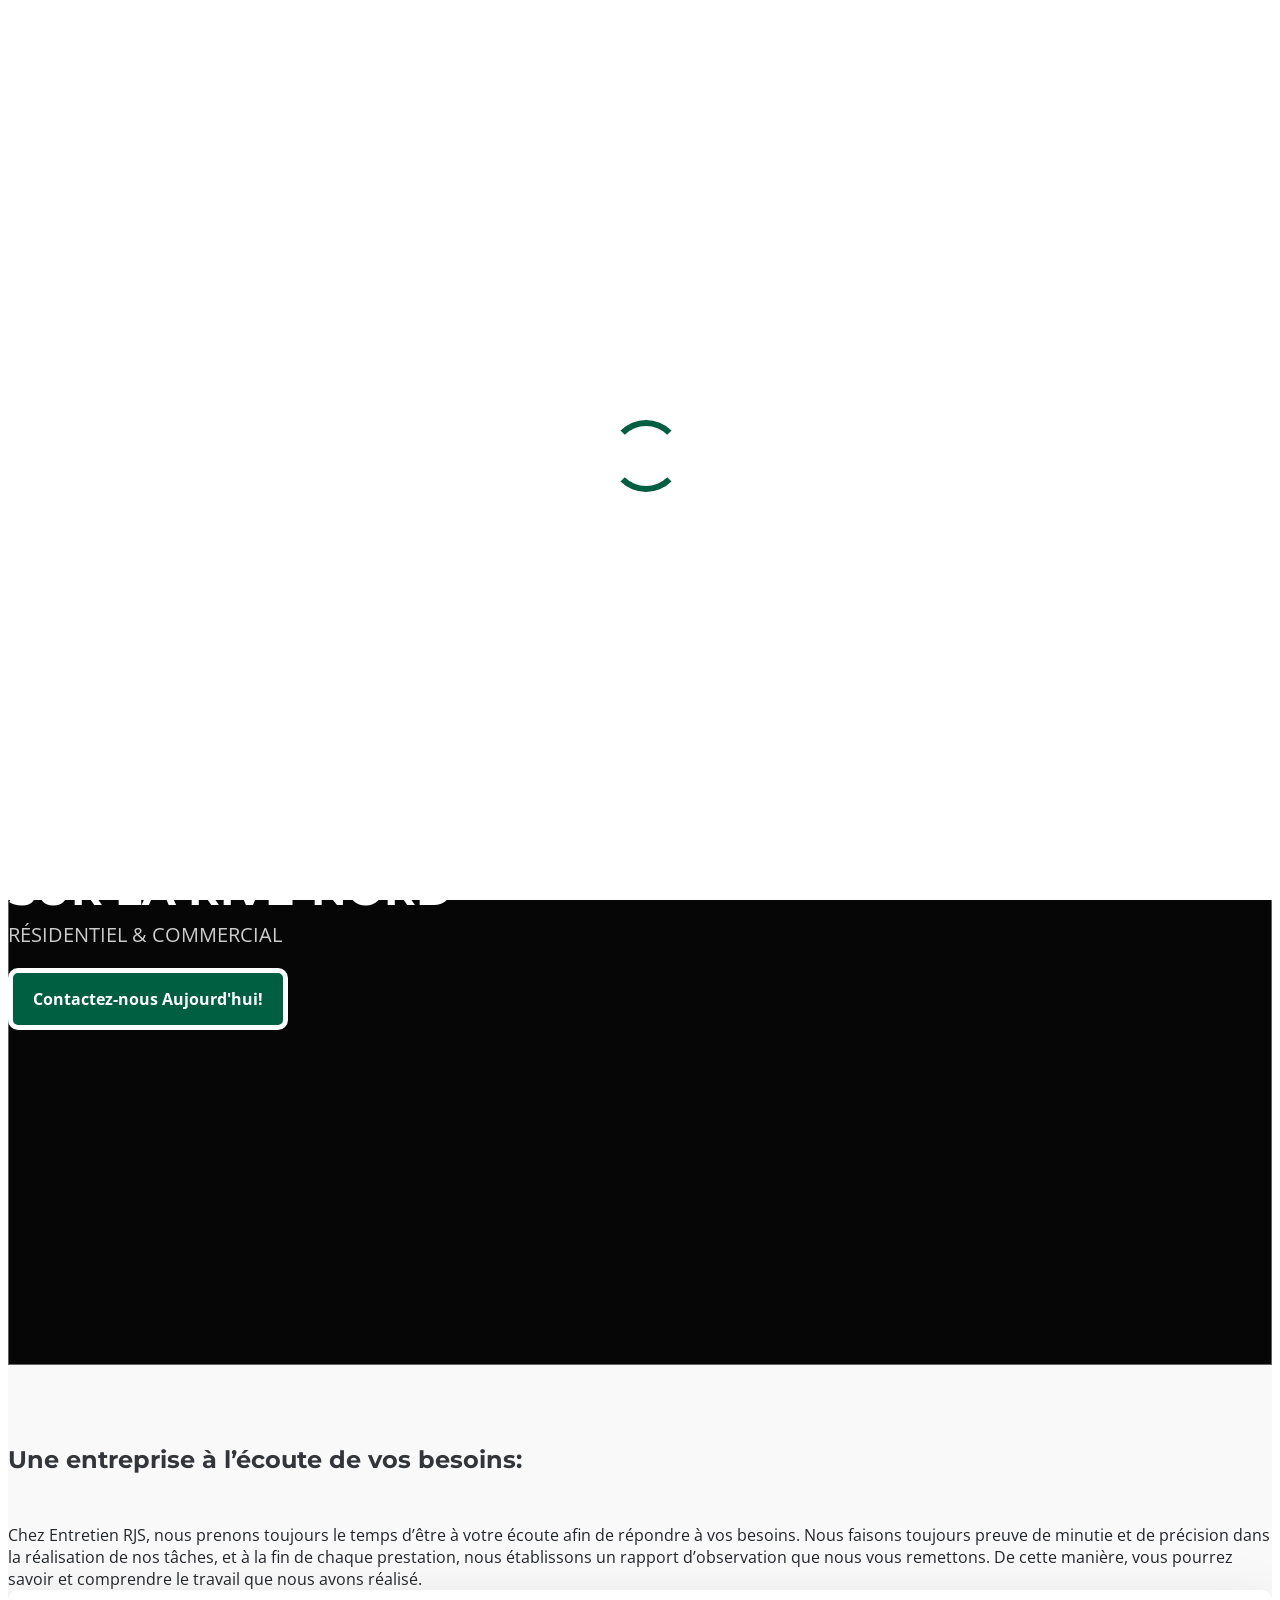
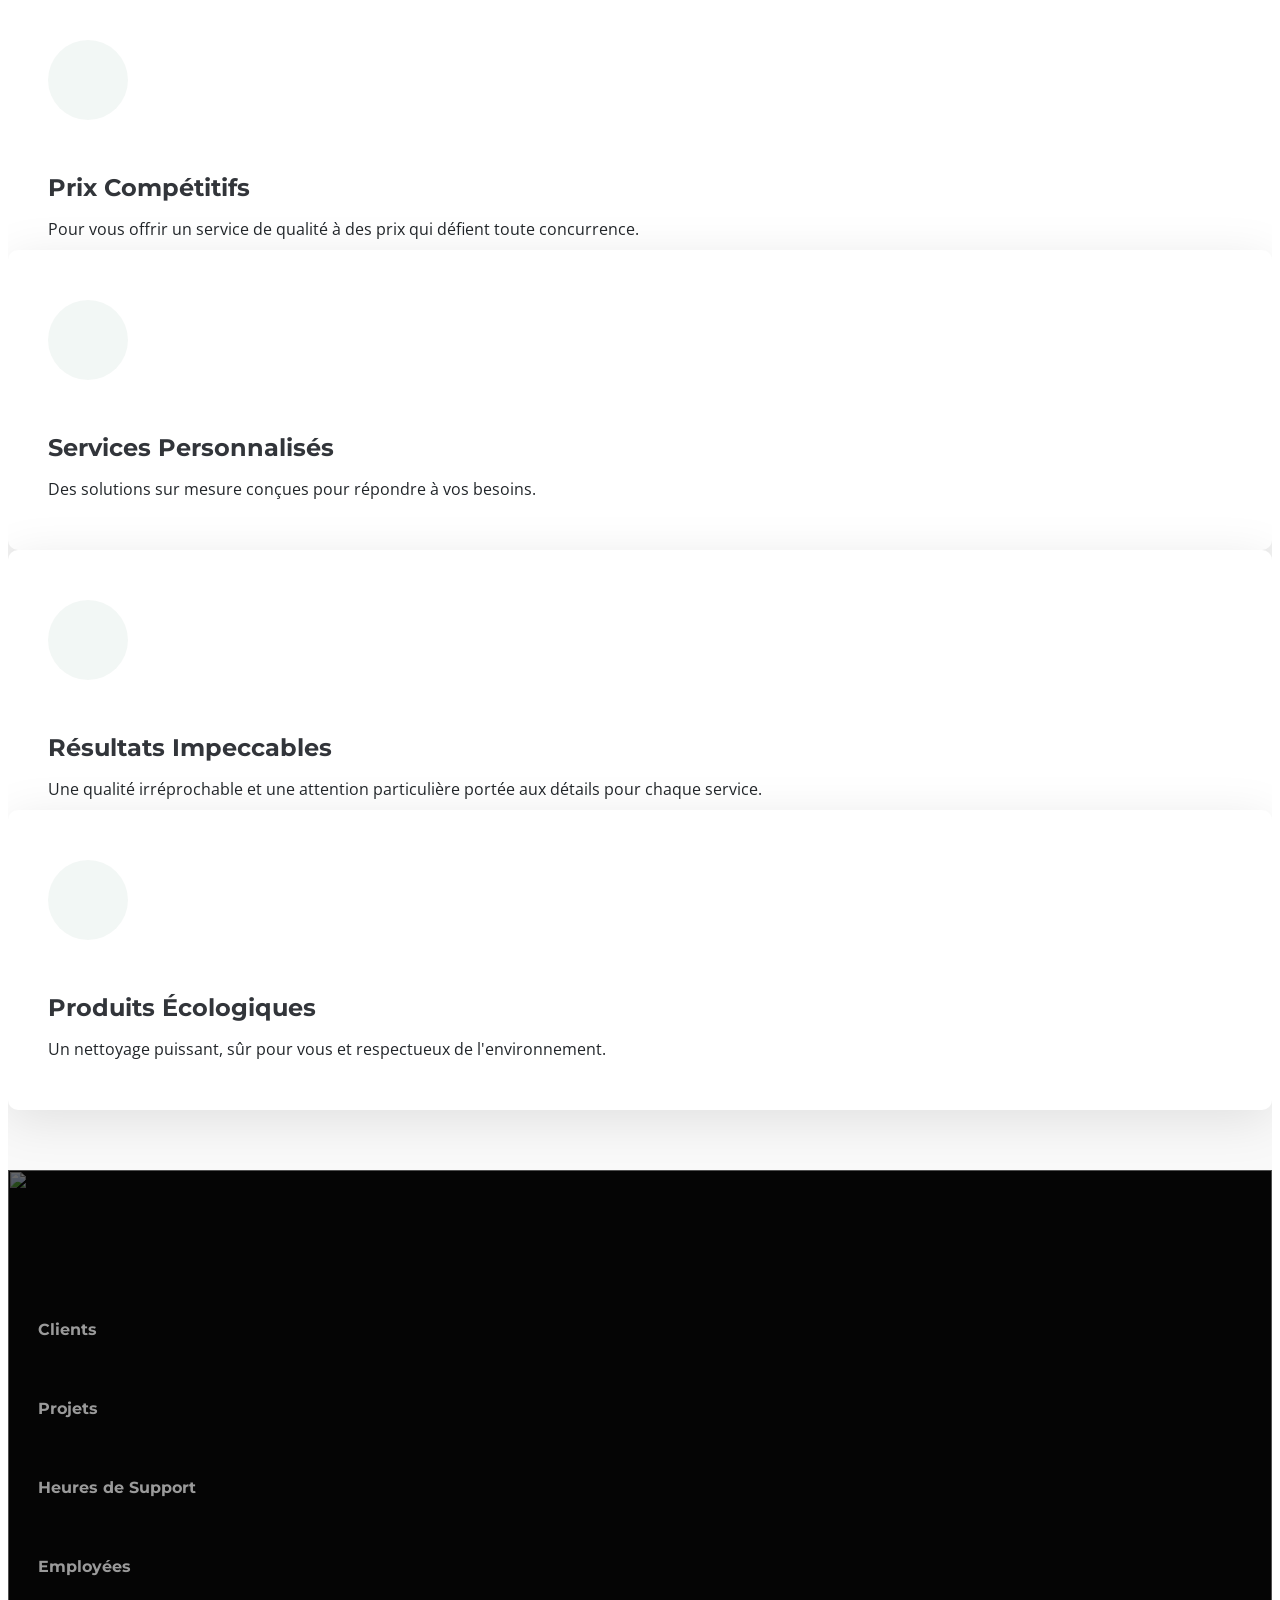
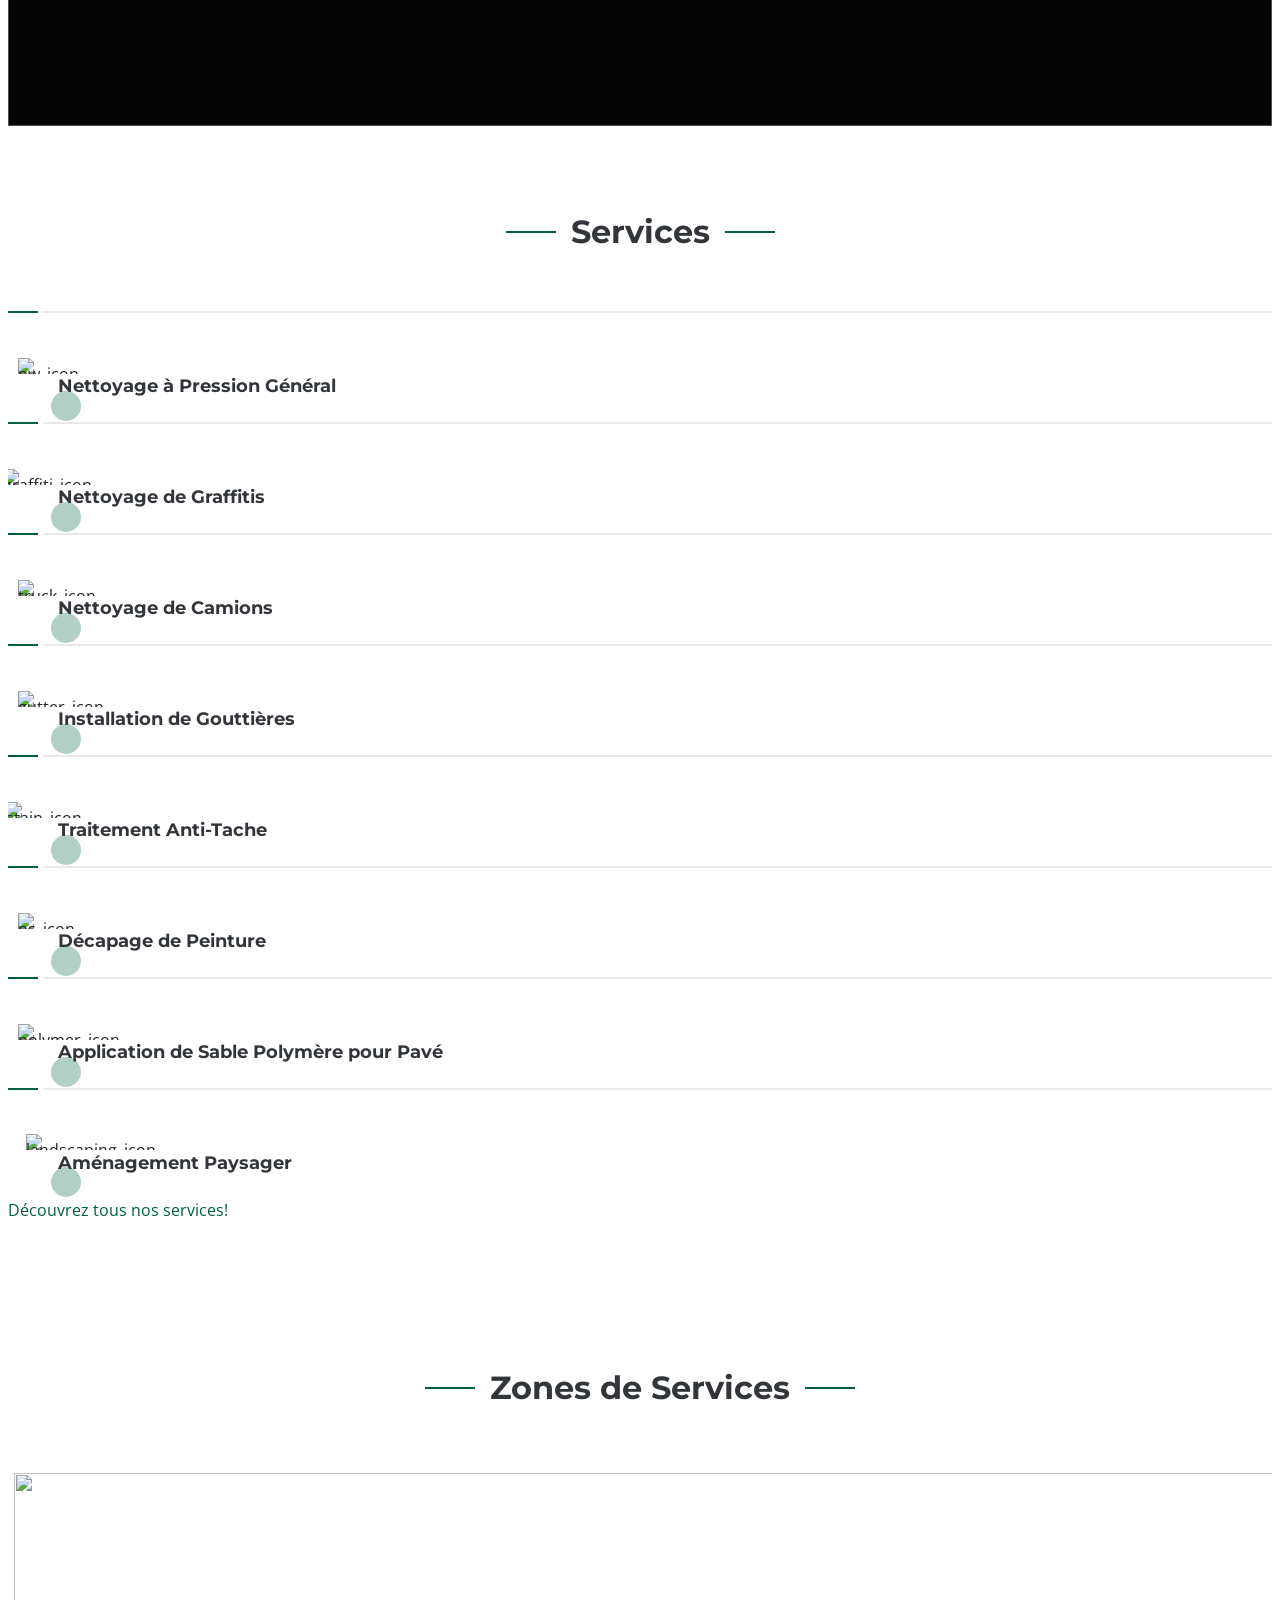
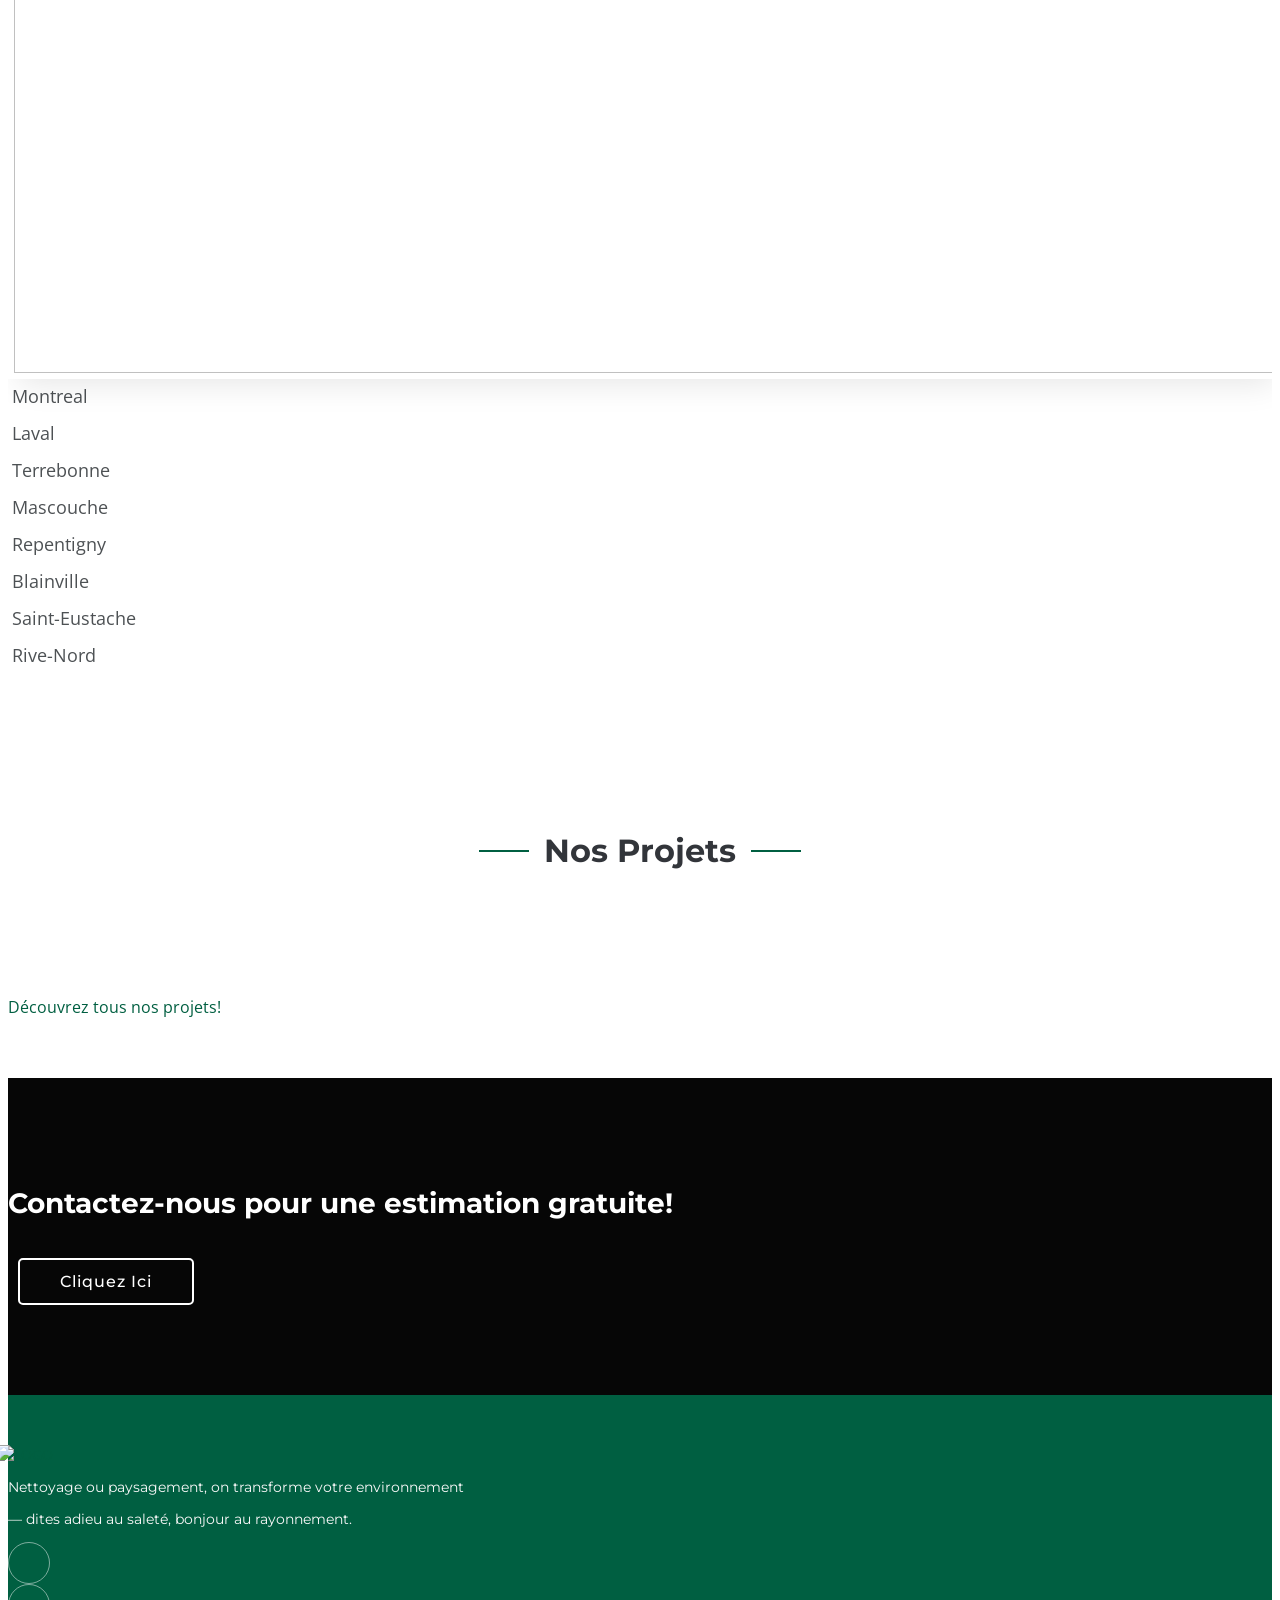
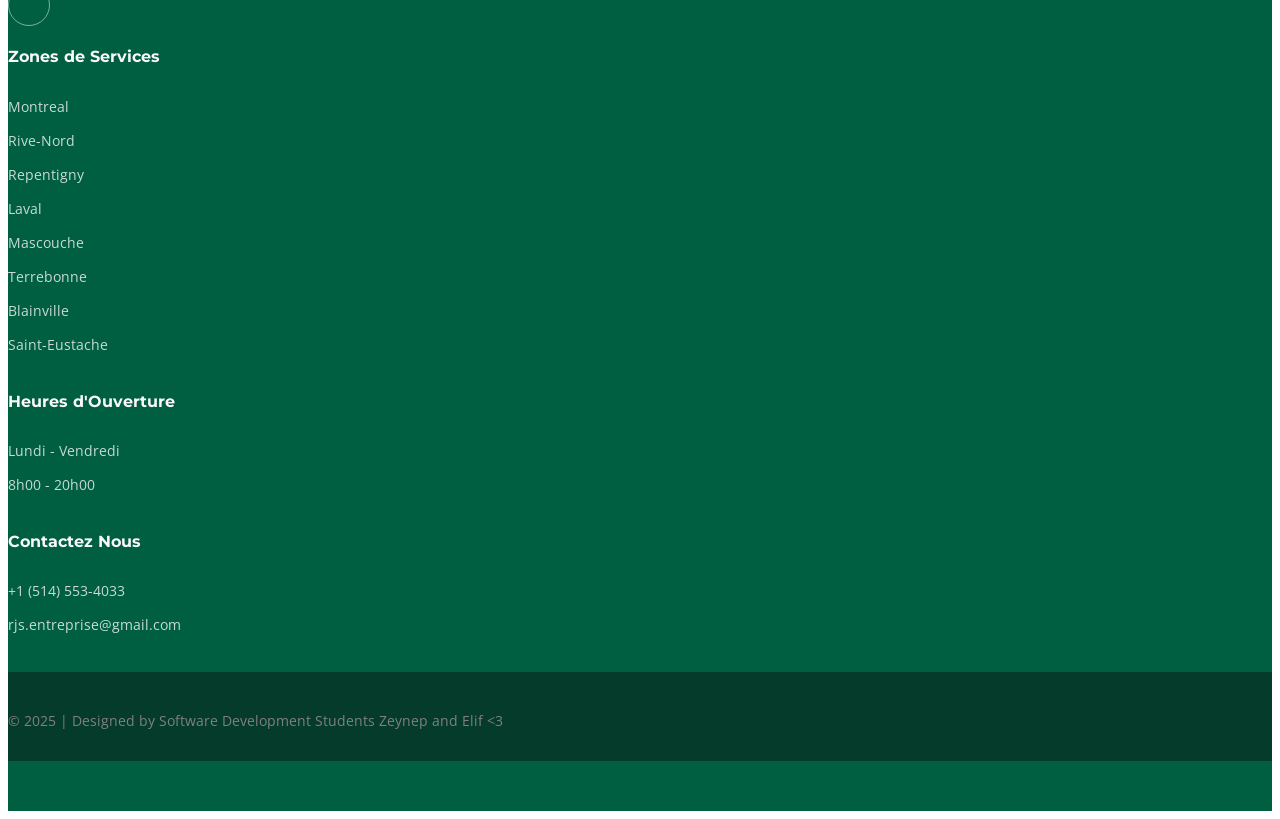
==== Append/Append/index.html @ b492559d "updated the structured data for google search" ====
<!DOCTYPE html>
<html lang="en">

<head>
  <meta charset="utf-8">
  <meta content="width=device-width, initial-scale=1.0" name="viewport">
  <title>Entretien RJS</title>

  <!-- TAB LOGOS -->
  <link rel="icon" href="assets/img/Black on Transparent Shape Only.png" media="(prefers-color-scheme: light)">
  <link rel="icon" href="assets/img/White on Transparent Shape Only.png" media="(prefers-color-scheme: dark)">
  
<!-- ✅ Structured data for business logo -->
  <script type="application/ld+json">
{
  "@context": "https://schema.org",
  "@type": "LocalBusiness",
  "name": "Entretien RJS",
  "url": "https://entretienrjs.ca",
  "logo": "https://entretienrjs.ca/assets/img/White_on_Green.png",
  "image": "https://entretienrjs.ca/assets/img/White_on_Green.png",
  "telephone": "+1-514-553-4033",
  "address": {
    "@type": "PostalAddress",
    "addressLocality": "Laval",
    "addressRegion": "QC",
    "addressCountry": "CA"
  },
  "areaServed": ["Montreal", "Laval", "North-Shore"],
  "description": "Pressure washing, truck fleet cleaning, and landscaping services in Montreal, Laval, and the North Shore.",
  "openingHours": ["Monday-Friday 08:00-18:00"]
}
</script>

  <!-- FONTS -->
  <link href="https://fonts.googleapis.com" rel="preconnect">
  <link href="https://fonts.gstatic.com" rel="preconnect" crossorigin>
  <link href="https://fonts.googleapis.com/css2?family=Open+Sans:ital,wght@0,300;0,400;0,500;0,600;0,700;0,800;1,300;1,400;1,500;1,600;1,700;1,800&family=Montserrat:ital,wght@0,100;0,200;0,300;0,400;0,500;0,600;0,700;0,800;0,900;1,100;1,200;1,300;1,400;1,500;1,600;1,700;1,800;1,900&family=Poppins:ital,wght@0,100;0,200;0,300;0,400;0,500;0,600;0,700;0,800;0,900;1,100;1,200;1,300;1,400;1,500;1,600;1,700;1,800;1,900&display=swap" rel="stylesheet">

  <!-- VENDOR CSS FILES -->
  <link href="assets/vendor/bootstrap/css/bootstrap.min.css" rel="stylesheet">
  <link href="assets/vendor/bootstrap-icons/bootstrap-icons.css" rel="stylesheet">
  <link href="assets/vendor/aos/aos.css" rel="stylesheet">
  <link href="assets/vendor/glightbox/css/glightbox.min.css" rel="stylesheet">
  <link href="assets/vendor/swiper/swiper-bundle.min.css" rel="stylesheet">

  <!-- MAIN CSS FILE -->
  <link href="assets/css/main.css" rel="stylesheet">

</head>

<body class="index-page">

<header id="header" class="header d-flex align-items-center fixed-top">
  <div class="container-fluid d-flex align-items-center justify-content-between">

    <!-- LEFT: CONTACT INFO -->
    <div class="contact-info d-flex flex-column align-items-start">
      <div class="address d-flex align-items-center mb-2">
        <svg xmlns="http://www.w3.org/2000/svg" width="16" height="16" fill="white" class="bi bi-geo-alt-fill" viewBox="0 0 16 16">
          <path d="M8 16s6-5.686 6-10A6 6 0 0 0 2 6c0 4.314 6 10 6 10m0-7a3 3 0 1 1 0-6 3 3 0 0 1 0 6"/>
        </svg>
        <p id="location" class="mb-0 ms-2">Montreal | Laval | North-Shore</p>
      </div>
      <div class="phone d-flex align-items-center">
        <svg xmlns="http://www.w3.org/2000/svg" width="16" height="16" fill="white" class="bi bi-telephone-fill" viewBox="0 0 16 16">
          <path fill-rule="evenodd" d="M1.885.511a1.745 1.745 0 0 1 2.61.163L6.29 2.98c.329.423.445.974.315 1.494l-.547 2.19a.68.68 0 0 0 .178.643l2.457 2.457a.68.68 0 0 0 .644.178l2.189-.547a1.75 1.75 0 0 1 1.494.315l2.306 1.794c.829.645.905 1.87.163 2.611l-1.034 1.034c-.74.74-1.846 1.065-2.877.702a18.6 18.6 0 0 1-7.01-4.42 18.6 18.6 0 0 1-4.42-7.009c-.362-1.03-.037-2.137.703-2.877z"/>
        </svg>
        <p class="mb-0 ms-2">+1 (514) 553-4033</p>
      </div>
    </div>

    <!-- CENTER: LOGO -->
    <div class="logo-wrapper d-flex justify-content-center flex-grow-1">
      <a href="index.html" class="logo d-flex align-items-center">
        <img src="assets/img/White on Transparent without text.png" alt="LOGO" style="max-height: 80px;">
      </a>
    </div>

    <!-- RIGHT: NAV + BUTTONS -->
    <div class="right-header d-flex flex-column align-items-end">

      <!-- TOP ROW: NAV + LANG + ADMIN -->
      <div style="display: flex; align-items: center;">
        <!-- NAV MENU -->
        <nav id="navmenu" class="navmenu">
          <ul>
            <li><a id="home" href="index.html#hero" class="active">Home</a></li>
            <li class="dropdown"><a id="services" href="services-details.html"><span>Our Services</span> <i class="bi bi-chevron-down toggle-dropdown"></i></a>
              <ul>
                <li><a id="all_services" href="#">All Services</a></li>
                <li class="dropdown"><a id="general_washing" href="#"><span>General Pressure Washing</span> <i class="bi bi-chevron-down toggle-dropdown"></i></a>
                  <ul>
                    <li><a id="driveway" href="#">Driveway Cleaning</a></li>
                    <li><a id="pavement" href="#">Pavement Cleaning</a></li>
                    <li><a id="roof" href="#">Roof Cleaning</a></li>
                    <li><a id="walls" href="#">Exterior Wall Cleaning</a></li>
                    <li><a id="stairs" href="#">Exterior Stairs Cleaning</a></li>
                    <li><a id="deck" href="#">Deck Cleaning</a></li>
                    <li><a id="balcony" href="#">Balcony Cleaning</a></li>
                    <li><a id="graffiti" href="#">Graffiti Cleaning</a></li>
                    <li><a id="gutters" href="#">Gutter Cleaning</a></li>
                  </ul>
                </li>
                <li><a id="trucks" href="#">Truck Cleaning</a></li>
                <li><a id="gutter_installation" href="#">Gutter Installation</a></li>
                <li><a id="polymer" href="#">Polymer Sand Installation</a></li>
                <li><a id="sealant" href="#">Sealant Installation</a></li>
                <li><a id="stain" href="#">Anti-stain Treatment</a></li>
                <li><a id="paint" href="#">Paint stripping</a></li>
                <li class="dropdown"><a id="landscape" href="#"><span>Landscaping</span> <i class="bi bi-chevron-down toggle-dropdown"></i></a>
                  <ul>
                    <li><a id="lawn" href="#">Lawn Mowing</a></li>
                    <li><a id="hedge" href="#">Hedge Trimming</a></li>
                    <li><a id="branch" href="#">Branch Cutting</a></li>
                  </ul>
                </li>
              </ul>
            </li>
            <li><a id="our_work" href="portfolio-details.html">Our Work</a></li>
          </ul>

          <!-- Hamburger toggle icon (mobile only) -->
          <i class="mobile-nav-toggle d-xl-none bi bi-list"></i>
        </nav>

        <!-- LANG BUTTONS -->
        <div class="lang-buttons ms-3">
          <button onclick="loadLanguage('en')">EN</button>
          <button onclick="loadLanguage('fr')">FR</button>
        </div>

        <!-- ADMIN LOGIN -->
        <a class="admin-login ms-3" href="#">
          <svg xmlns="http://www.w3.org/2000/svg" width="16" height="16" fill="white" class="bi bi-person-circle" viewBox="0 0 16 16">
            <path d="M11 6a3 3 0 1 1-6 0 3 3 0 0 1 6 0z"/>
            <path fill-rule="evenodd" d="M0 8a8 8 0 1 1 16 0A8 8 0 0 1 0 8m8-7a7 7 0 0 0-5.468 11.37C3.242 11.226 4.805 10 8 10s4.757 1.225 5.468 2.37A7 7 0 0 0 8 1z"/>
          </svg>
        </a>
      </div>

      <!-- ESTIMATION BUTTON -->
      <div class="d-flex align-items-center mt-2">
        <a id="estimation" class="btn-getstarted mb-2" href="starter-page.html">Get A Free Estimation</a>
      </div>

    </div>

  </div>
</header>

  <main class="main">

    <!-- Hero Section -->
    <section id="hero" class="hero section dark-background">

      <img src="assets/img/home_page.jpg" alt="" data-aos="fade-in">

      <div class="container">
        <div class="row">
          <div class="col-lg-10">
            <p data-aos="fade-up" data-aos-delay="200">ENTRETIEN RJS</p>
            <h2 id="description" data-aos="fade-up" data-aos-delay="100">YOUR PRESSURE WASHING & LANDSCAPING PROFESSIONAL ON THE NORTH SHORE</h2>
            <p id="residential_commercial" data-aos="fade-up" data-aos-delay="200">RESIDENTIAL & COMMERCIAL</p>
            <a id="contact_us" href="starter-page.html" class="hero-contact-button">Contact Us Today!</a>
          </div>


          
        </div>
      </div>

    </section><!-- /Hero Section -->


    <!-- About Section -->
    <section id="about" class="about section light-background">

      <div class="container" data-aos="fade-up" data-aos-delay="100">
        <div class="row align-items-xl-center gy-5">

          <div class="col-xl-5 content">
            <h2 id="why_us">Why Choose Us?</h2>
            <p id="explanation">At Entretien RJS, we always take the time to listen to you in order to meet your needs. We consistently demonstrate attention to detail and precision in our work, and at the end of each service, we provide you with an observation report. This way, you can see and understand the work we have done.</p>
          </div>

          <div class="col-xl-7">
            <div class="row gy-4 icon-boxes">

              <div class="col-md-6" data-aos="fade-up" data-aos-delay="200">
                <div class="icon-box">
                  <i class="bi bi-cash-coin"></i>
                  <h3 id="mission1">Competitive Prices</h3>
                  <p id="mission_explanation1">To offer you quality service at prices that beat the competition.</p>
                </div>
              </div> <!-- End Icon Box -->

              <div class="col-md-6" data-aos="fade-up" data-aos-delay="300">
                <div class="icon-box">
                  <i class="bi bi-person-vcard"></i>
                  <h3 id="mission2">Personalized Services</h3>
                  <p id="mission_explanation2">Custom solutions designed to match your specific needs and expectations.</p>
                </div>
              </div> <!-- End Icon Box -->

              <div class="col-md-6" data-aos="fade-up" data-aos-delay="400">
                <div class="icon-box">
                  <i class="bi bi-command"></i>
                  <h3 id="mission3">Impeccable Results</h3>
                  <p id="mission_explanation3">Delivering flawless quality and attention to detail in every service.</p>
                </div>
              </div> <!-- End Icon Box -->

              <div class="col-md-6" data-aos="fade-up" data-aos-delay="500">
                <div class="icon-box">
                  <i class="bi bi-tree"></i>
                  <h3 id="mission4">Eco-friendly Products</h3>
                  <p id="mission_explanation4">Powerful cleaning that's safe for you, and gentle on the planet.</p>
                </div>
              </div> <!-- End Icon Box -->

            </div>
          </div>

        </div>
      </div>

    </section><!-- /About Section -->

    <!-- Stats Section -->
    <section id="stats" class="stats section dark-background">

      <img src="assets/img/stats-bg.jpg" alt="" data-aos="fade-in">

      <div class="container position-relative" data-aos="fade-up" data-aos-delay="100">

        <div class="row gy-4">

          <div class="col-lg-3 col-md-6">
            <div class="stats-item text-center w-100 h-100">
              <span data-purecounter-start="0" data-purecounter-end="32" data-purecounter-duration="1" class="purecounter"></span>
              <p>Clients</p>
            </div>
          </div><!-- End Stats Item -->

          <div class="col-lg-3 col-md-6">
            <div class="stats-item text-center w-100 h-100">
              <span data-purecounter-start="0" data-purecounter-end="141" data-purecounter-duration="1" class="purecounter"></span>
              <p id="project_count">Projects</p>
            </div>
          </div><!-- End Stats Item -->

          <div class="col-lg-3 col-md-6">
            <div class="stats-item text-center w-100 h-100">
              <span data-purecounter-start="0" data-purecounter-end="1183" data-purecounter-duration="1" class="purecounter"></span>
              <p id="hour_count">Hours Of Support</p>
            </div>
          </div><!-- End Stats Item -->

          <div class="col-lg-3 col-md-6">
            <div class="stats-item text-center w-100 h-100">
              <span data-purecounter-start="0" data-purecounter-end="16" data-purecounter-duration="1" class="purecounter"></span>
              <p id="employee_count">Workers</p>
            </div>
          </div><!-- End Stats Item -->

        </div>

      </div>

    </section><!-- /Stats Section -->

    <!-- Services Section -->
    <section id="services" class="services section">

      <!-- Section Title -->
      <div class="container section-title" data-aos="fade-up">
        <h2>Services</h2>
      </div><!-- End Section Title -->

      <div class="container">

        <div class="row gy-4">

          <div class="col-lg-6 " data-aos="fade-up" data-aos-delay="100">
            <div class="service-item d-flex">
              <div class="icon flex-shrink-0 pw_icon"><img src="assets/img/general_pw.svg" alt="pw_icon"></div>
              <div>
                <h4 class="title"><a class="translate" data-key="general_washing" href="services-details.html" class="stretched-link">General Pressure Washing</a></h4>
              </div>
            </div>
          </div>
          <!-- End Service Item -->

          <div class="col-lg-6 " data-aos="fade-up" data-aos-delay="200">
            <div class="service-item d-flex">
              <div class="icon flex-shrink-0 graffiti_icon"><img src="assets/img/graffiti.svg" alt="graffiti_icon"></div>
              <div>
                <h4 class="title"><a class="translate" data-key="graffiti" href="services-details.html" class="stretched-link">Graffiti Removal</a></h4>
              </div>
            </div>
          </div><!-- End Service Item -->

          <div class="col-lg-6 " data-aos="fade-up" data-aos-delay="300">
            <div class="service-item d-flex">
              <div class="icon flex-shrink-0 truck_icon"><img src="assets/img/truck.svg" alt="truck_icon"></div>
              <div>
                <h4 class="title"><a class="translate" data-key="trucks" href="services-details.html" class="stretched-link">Truck Fleet Cleaning</a></h4>
              </div>
            </div>
          </div><!-- End Service Item -->

          <div class="col-lg-6 " data-aos="fade-up" data-aos-delay="400">
            <div class="service-item d-flex">
              <div class="icon flex-shrink-0 gutter_icon"><img src="assets/img/gutter.svg" alt="gutter_icon"></div>
              <div>
                <h4 class="title"><a class="translate" data-key="gutter_installation" href="services-details.html" class="stretched-link">Gutter Cleaning & Installation</a></h4>
              </div>
            </div>
          </div><!-- End Service Item -->

          <div class="col-lg-6 " data-aos="fade-up" data-aos-delay="500">
            <div class="service-item d-flex">
              <div class="icon flex-shrink-0 stain_icon"><img src="assets/img/stain.svg" alt="stain_icon"></div>
              <div>
                <h4 class="title"><a class="translate" data-key="stain" href="services-details.html" class="stretched-link">Stain Removal</a></h4>
              </div>
            </div>
          </div><!-- End Service Item -->

          <div class="col-lg-6 " data-aos="fade-up" data-aos-delay="600">
            <div class="service-item d-flex">
              <div class="icon flex-shrink-0 ps_icon"><img src="assets/img/paint_stripping.svg" alt="ps_icon"></div>
              <div>
                <h4 class="title"><a class="translate" data-key="paint" href="services-details.html" class="stretched-link">Paint Stripping</a></h4>
              </div>
            </div>
          </div><!-- End Service Item -->

          
          <div class="col-lg-6 " data-aos="fade-up" data-aos-delay="500">
            <div class="service-item d-flex">
              <div class="icon flex-shrink-0 polymer_icon"><img src="assets/img/polymer.svg" alt="polymer_icon"></div>
              <div>
                <h4 class="title"><a class="translate" data-key="polymer" href="services-details.html" class="stretched-link">Polymer Sand Installation</a></h4>
              </div>
            </div>
          </div><!-- End Service Item -->

          <div class="col-lg-6 " data-aos="fade-up" data-aos-delay="600">
            <div class="service-item d-flex">
              <div class="icon flex-shrink-0 landscaping_icon"><img src="assets/img/landscaping.svg" alt="landscaping_icon"></div>
              <div>
                <h4 class="title"><a class="translate" data-key="landscape" href="services-details.html" class="stretched-link">Landscaping</a></h4>
              </div>
            </div>
          </div><!-- End Service Item -->
          <a id="check_services" href="services-details.html" class="btn btn-success">Check out all of our services!</a>
        </div>

      </div>

    </section><!-- /Services Section -->

    <!-- Features Section -->
    <section id="features" class="features section">

      <!-- Section Title -->
      <div class="container section-title" data-aos="fade-up">
        <h2 id="services_areas">Service Areas</h2>
      </div><!-- End Section Title -->

      <div class="container">

        <!-- Features Item -->

        <div class="row gy-4 align-items-stretch justify-content-between features-item ">
          <div class="col-lg-6 d-flex align-items-center features-img-bg" data-aos="zoom-out">
            <img src="assets/img/service_areas.png" class="img-fluid" alt="">
          </div>
          <div class="col-lg-5 d-flex justify-content-center flex-column" data-aos="fade-up">
          <ul>
              <li><i class="bi bi-check"></i> <span>  Montreal</span></li>
              <li><i class="bi bi-check"></i><span>  Laval</span></li>
              <li><i class="bi bi-check"></i> <span>  Terrebonne</span></li>
              <li><i class="bi bi-check"></i> <span>  Mascouche</span></li>
              <li><i class="bi bi-check"></i><span>  Repentigny</span></li>
              <li><i class="bi bi-check"></i> <span>  Blainville</span></li>
              <li><i class="bi bi-check"></i> <span>  Saint-Eustache</span></li>
              <li><i class="bi bi-check"></i> <span>  Rive-Nord</span></li>
          </ul>
          </div>
        </div><!-- Features Item -->

      </div>

    </section><!-- /Features Section -->

    <!-- Portfolio Section -->
    <section id="portfolio" class="portfolio section">

      <!-- Section Title -->
      <div class="container section-title" data-aos="fade-up">
        <h2 id="our_workk">Our Work</h2>
      </div><!-- End Section Title -->

      <div class="container">

        <div class="isotope-layout" data-default-filter="*" data-layout="masonry" data-sort="original-order">

          <div class="row gy-4 isotope-container" data-aos="fade-up" data-aos-delay="200">

            <div class="col-lg-4 col-md-6 portfolio-item isotope-item filter-app">
              <img src="assets/img/1b-a.jpg" class="img-fluid" alt="">
              <div class="portfolio-info">
                <h4 class="translate" data-key="graffiti">Graffiti Removal</h4>
                <a href="assets/img/1b-a.jpg" title="Graffiti Removal" data-gallery="portfolio-gallery-app" class="glightbox preview-link"><i class="bi bi-zoom-in"></i></a>
                <a href="" title="More Details" class="details-link"><i class="bi bi-link-45deg"></i></a>
              </div>
            </div><!-- End Portfolio Item -->
            
            <div class="col-lg-4 col-md-6 portfolio-item isotope-item filter-product">
              <img src="assets/img/4b-a.jpg" class="img-fluid" alt="">
              <div class="portfolio-info">
                <h4 class="translate" data-key="gutter_installation">Gutter Cleaning</h4>
                <a href="assets/img/4b-a.jpg" title="Gutter Cleaning" data-gallery="portfolio-gallery-product" class="glightbox preview-link"><i class="bi bi-zoom-in"></i></a>
                <a href="" title="More Details" class="details-link"><i class="bi bi-link-45deg"></i></a>
              </div>
            </div><!-- End Portfolio Item -->

            <div class="col-lg-4 col-md-6 portfolio-item isotope-item filter-app">
              <img src="assets/img/2b-a.jpg" class="img-fluid" alt="">
              <div class="portfolio-info">
                <h4 class="translate" data-key="general_washing">General Pressure Washing</h4>
                <a href="assets/img/2b-a.jpg" title="General Pressure Washing" data-gallery="portfolio-gallery-app" class="glightbox preview-link"><i class="bi bi-zoom-in"></i></a>
                <a href="" title="More Details" class="details-link"><i class="bi bi-link-45deg"></i></a>
              </div>

          </div><!-- End Portfolio Container -->

        </div>

      </div>
      <a id="check_work" href="portfolio-details.html" class="btn btn-success">Check out all of our work!</a>

    </section><!-- /Portfolio Section -->

    <!-- Call To Action Section -->
    <section id="call-to-action" class="call-to-action section dark-background">

      <img src="assets/img/cta-bg.jpg" alt="">

      <div class="container">
        <div class="row justify-content-center" data-aos="zoom-in" data-aos-delay="100">
          <div class="col-xl-10">
            <div class="text-center">
              <h3 id="contact_for_estimation">Contact Us to Get a Free Estimation!</h3>
              <a id="click_here" class="cta-btn" href="#">Click Here</a>
            </div>
          </div>
        </div>
      </div>

    </section><!-- /Call To Action Section -->



  </main>

  <footer id="footer" class="footer position-relative light-background">

    <div class="container footer-top">
        <div class="row gy-4">
        <div class="col-lg-5 col-md-12 footer-about">
            <a href="index.html" class="logo d-flex">
                <img src="assets/img/White on Transparent without text.png" alt="LOGO" style="max-height: 100px; margin-left: -210px;">
            </a>
            <p id="slogan">Dirt's worst nightmare.</p><p id="slogan2">We bring the pressure, you enjoy the shine.</p>
            <div class="social-links d-flex mt-4">
            <a href=""><i class="bi bi-facebook"></i></a>
            <a href=""><i class="bi bi-instagram"></i></a>
            </div>
        </div>
    
        <div class="col-lg-2 col-6 footer-links">
            <h4 class="translate" data-key="services_areas">Service Zones</h4>
            <ul>
            <li><a href="#">Montreal</a></li>
            <li><a href="#">Rive-Nord</a></li>
            <li><a href="#">Repentigny</a></li>
            <li><a href="#">Laval</a></li>
            <li><a href="#">Mascouche</a></li>
            <li><a href="#">Terrebonne</a></li>
            <li><a href="#">Blainville</a></li>
            <li><a href="#">Saint-Eustache</a></li>
            </ul>
        </div>
    
        <div class="col-lg-2 col-6 footer-links">
            <h4 id="opening_hours">Opening Hours</h4>
            <ul>
            <li><a id="days" href="#">Monday - Friday</a></li>
            <li><a href="#">8h00 - 20h00</a></li>
            </ul>
        </div>
    
        <div class="col-lg-2 col-6 footer-links">
            <h4 id="contact">Contact Us</h4>
            <ul>
            <li><a href="#">+1 (514) 553-4033</a></li>
            <li><a href="#">rjs.entreprise@gmail.com</a></li>
            </ul>
        </div>
    
    
        </div>
    </div>
    
    <div class="container-fluid copyright text-center mt-4">
        <p>© <span>2025 | Designed by Software Development Students Zeynep and Elif <3</span><div class="credits">
        </div>
    </div>
    
    </footer>

  <!-- Scroll Top -->
  <a href="#" id="scroll-top" class="scroll-top d-flex align-items-center justify-content-center"><i class="bi bi-arrow-up-short"></i></a>

  <!-- Preloader -->
  <div id="preloader"></div>

  <!-- Vendor JS Files -->
  <script src="assets/vendor/bootstrap/js/bootstrap.bundle.min.js"></script>
  <script src="assets/vendor/php-email-form/validate.js"></script>
  <script src="assets/vendor/aos/aos.js"></script>
  <script src="assets/vendor/glightbox/js/glightbox.min.js"></script>
  <script src="assets/vendor/purecounter/purecounter_vanilla.js"></script>
  <script src="assets/vendor/imagesloaded/imagesloaded.pkgd.min.js"></script>
  <script src="assets/vendor/isotope-layout/isotope.pkgd.min.js"></script>
  <script src="assets/vendor/swiper/swiper-bundle.min.js"></script>

  <!-- Main JS File -->
  <script src="assets/js/main.js"></script>
  <script src="assets/js/language.js"></script>

</body>

</html>
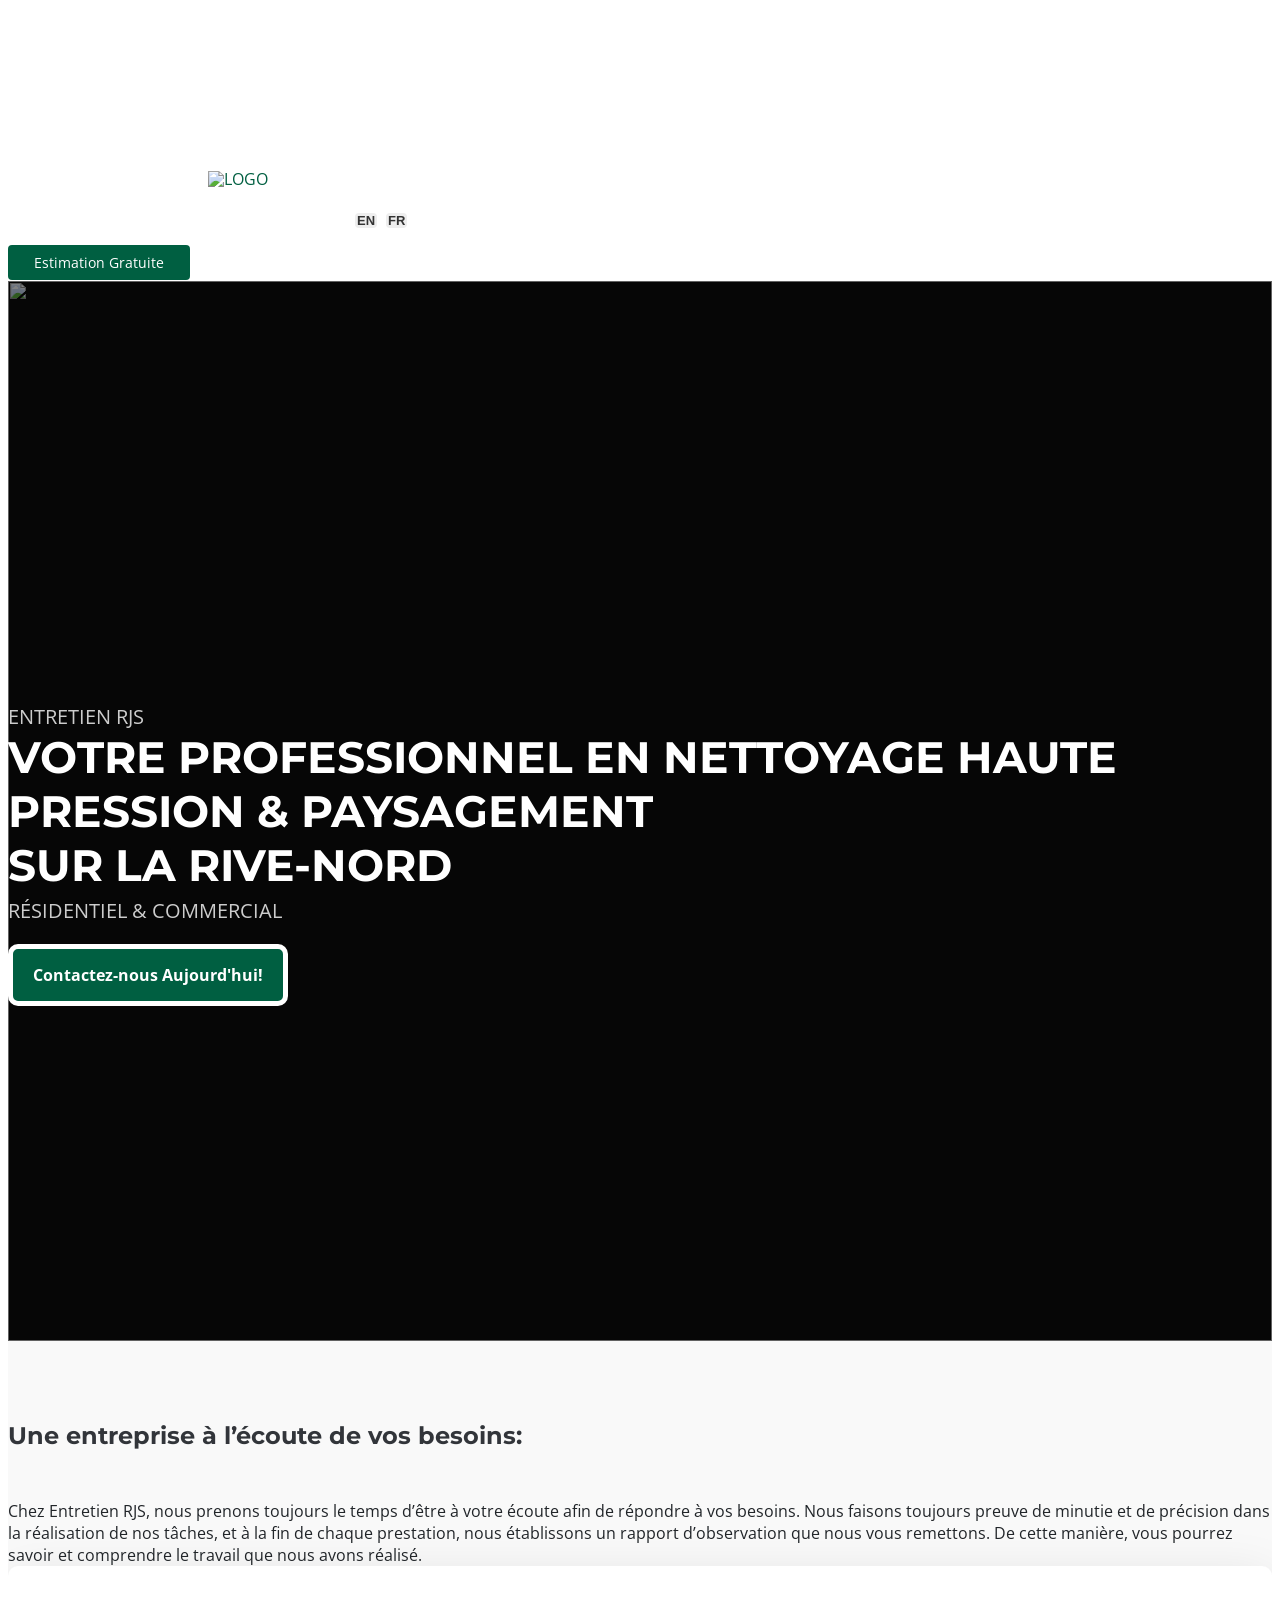
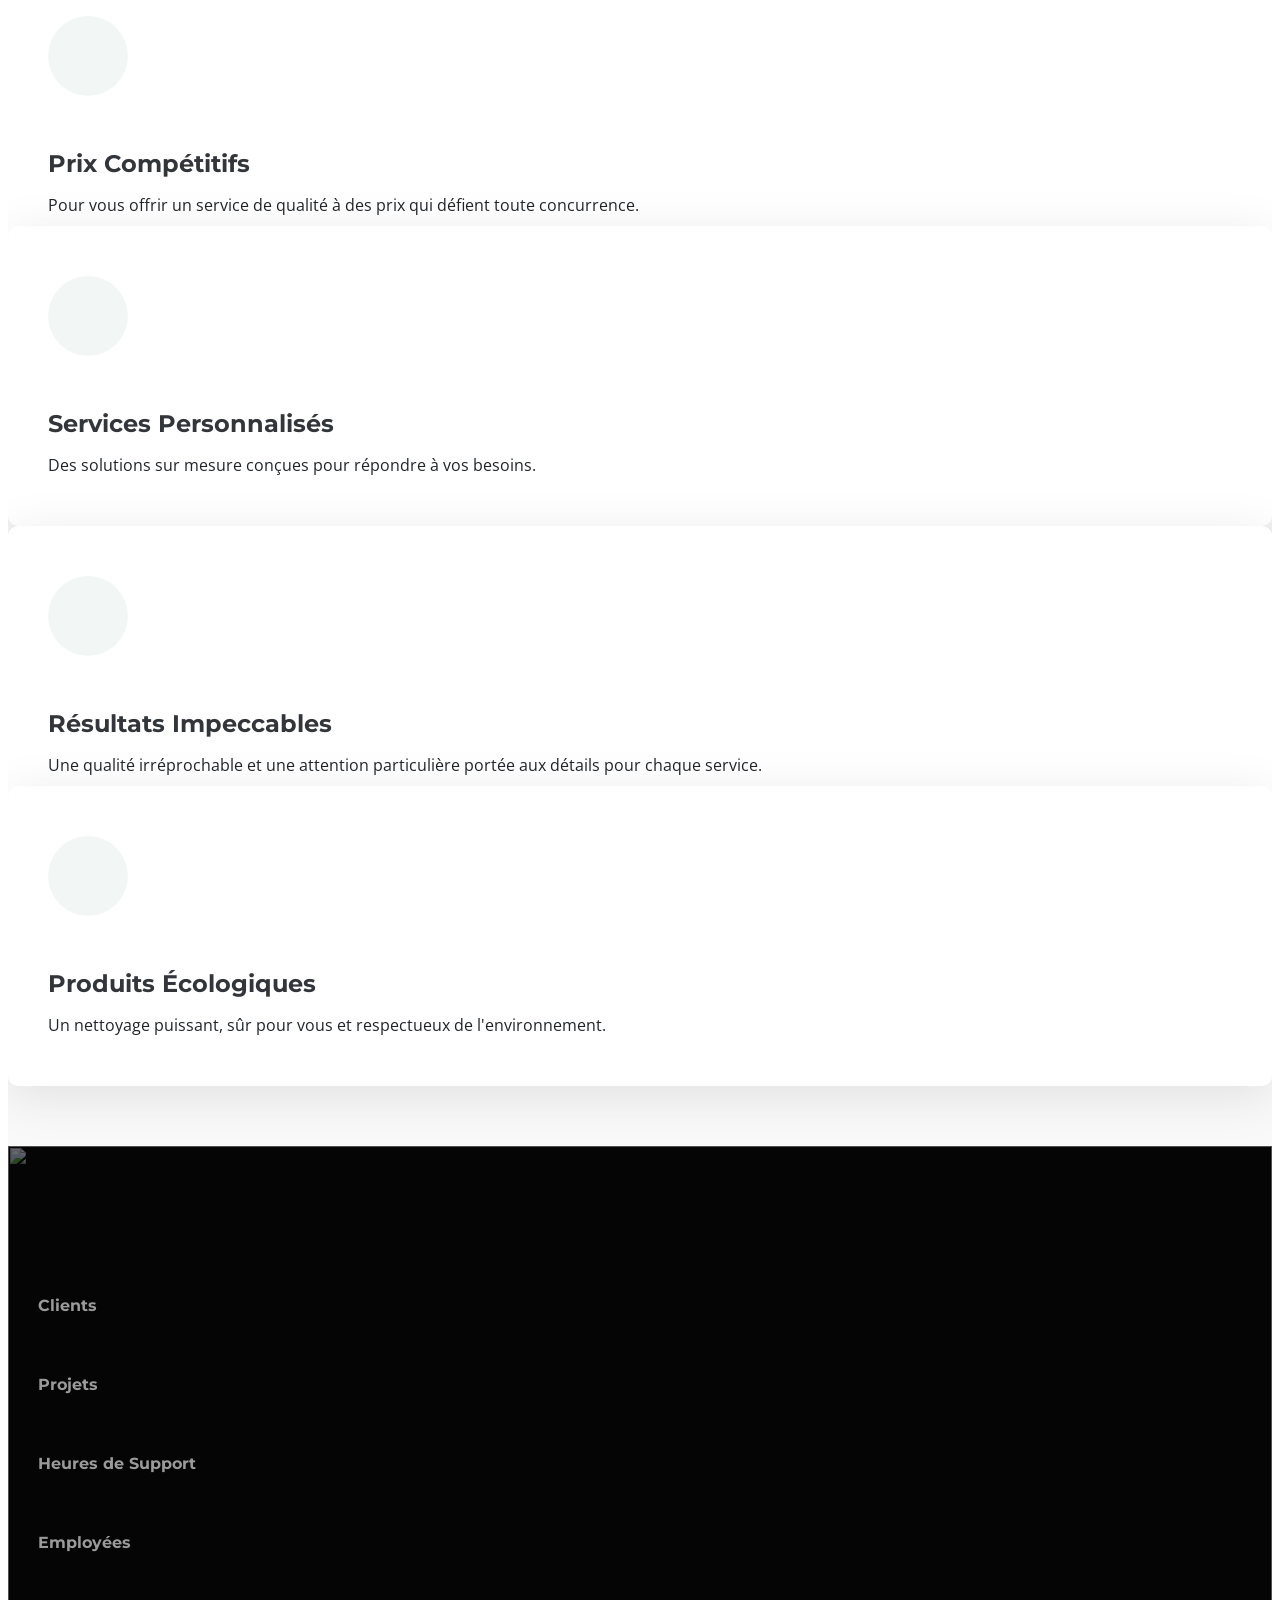
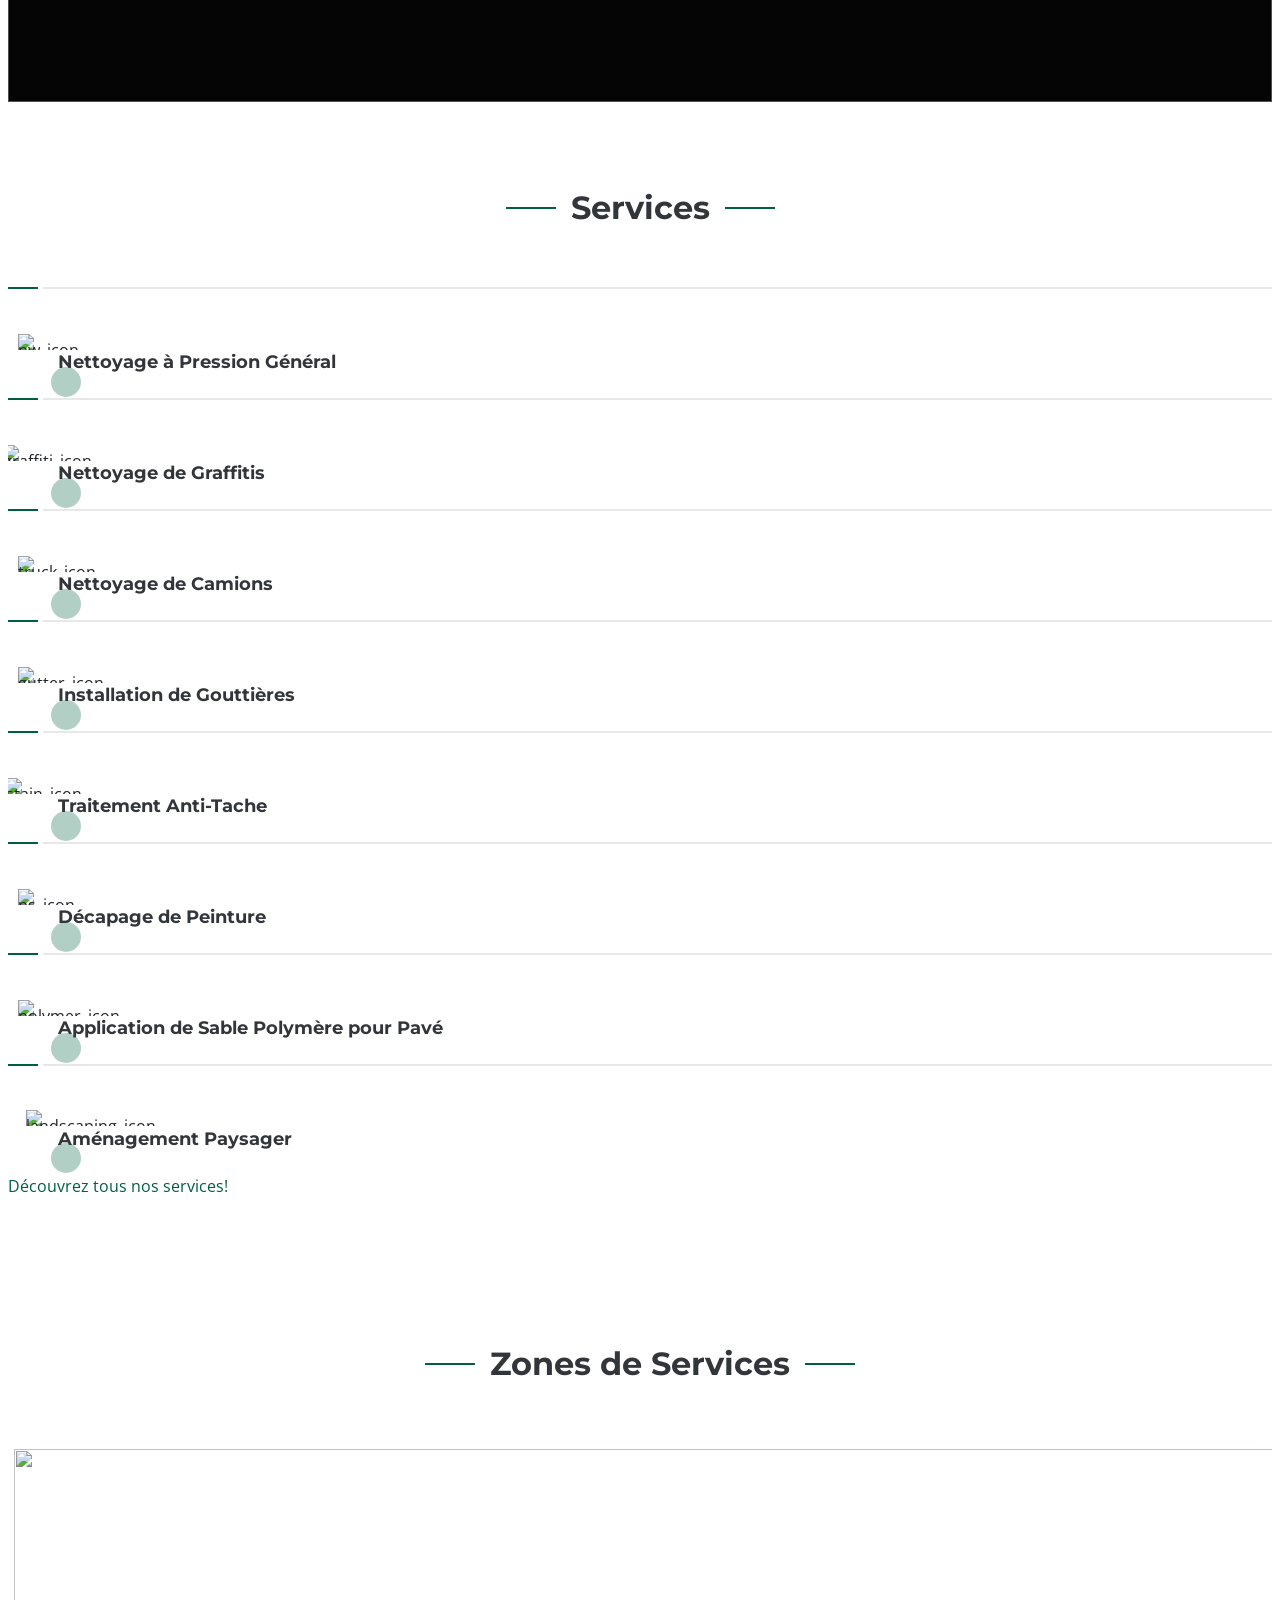
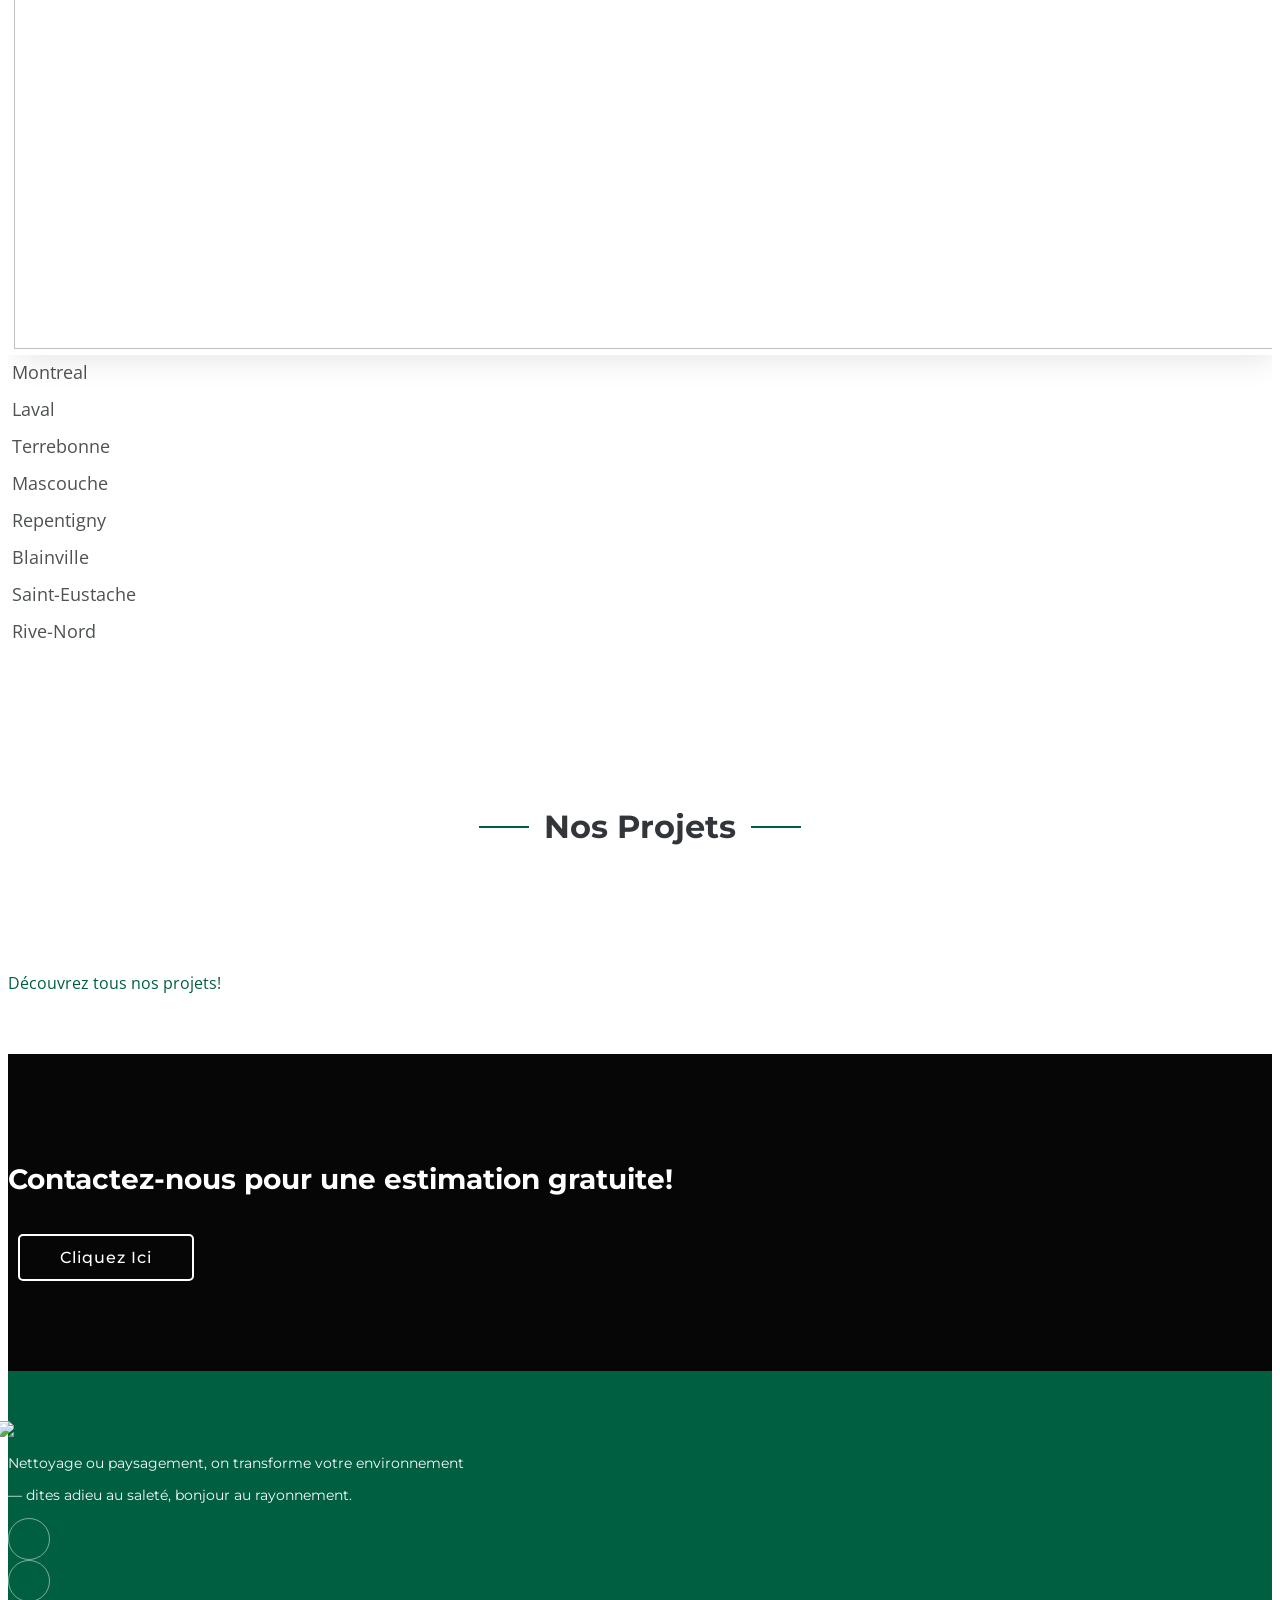
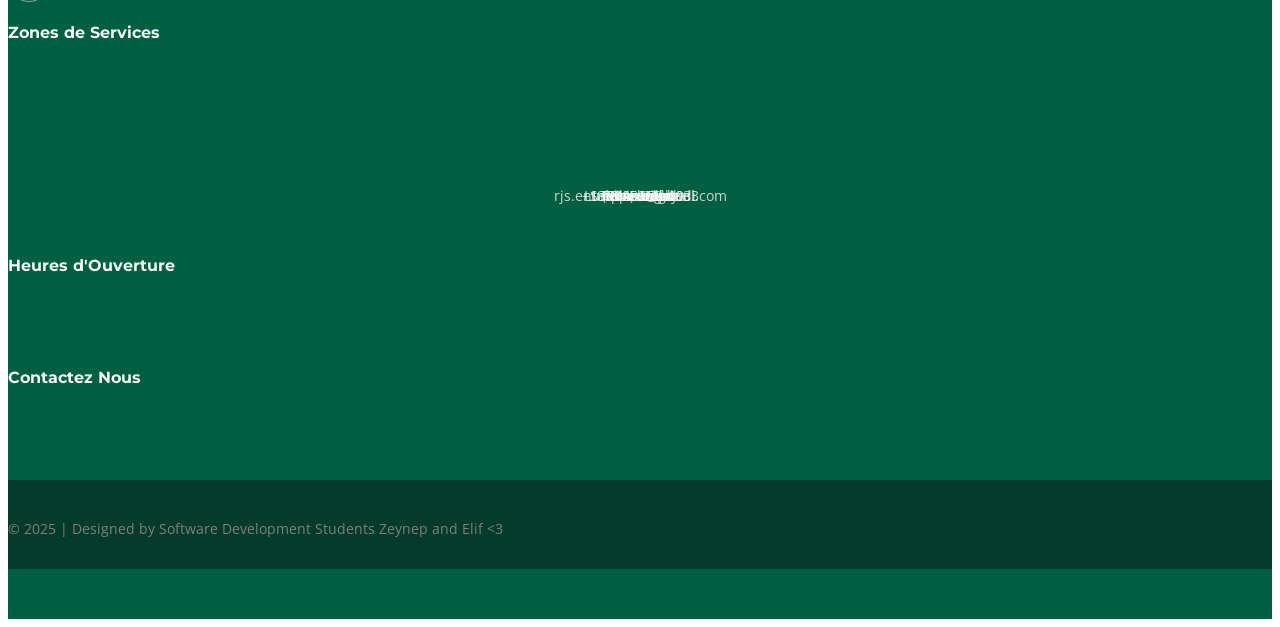
==== commit 6ef01225: "FINALLY fixed the header for mobile and desktopgit status" ====
--- a/Append/Append/index.html
+++ b/Append/Append/index.html
@@ -51,102 +51,73 @@
 
 <body class="index-page">
 
-<header id="header" class="header d-flex align-items-center fixed-top">
+<header id="header" class="header d-flex align-items-center fixed-top"> 
   <div class="container-fluid d-flex align-items-center justify-content-between">
+    <!-- Hamburger toggle icon (mobile only, left-most) -->
+    <i class="mobile-nav-toggle d-xl-none bi bi-list"></i>
 
     <!-- LEFT: CONTACT INFO -->
     <div class="contact-info d-flex flex-column align-items-start">
       <div class="address d-flex align-items-center mb-2">
         <svg xmlns="http://www.w3.org/2000/svg" width="16" height="16" fill="white" class="bi bi-geo-alt-fill" viewBox="0 0 16 16">
-          <path d="M8 16s6-5.686 6-10A6 6 0 0 0 2 6c0 4.314 6 10 6 10m0-7a3 3 0 1 1 0-6 3 3 0 0 1 0 6"/>
-        </svg>
-        <p id="location" class="mb-0 ms-2">Montreal | Laval | North-Shore</p>
-      </div>
-      <div class="phone d-flex align-items-center">
-        <svg xmlns="http://www.w3.org/2000/svg" width="16" height="16" fill="white" class="bi bi-telephone-fill" viewBox="0 0 16 16">
-          <path fill-rule="evenodd" d="M1.885.511a1.745 1.745 0 0 1 2.61.163L6.29 2.98c.329.423.445.974.315 1.494l-.547 2.19a.68.68 0 0 0 .178.643l2.457 2.457a.68.68 0 0 0 .644.178l2.189-.547a1.75 1.75 0 0 1 1.494.315l2.306 1.794c.829.645.905 1.87.163 2.611l-1.034 1.034c-.74.74-1.846 1.065-2.877.702a18.6 18.6 0 0 1-7.01-4.42 18.6 18.6 0 0 1-4.42-7.009c-.362-1.03-.037-2.137.703-2.877z"/>
-        </svg>
-        <p class="mb-0 ms-2">+1 (514) 553-4033</p>
-      </div>
-    </div>
-
-    <!-- CENTER: LOGO -->
-    <div class="logo-wrapper d-flex justify-content-center flex-grow-1">
-      <a href="index.html" class="logo d-flex align-items-center">
-        <img src="assets/img/White on Transparent without text.png" alt="LOGO" style="max-height: 80px;">
-      </a>
-    </div>
+          <path d="M8 16s6-5.686 6-10A6 6 0 0 0 2 6c0 4.314 6 10 6 10m0-7a3 3 0 1 1 0-6 3 3 0 0 1 0 6"/></svg>
+          <p id="location" class="mb-0 ms-2">Montreal | Laval | North-Shore</p></div><div class="phone d-flex align-items-center">
+            <svg xmlns="http://www.w3.org/2000/svg" width="16" height="16" fill="white" class="bi bi-telephone-fill" viewBox="0 0 16 16">
+              <path fill-rule="evenodd" d="M1.885.511a1.745 1.745 0 0 1 2.61.163L6.29 2.98c.329.423.445.974.315 1.494l-.547 2.19a.68.68 0 0 0 .178.643l2.457 2.457a.68.68 0 0 0 .644.178l2.189-.547a1.75 1.75 0 0 1 1.494.315l2.306 1.794c.829.645.905 1.87.163 2.611l-1.034 1.034c-.74.74-1.846 1.065-2.877.702a18.6 18.6 0 0 1-7.01-4.42 18.6 18.6 0 0 1-4.42-7.009c-.362-1.03-.037-2.137.703-2.877z"/></svg>
+              <p class="mb-0 ms-2">+1 (514) 553-4033</p></div></div>
+
+    <!-- CENTER: LOGO --> <div class="logo-wrapper d-flex justify-content-center flex-grow-1">
+    <a href="index.html" class="logo d-flex align-items-center">
+      <img src="assets/img/White on Transparent without text.png" alt="LOGO" style="max-height: 80px;"></a></div>
 
     <!-- RIGHT: NAV + BUTTONS -->
     <div class="right-header d-flex flex-column align-items-end">
-
-      <!-- TOP ROW: NAV + LANG + ADMIN -->
-      <div style="display: flex; align-items: center;">
-        <!-- NAV MENU -->
-        <nav id="navmenu" class="navmenu">
-          <ul>
-            <li><a id="home" href="index.html#hero" class="active">Home</a></li>
-            <li class="dropdown"><a id="services" href="services-details.html"><span>Our Services</span> <i class="bi bi-chevron-down toggle-dropdown"></i></a>
-              <ul>
-                <li><a id="all_services" href="#">All Services</a></li>
-                <li class="dropdown"><a id="general_washing" href="#"><span>General Pressure Washing</span> <i class="bi bi-chevron-down toggle-dropdown"></i></a>
-                  <ul>
-                    <li><a id="driveway" href="#">Driveway Cleaning</a></li>
-                    <li><a id="pavement" href="#">Pavement Cleaning</a></li>
-                    <li><a id="roof" href="#">Roof Cleaning</a></li>
-                    <li><a id="walls" href="#">Exterior Wall Cleaning</a></li>
-                    <li><a id="stairs" href="#">Exterior Stairs Cleaning</a></li>
-                    <li><a id="deck" href="#">Deck Cleaning</a></li>
-                    <li><a id="balcony" href="#">Balcony Cleaning</a></li>
-                    <li><a id="graffiti" href="#">Graffiti Cleaning</a></li>
-                    <li><a id="gutters" href="#">Gutter Cleaning</a></li>
-                  </ul>
-                </li>
-                <li><a id="trucks" href="#">Truck Cleaning</a></li>
-                <li><a id="gutter_installation" href="#">Gutter Installation</a></li>
-                <li><a id="polymer" href="#">Polymer Sand Installation</a></li>
-                <li><a id="sealant" href="#">Sealant Installation</a></li>
-                <li><a id="stain" href="#">Anti-stain Treatment</a></li>
-                <li><a id="paint" href="#">Paint stripping</a></li>
-                <li class="dropdown"><a id="landscape" href="#"><span>Landscaping</span> <i class="bi bi-chevron-down toggle-dropdown"></i></a>
-                  <ul>
-                    <li><a id="lawn" href="#">Lawn Mowing</a></li>
-                    <li><a id="hedge" href="#">Hedge Trimming</a></li>
-                    <li><a id="branch" href="#">Branch Cutting</a></li>
-                  </ul>
-                </li>
-              </ul>
-            </li>
-            <li><a id="our_work" href="portfolio-details.html">Our Work</a></li>
-          </ul>
-
-          <!-- Hamburger toggle icon (mobile only) -->
-          <i class="mobile-nav-toggle d-xl-none bi bi-list"></i>
-        </nav>
-
-        <!-- LANG BUTTONS -->
-        <div class="lang-buttons ms-3">
-          <button onclick="loadLanguage('en')">EN</button>
-          <button onclick="loadLanguage('fr')">FR</button>
-        </div>
-
-        <!-- ADMIN LOGIN -->
-        <a class="admin-login ms-3" href="#">
-          <svg xmlns="http://www.w3.org/2000/svg" width="16" height="16" fill="white" class="bi bi-person-circle" viewBox="0 0 16 16">
-            <path d="M11 6a3 3 0 1 1-6 0 3 3 0 0 1 6 0z"/>
-            <path fill-rule="evenodd" d="M0 8a8 8 0 1 1 16 0A8 8 0 0 1 0 8m8-7a7 7 0 0 0-5.468 11.37C3.242 11.226 4.805 10 8 10s4.757 1.225 5.468 2.37A7 7 0 0 0 8 1z"/>
-          </svg>
-        </a>
-      </div>
-
-      <!-- ESTIMATION BUTTON -->
-      <div class="d-flex align-items-center mt-2">
-        <a id="estimation" class="btn-getstarted mb-2" href="starter-page.html">Get A Free Estimation</a>
-      </div>
-
-    </div>
-
-  </div>
+    <!-- TOP ROW: NAV + LANG + ADMIN -->
+    <div style="display: flex; align-items: center;">
+    <!-- NAV MENU -->
+    <nav id="navmenu" class="navmenu"> <ul>
+      <li><a id="home" href="index.html#hero" class="active">Home</a></li>
+      <li class="dropdown"><a id="services" href="services-details.html">
+        <span>Our Services</span> <i class="bi bi-chevron-down toggle-dropdown"></i></a> <ul> 
+          <li><a id="all_services" href="#">All Services</a></li> 
+          <li class="dropdown"><a id="general_washing" href="#"><span>General Pressure Washing</span> 
+            <i class="bi bi-chevron-down toggle-dropdown"></i></a> <ul> 
+              <li><a id="driveway" href="#">Driveway Cleaning</a></li> 
+              <li><a id="pavement" href="#">Pavement Cleaning</a></li> 
+              <li><a id="roof" href="#">Roof Cleaning</a></li> 
+              <li><a id="walls" href="#">Exterior Wall Cleaning</a></li> 
+              <li><a id="stairs" href="#">Exterior Stairs Cleaning</a></li> 
+              <li><a id="deck" href="#">Deck Cleaning</a></li> 
+              <li><a id="balcony" href="#">Balcony Cleaning</a></li> 
+              <li><a id="graffiti" href="#">Graffiti Cleaning</a></li> 
+              <li><a id="gutters" href="#">Gutter Cleaning</a></li> </ul> </li> 
+              <li><a id="trucks" href="#">Truck Cleaning</a></li> 
+              <li><a id="gutter_installation" href="#">Gutter Installation</a></li> 
+              <li><a id="polymer" href="#">Polymer Sand Installation</a></li> 
+              <li><a id="sealant" href="#">Sealant Installation</a></li> 
+              <li><a id="stain" href="#">Anti-stain Treatment</a></li> 
+              <li><a id="paint" href="#">Paint stripping</a></li> 
+              <li class="dropdown"><a id="landscape" href="#"><span>Landscaping</span> <i class="bi bi-chevron-down toggle-dropdown"></i></a> <ul> 
+                <li><a id="lawn" href="#">Lawn Mowing</a></li> 
+                <li><a id="hedge" href="#">Hedge Trimming</a></li> 
+                <li><a id="branch" href="#">Branch Cutting</a></li> </ul> </li> </ul> </li> 
+                <li><a id="our_work" href="portfolio-details.html">Our Work</a></li> </ul> 
+              </nav> 
+    
+    <!-- LANG BUTTONS --> 
+    <div class="lang-buttons ms-3"> 
+      <button onclick="loadLanguage('en')">EN</button> 
+      <button onclick="loadLanguage('fr')">FR</button> </div> 
+      
+    <!-- ADMIN LOGIN --> 
+    <a class="admin-login ms-3" href="#"> <svg xmlns="http://www.w3.org/2000/svg" width="16" height="16" fill="white" class="bi bi-person-circle" viewBox="0 0 16 16"> <path d="M11 6a3 3 0 1 1-6 0 3 3 0 0 1 6 0z"/> <path fill-rule="evenodd" d="M0 8a8 8 0 1 1 16 0A8 8 0 0 1 0 8m8-7a7 7 0 0 0-5.468 11.37C3.242 11.226 4.805 10 8 10s4.757 1.225 5.468 2.37A7 7 0 0 0 8 1z"/> </svg> </a> </div> 
+    
+    <!-- ESTIMATION BUTTON --> 
+    <div class="d-flex align-items-center mt-2"> 
+      <a id="estimation" class="btn-getstarted mb-2" href="starter-page.html">Get A Free Estimation</a> 
+    </div> 
+  </div> 
+</div> 
 </header>
 
   <main class="main">
@@ -531,12 +502,10 @@
 
   <!-- Vendor JS Files -->
   <script src="assets/vendor/bootstrap/js/bootstrap.bundle.min.js"></script>
-  <script src="assets/vendor/php-email-form/validate.js"></script>
   <script src="assets/vendor/aos/aos.js"></script>
   <script src="assets/vendor/glightbox/js/glightbox.min.js"></script>
   <script src="assets/vendor/purecounter/purecounter_vanilla.js"></script>
   <script src="assets/vendor/imagesloaded/imagesloaded.pkgd.min.js"></script>
-  <script src="assets/vendor/isotope-layout/isotope.pkgd.min.js"></script>
   <script src="assets/vendor/swiper/swiper-bundle.min.js"></script>
 
   <!-- Main JS File -->
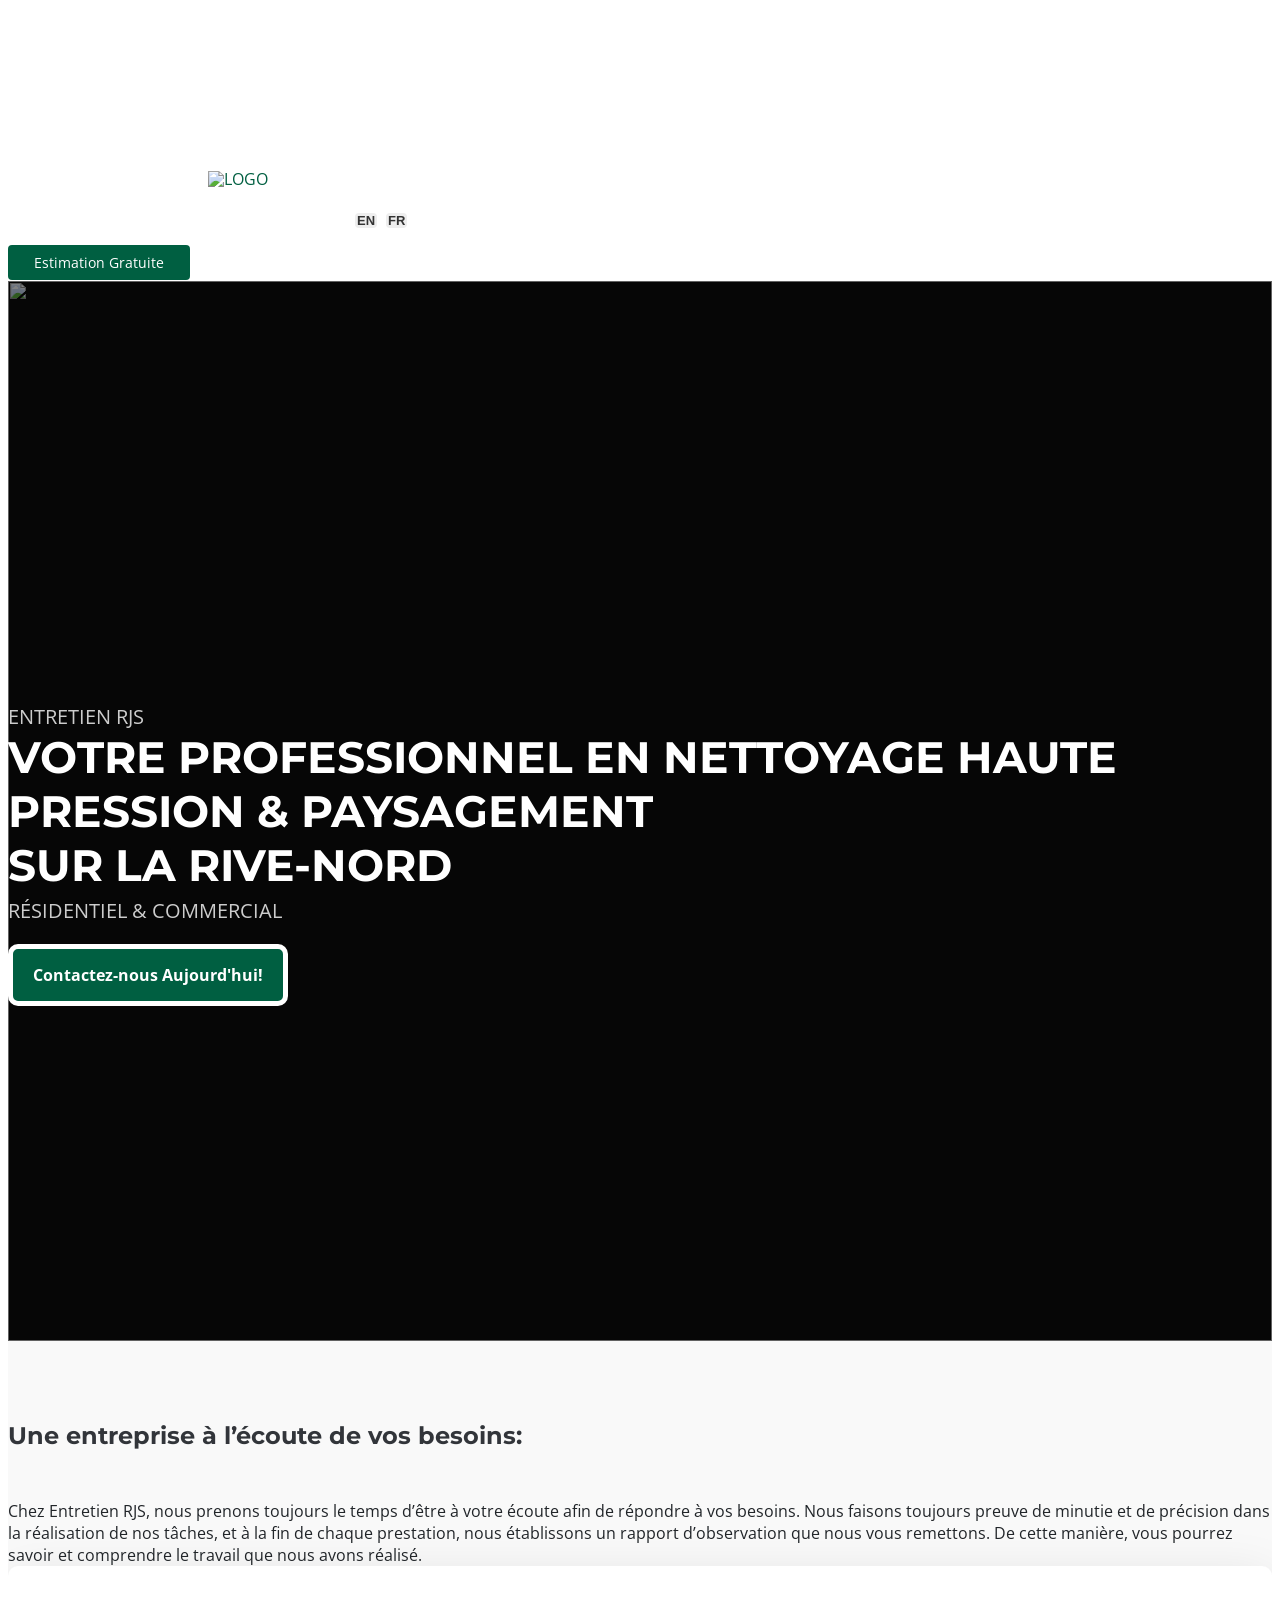
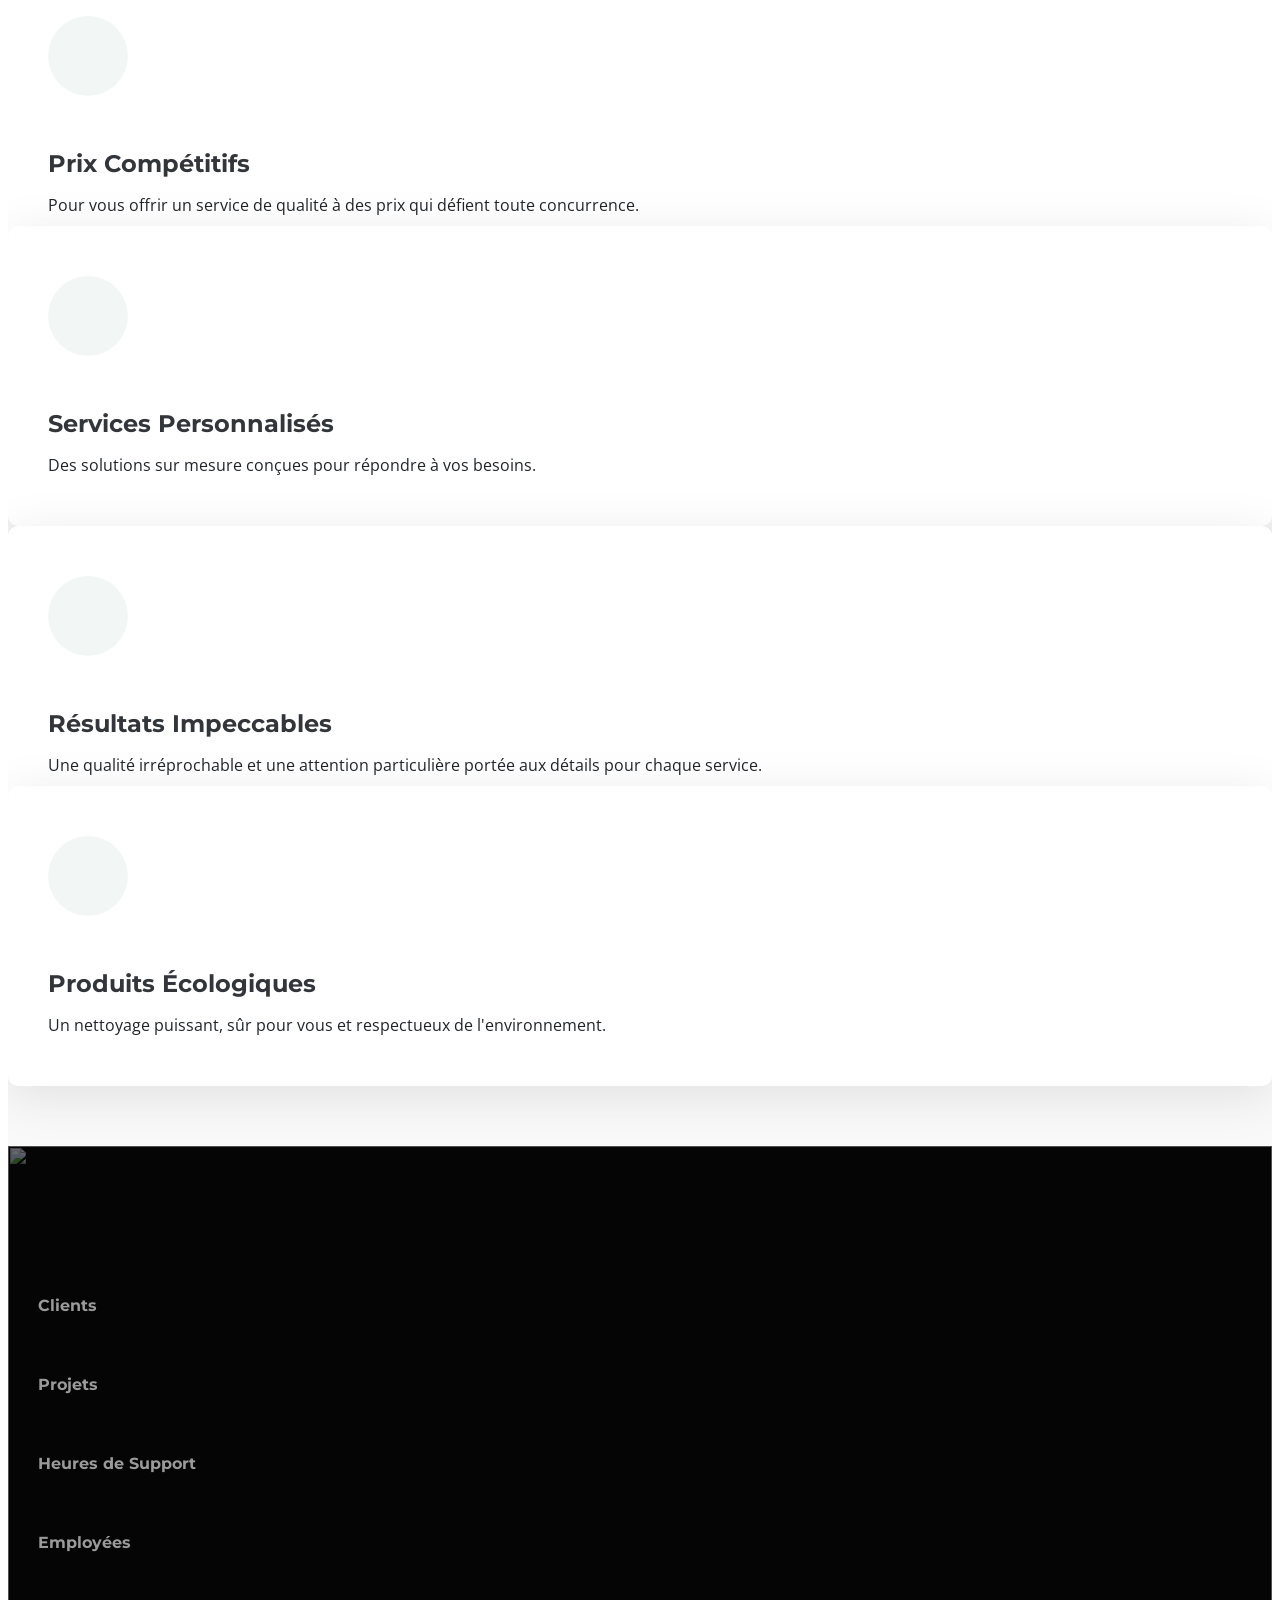
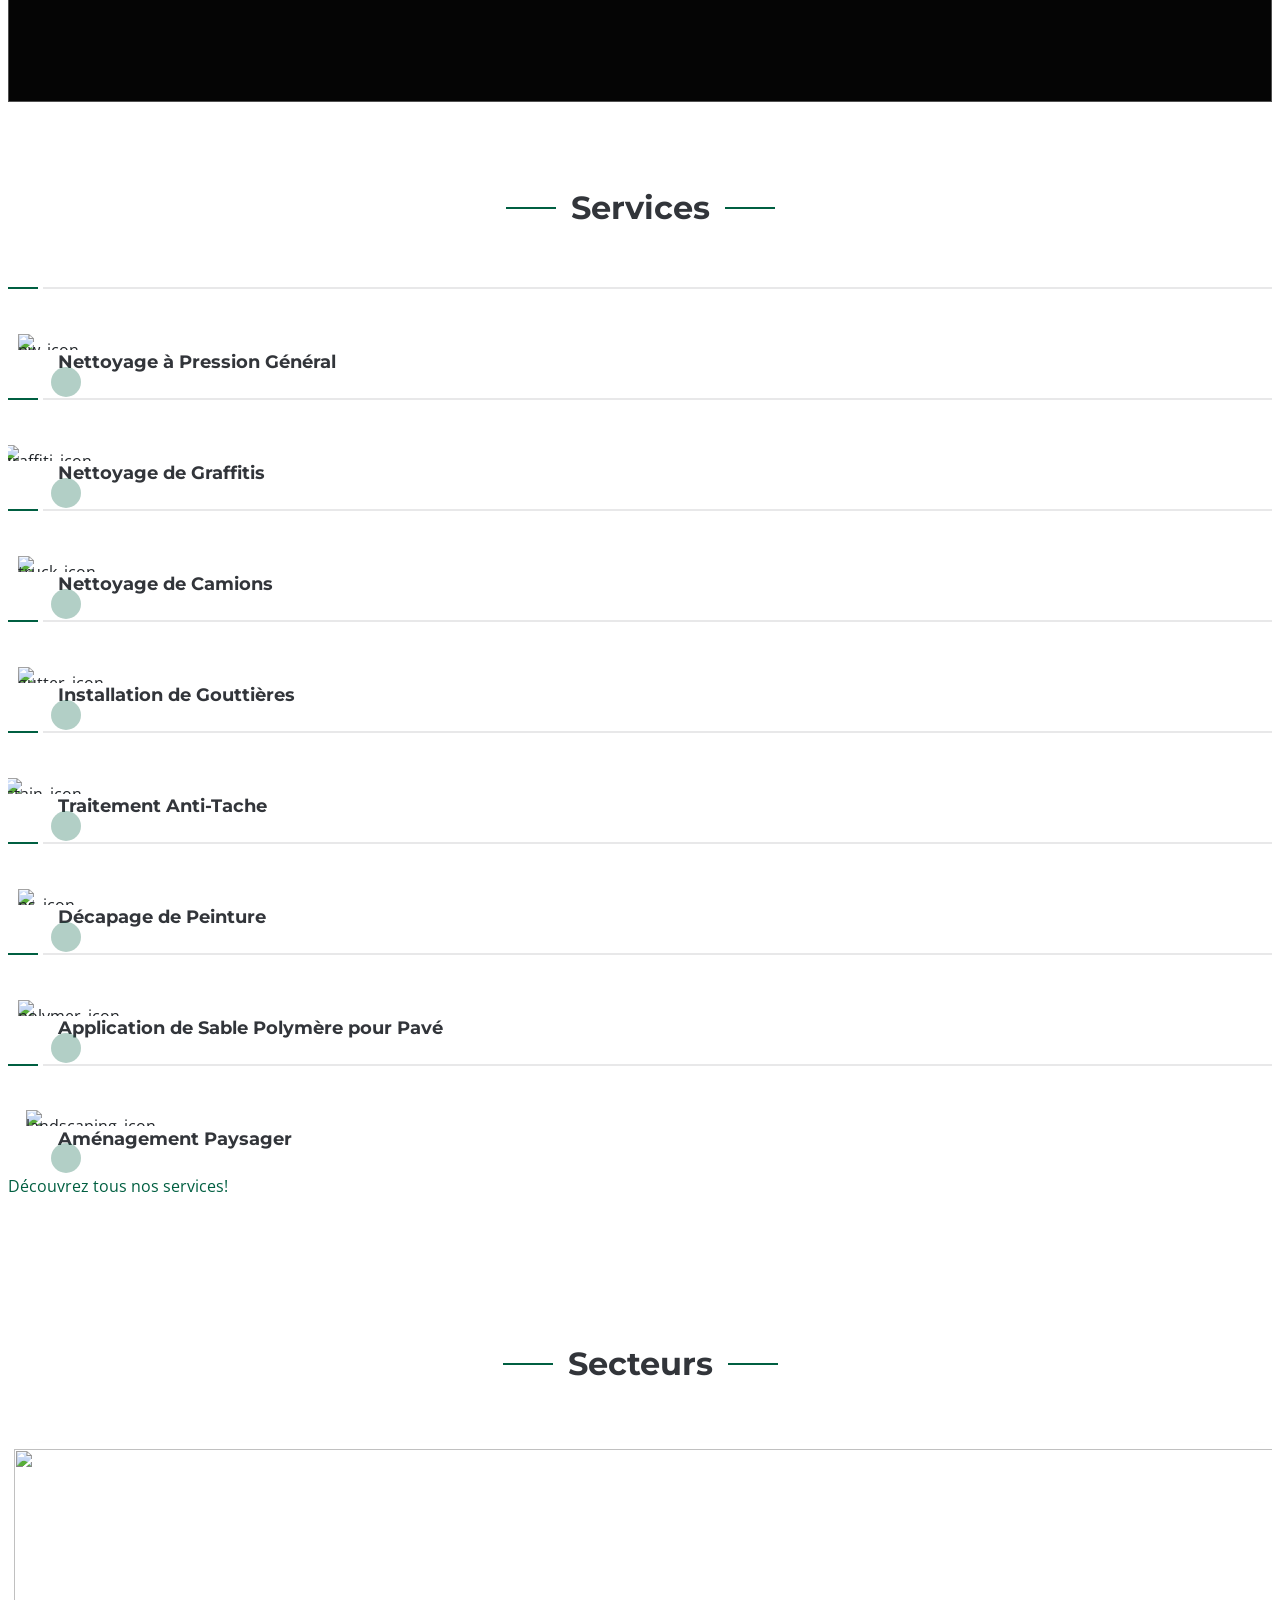
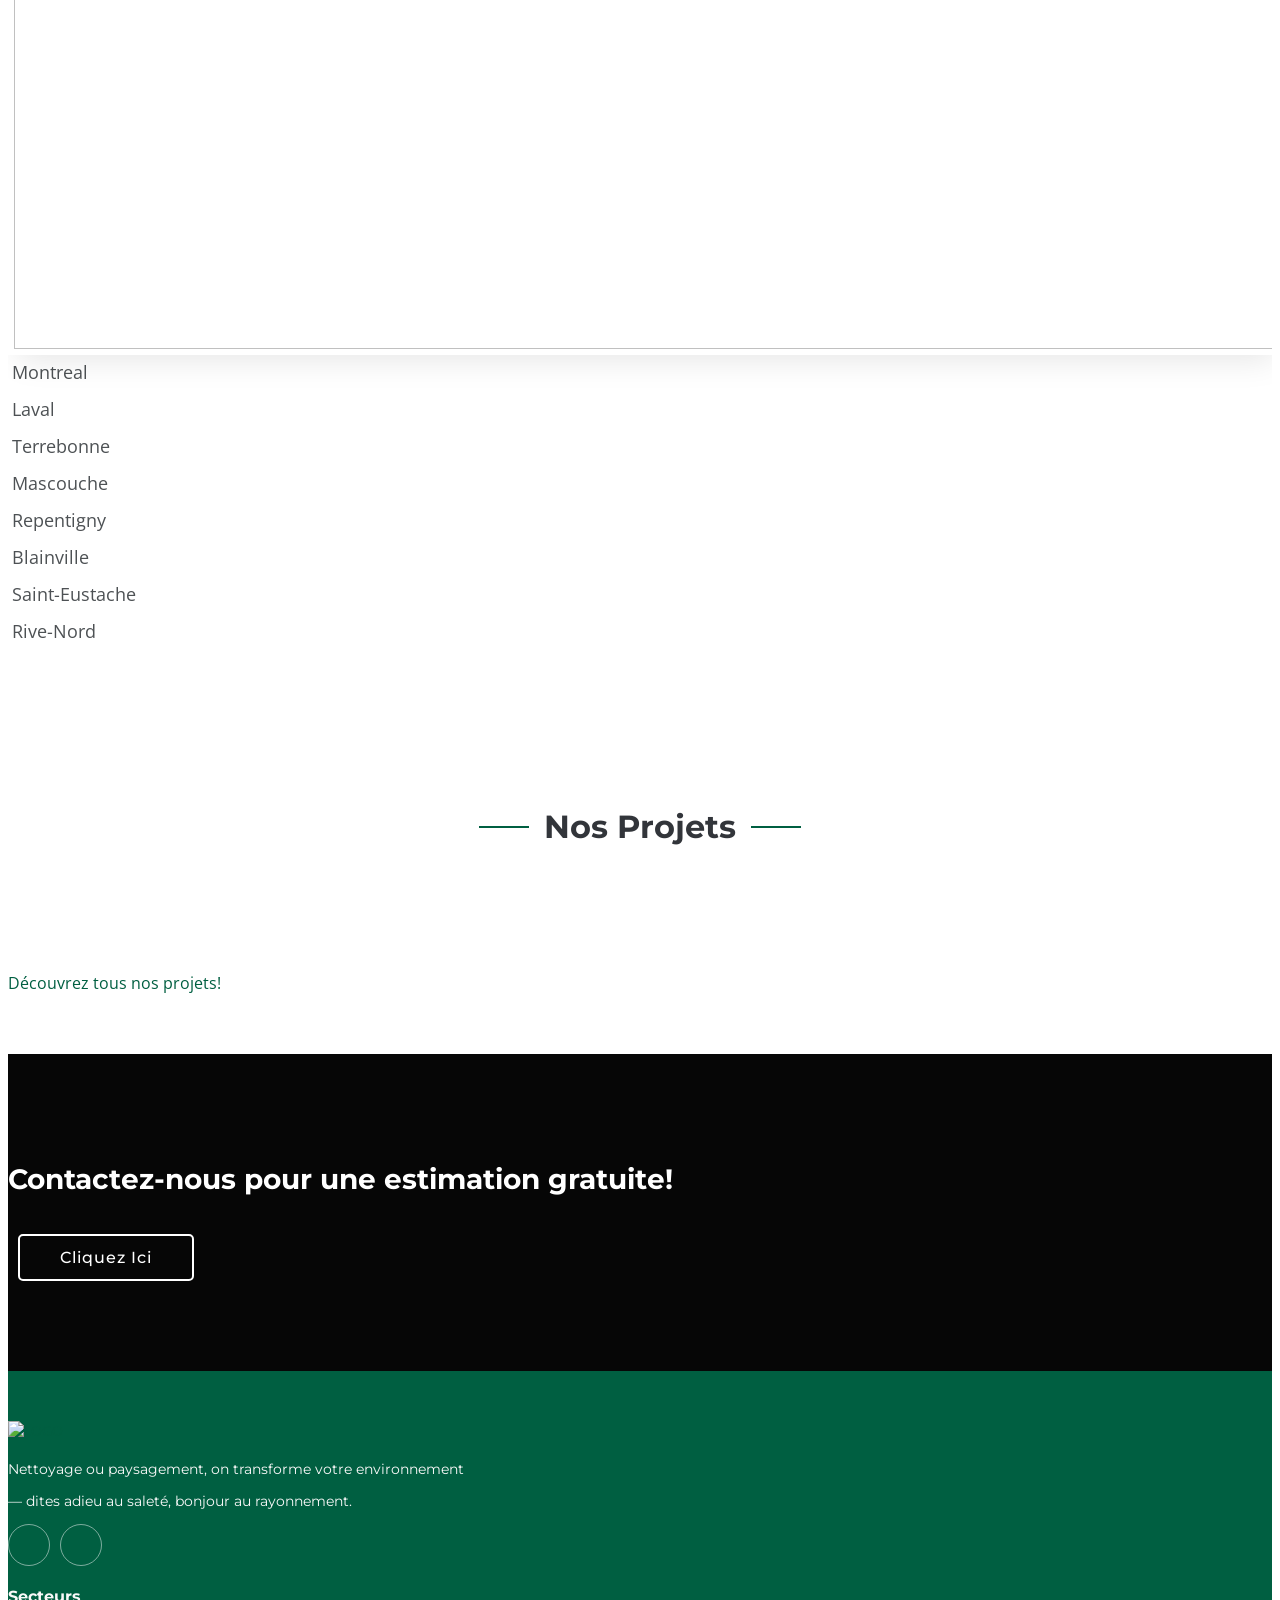
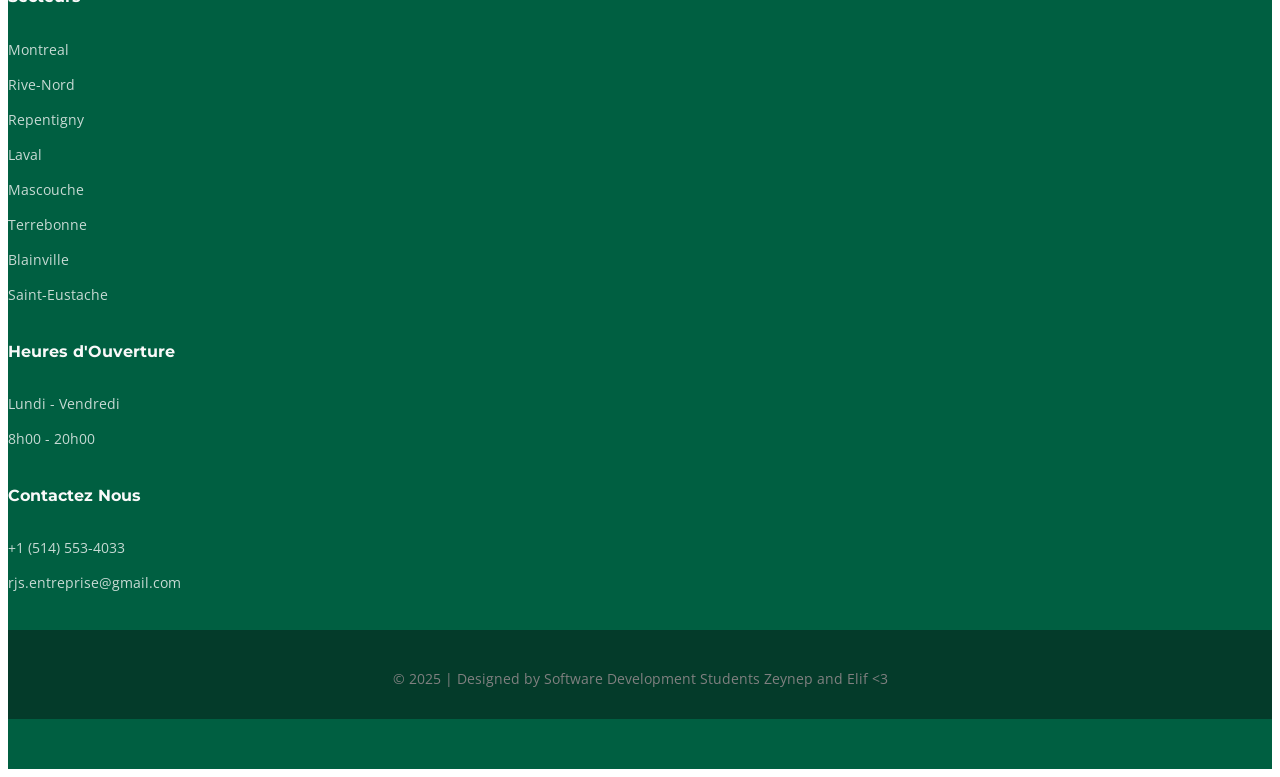
==== commit 58cbe4e8: "Fixed the footer & Estimation page layout!" ====
--- a/Append/Append/index.html
+++ b/Append/Append/index.html
@@ -426,7 +426,7 @@
           <div class="col-xl-10">
             <div class="text-center">
               <h3 id="contact_for_estimation">Contact Us to Get a Free Estimation!</h3>
-              <a id="click_here" class="cta-btn" href="#">Click Here</a>
+              <a id="click_here" class="cta-btn" href="truck-cleaning-estimation.html">Click Here</a>
             </div>
           </div>
         </div>
@@ -438,61 +438,71 @@
 
   </main>
 
-  <footer id="footer" class="footer position-relative light-background">
-
-    <div class="container footer-top">
-        <div class="row gy-4">
-        <div class="col-lg-5 col-md-12 footer-about">
-            <a href="index.html" class="logo d-flex">
-                <img src="assets/img/White on Transparent without text.png" alt="LOGO" style="max-height: 100px; margin-left: -210px;">
-            </a>
-            <p id="slogan">Dirt's worst nightmare.</p><p id="slogan2">We bring the pressure, you enjoy the shine.</p>
-            <div class="social-links d-flex mt-4">
-            <a href=""><i class="bi bi-facebook"></i></a>
-            <a href=""><i class="bi bi-instagram"></i></a>
-            </div>
-        </div>
-    
-        <div class="col-lg-2 col-6 footer-links">
-            <h4 class="translate" data-key="services_areas">Service Zones</h4>
-            <ul>
-            <li><a href="#">Montreal</a></li>
-            <li><a href="#">Rive-Nord</a></li>
-            <li><a href="#">Repentigny</a></li>
-            <li><a href="#">Laval</a></li>
-            <li><a href="#">Mascouche</a></li>
-            <li><a href="#">Terrebonne</a></li>
-            <li><a href="#">Blainville</a></li>
-            <li><a href="#">Saint-Eustache</a></li>
-            </ul>
-        </div>
-    
-        <div class="col-lg-2 col-6 footer-links">
+<footer id="footer" class="footer position-relative light-background">
+
+  <div class="container footer-top">
+    <div class="row gy-4">
+
+      <!-- Logo + Slogan (Full Width) -->
+      <div class="col-12 footer-about">
+        <a href="index.html" class="logo d-flex">
+          <img src="assets/img/White on Transparent without text.png" alt="LOGO" style="max-height: 100px; margin-left: -210px;">
+        </a>
+        <p id="slogan">Dirt's worst nightmare.</p>
+        <p id="slogan2">We bring the pressure, you enjoy the shine.</p>
+        <div class="social-links d-flex mt-4">
+          <a href=""><i class="bi bi-facebook"></i></a>
+          <a href=""><i class="bi bi-instagram"></i></a>
+        </div>
+      </div>
+
+      <!-- Service Zones (Left Column in Mobile) -->
+      <div class="col-6 col-md-4 footer-links">
+        <h4 class="translate" data-key="services_areas">Service Zones</h4>
+        <ul>
+          <li><a href="#">Montreal</a></li>
+          <li><a href="#">Rive-Nord</a></li>
+          <li><a href="#">Repentigny</a></li>
+          <li><a href="#">Laval</a></li>
+          <li><a href="#">Mascouche</a></li>
+          <li><a href="#">Terrebonne</a></li>
+          <li><a href="#">Blainville</a></li>
+          <li><a href="#">Saint-Eustache</a></li>
+        </ul>
+      </div>
+
+      <!-- Group: Opening Hours + Contact Us (Right Column in Mobile) -->
+      <div class="col-6 col-md-4">
+        <div class="row">
+          <!-- Opening Hours -->
+          <div class="col-12 footer-links">
             <h4 id="opening_hours">Opening Hours</h4>
             <ul>
-            <li><a id="days" href="#">Monday - Friday</a></li>
-            <li><a href="#">8h00 - 20h00</a></li>
+              <li><a id="days" href="#">Monday - Friday</a></li>
+              <li><a href="#">8h00 - 20h00</a></li>
             </ul>
-        </div>
-    
-        <div class="col-lg-2 col-6 footer-links">
+          </div>
+
+          <!-- Contact Us -->
+          <div class="col-12 footer-links">
             <h4 id="contact">Contact Us</h4>
             <ul>
-            <li><a href="#">+1 (514) 553-4033</a></li>
-            <li><a href="#">rjs.entreprise@gmail.com</a></li>
+              <li><a href="#">+1 (514) 553-4033</a></li>
+              <li><a href="#">rjs.entreprise@gmail.com</a></li>
             </ul>
-        </div>
-    
-    
-        </div>
+          </div>
+        </div>
+      </div>
+
     </div>
-    
-    <div class="container-fluid copyright text-center mt-4">
-        <p>© <span>2025 | Designed by Software Development Students Zeynep and Elif <3</span><div class="credits">
-        </div>
-    </div>
-    
-    </footer>
+  </div>
+
+  <div class="container-fluid copyright text-center mt-4">
+    <p>© <span>2025 | Designed by Software Development Students Zeynep and Elif <3</span></p>
+    <div class="credits"></div>
+  </div>
+
+</footer>
 
   <!-- Scroll Top -->
   <a href="#" id="scroll-top" class="scroll-top d-flex align-items-center justify-content-center"><i class="bi bi-arrow-up-short"></i></a>
--- a/Append/Append/assets/css/main.css
+++ b/Append/Append/assets/css/main.css
@@ -0,0 +1,3326 @@
+/* Make vehicle quantity select dropdowns smaller */
+.vehicle-qty-select {
+  width: 120px;
+  min-width: 100px;
+  max-width: 140px;
+  padding: 6px 16px;
+  font-size: 16px;
+  height: 40px;
+  margin-left: 6px;
+  box-sizing: border-box;
+}
+
+/*--------------------------------------------------------------
+# Font & Color Variables
+# Help: https://bootstrapmade.com/color-system/
+--------------------------------------------------------------*/
+
+/* UPDATED CSS ELEMENTS */
+
+.lang-buttons {
+  display: flex;
+  gap: 5px;
+  margin: 0 16px;
+}
+
+.lang-buttons button {
+  background-color: #eee;
+  border: none;
+  padding: 0px 2px;
+  margin-right: 4px;
+  cursor: pointer;
+  border-radius: 4px;
+  font-weight: 600;
+  color: #333;
+  font-size: 13px;
+  transition: background-color 0.3s;
+}
+
+.lang-buttons button:hover {
+  background-color: var(--accent-color);
+  color: var(--contrast-color);
+}
+
+.services-pricing-list .service-images img[alt="graffiti_icon"],
+.services-pricing-list .service-images img[alt="stain_icon"] {
+    width: 75px;
+    height: auto;
+    top: -10px; /* Adjust the value to move up */
+    left: -15px; 
+    position: relative;
+
+}
+
+.services-pricing-list .service-images img {
+  width: 50px;
+  height: auto;
+}
+
+.portfolio-details-page .header {
+  --background-color: #005f41;
+  --heading-color: #ffffff;
+  --nav-color: rgba(255, 255, 255, 0.5);
+  --nav-hover-color: #ffffff;
+}
+
+.starter-page-page .header {
+  --background-color: #005f41;
+  --heading-color: #ffffff;
+  --nav-color: rgba(255, 255, 255, 0.5);
+  --nav-hover-color: #ffffff;
+}
+
+.features .features-item ul {
+  list-style: none;
+  padding: 0;
+}
+
+.features .features-item ul li {
+  padding-bottom: 10px;
+  display: flex;
+  align-items: flex-start;
+  font-size: 18px; /* Add font size */
+    line-height: 1.5; /* Add line height */
+}
+
+.features .features-item ul li:last-child {
+  padding-bottom: 0;
+}
+
+.features .features-item ul i {
+  font-size: 20px;
+  padding-right: 4px;
+  color: var(--accent-color);
+}
+
+
+.hero-contact-button {
+  margin-top: 20px;
+  position: absolute;
+  padding: 15px 20px;
+  background-color: #005f41;
+  color: white;
+  font-size: 16px;
+  text-decoration: none;
+  border: 5px solid white;
+  border-radius: 10px; /* Rounded corners */
+  font-weight: bold;
+  transition: background-color 0.3s ease;}
+
+.hero-contact-button:hover {
+  color: var(--contrast-color);
+  background: color-mix(in srgb, var(--accent-color), transparent 15%)
+}
+
+#portfolio .btn-success{
+  margin-bottom: 50px;
+  margin-top: 50px;
+  width: 100%;
+}
+
+h2{
+  margin-bottom: 50px;
+}
+
+#services .btn-success{
+  margin-top: 100px;
+}
+
+#services .landscaping_icon img{
+  width: 48px;
+  height: auto;
+  margin-left: 8px;
+}
+
+#services .graffiti_icon img{
+  width: 75px;
+  height: auto;
+  margin-left: -15px;
+}
+
+#services .stain_icon img {
+  width: 75px;
+  height: auto;
+  margin-left: -12px;
+
+}
+
+.services .service-item .icon {
+  width: 48px;
+  height: 48px;
+  position: relative;
+  margin-right: 50px;
+  line-height: 0;
+}
+
+.services .service-item .icon i {
+  color: color-mix(in srgb, var(--default-color), transparent 30%);
+  font-size: 56px;
+  transition: ease-in-out 0.3s;
+  z-index: 2;
+  position: relative;
+}
+
+.services .service-item .icon:before {
+  position: absolute;
+  content: "";
+  height: 30px;
+  width: 30px;
+  background: color-mix(in srgb, var(--accent-color), transparent 70%);
+  border-radius: 50px;
+  z-index: 1;
+  bottom: -15px;
+  right: -15px;
+  transition: 0.3s;
+}
+
+.contact-info svg,
+.contact-info p {
+    color: #fff;
+    
+}
+
+.btn-lang {
+  color: #fff;
+  padding-left: 40px;
+  padding-right: 40px;
+  border-radius: 4px;
+  text-decoration: none;
+}
+
+.logo {
+  margin-left: 200px; /* Adjust this value as needed */
+}
+
+.services-details-page .header {
+  --background-color: #005f41;
+  --heading-color: #ffffff;
+  --nav-color: rgba(255, 255, 255, 0.5);
+  --nav-hover-color: #ffffff;
+}
+
+.services {
+  padding: 20px;
+}
+
+.service {
+  display: flex;
+  flex-direction: row; /* Default: content on left, image on right */
+  margin-bottom: 20px;
+  border: 1px solid #ddd;
+  padding: 15px;
+}
+
+.service .reverse { /* The .reverse class should be inside .service */
+  flex-direction: row-reverse; /* Flips the order */
+}
+
+.service-content {
+  flex: 1;
+  padding: 10px;
+}
+
+.service-image {
+  flex: 1;
+  display: flex;
+  justify-content: center;
+  align-items: center;
+  background-color: #f0f0f0; /* Placeholder background */
+}
+
+.service-image img {
+  max-width: 100%;
+  max-height: 100%;
+  object-fit: contain; /* Adjust as needed */
+}
+
+.description {
+  margin-bottom: 15px;
+}
+
+.choose-service {
+  background-color: #005f41;
+  color: white;
+  padding: 10px 20px;
+  border: none;
+  cursor: pointer;
+  border-radius: 5px;
+}
+
+.copyright {
+  width: 100%;
+  max-width: 100%;
+  color: gray; /* Set text color to gray */
+  background-color: #043b2a;
+}
+
+.services-pricing {
+  padding: 20px;
+  font-family: sans-serif;
+}
+
+.services-pricing-container {
+  max-width: 800px;
+  margin: 0 auto;
+}
+
+.services-pricing-header {
+  display: flex;
+  justify-content: space-between;
+  margin-bottom: 20px;
+}
+
+.services-pricing-header h4 {
+font-weight: bold;
+}
+
+.services-pricing-list {
+  border: 1px solid #ccc;
+  padding: 10px;
+}
+
+.service-item {
+  display: grid;
+  grid-template-columns: 30px 1fr 550px 100px;
+  align-items: center;
+  gap: 10px;
+  padding: 10px;
+  border-bottom: 1px solid #eee;
+}
+
+.service-item:last-child {
+  border-bottom: none;
+}
+
+.service-item input[type="checkbox"] {
+  margin: 0;
+}
+
+.service-item label {
+  margin: 0;
+}
+
+.service-images {
+  width: 80px;
+  height: 50px;
+  background-color: transparent;
+}
+
+.service-price {
+  text-align: right;
+  font-weight: bold;
+  font-size: larger;
+}
+
+.show-more-button {
+  display: block;
+  margin: 20px auto;
+  padding: 10px 20px;
+  background-color: #005f41;
+  color: white;
+  border: none;
+  cursor: pointer;
+  width: 100%;
+  border-radius: 5px;
+  margin-bottom: 90px;
+}
+
+/* Fonts */
+:root {
+  --default-font: "Open Sans",  system-ui, -apple-system, "Segoe UI", Roboto, "Helvetica Neue", Arial, "Noto Sans", "Liberation Sans", sans-serif, "Apple Color Emoji", "Segoe UI Emoji", "Segoe UI Symbol", "Noto Color Emoji";
+  --heading-font: "Montserrat",  sans-serif;
+  --nav-font: "Poppins",  sans-serif;
+}
+
+/* Global Colors - The following color variables are used throughout the website. Updating them here will change the color scheme of the entire website */
+:root { 
+  --background-color: #ffffff; /* Background color for the entire website, including individual sections */
+  --default-color: #212529; /* Default color used for the majority of the text content across the entire website */
+  --heading-color: #32353a; /* Color for headings, subheadings and title throughout the website */
+  --accent-color: #005f41; /* Accent color that represents your brand on the website. It's used for buttons, links, and other elements that need to stand out */
+  --surface-color: #ffffff; /* The surface color is used as a background of boxed elements within sections, such as cards, icon boxes, or other elements that require a visual separation from the global background. */
+  --contrast-color: #ffffff; /* Contrast color for text, ensuring readability against backgrounds of accent, heading, or default colors. */
+}
+
+/* Nav Menu Colors - The following color variables are used specifically for the navigation menu. They are separate from the global colors to allow for more customization options */
+:root {
+  --nav-color: #3a3939;  /* The default color of the main navmenu links */
+  --nav-hover-color: #ffffff; /* Applied to main navmenu links when they are hovered over or active */
+  --nav-mobile-background-color: #ffffff; /* Used as the background color for mobile navigation menu */
+  --nav-dropdown-background-color: #ffffff; /* Used as the background color for dropdown items that appear when hovering over primary navigation items */
+  --nav-dropdown-color: #3a3939; /* Used for navigation links of the dropdown items in the navigation menu. */
+  --nav-dropdown-hover-color: #005f41; /* Similar to --nav-hover-color, this color is applied to dropdown navigation links when they are hovered over. */
+}
+
+/* Color Presets - These classes override global colors when applied to any section or element, providing reuse of the sam color scheme. */
+
+.light-background {
+  --background-color: #f9f9f9;
+  --surface-color: #ffffff;
+}
+
+.dark-background {
+  --background-color: #060606;
+  --default-color: #ffffff;
+  --heading-color: #ffffff;
+  --surface-color: #252525;
+  --contrast-color: #ffffff;
+}
+
+/* Smooth scroll */
+:root {
+  scroll-behavior: smooth;
+}
+
+/* VEHICLE ESTIMATOR FORM CSS */
+.truck-cleaning h1,
+.truck-cleaning h2 {
+  font-family: var(--heading-font);
+  color: var(--heading-color);
+  margin-bottom: 24px;
+  text-align: center;
+}
+
+.truck-cleaning form {
+  background: var(--surface-color);
+  border-radius: 8px;
+  padding: 30px;
+  max-width: 700px;
+  margin: 0 auto 40px;
+  box-shadow: 0 2px 10px rgba(0, 0, 0, 0.04);
+}
+
+.truck-cleaning fieldset {
+  border: none;
+  padding: 0;
+  margin-bottom: 20px;
+}
+
+.truck-cleaning legend {
+  font-weight: 600;
+  font-size: 18px;
+  margin-bottom: 12px;
+  color: var(--heading-color);
+  font-family: var(--heading-font);
+}
+
+.truck-cleaning label {
+  display: block;
+  margin-bottom: 16px;
+  font-weight: 500;
+  font-family: var(--default-font);
+  color: var(--default-color);
+}
+
+.truck-cleaning input[type="text"],
+.truck-cleaning input[type="email"],
+.truck-cleaning input[type="number"],
+.truck-cleaning select,
+.truck-cleaning textarea {
+  width: 100%;
+  padding: 10px 14px;
+  font-size: 16px;
+  font-family: var(--default-font);
+  border: 1px solid #ccc;
+  border-radius: 6px;
+  margin-top: 5px;
+  background-color: var(--background-color);
+  color: var(--default-color);
+  transition: border-color 0.3s ease;
+}
+
+.truck-cleaning input:focus,
+.truck-cleaning select:focus,
+.truck-cleaning textarea:focus {
+  border-color: var(--accent-color);
+  outline: none;
+}
+
+.truck-cleaning textarea {
+  resize: vertical;
+}
+
+.truck-cleaning input[type="checkbox"] {
+  transform: scale(1.2);
+  margin-right: 8px;
+  accent-color: var(--accent-color);
+}
+
+.truck-cleaning fieldset label {
+  display: inline-block;
+  width: 48%;
+  margin-bottom: 10px;
+  vertical-align: top;
+}
+
+.truck-cleaning #price-result {
+  font-size: 22px;
+  font-weight: bold;
+  color: var(--accent-color);
+  text-align: center;
+  margin-top: 20px;
+  margin-bottom: 30px;
+  font-family: var(--heading-font);
+}
+
+.truck-cleaning button {
+  background-color: var(--accent-color);
+  color: var(--contrast-color);
+  border: none;
+  padding: 14px 24px;
+  font-size: 16px;
+  border-radius: 6px;
+  cursor: pointer;
+  transition: background-color 0.3s ease;
+  font-family: var(--heading-font);
+}
+
+.truck-cleaning button:hover {
+  background-color: #004c35;
+}
+
+.truck-cleaning button:disabled {
+  background-color: #ccc;
+  cursor: not-allowed;
+}
+
+@media screen and (max-width: 600px) {
+  .truck-cleaning form {
+    padding: 20px;
+  }
+
+  .truck-cleaning fieldset label {
+    width: 100%;
+  }
+
+  .truck-cleaning button {
+    width: 100%;
+  }
+}
+
+/*--------------------------------------------------------------
+# General Styling & Shared Classes
+--------------------------------------------------------------*/
+body {
+  color: var(--default-color);
+  background-color: var(--background-color);
+  font-family: var(--default-font);
+}
+
+a {
+  color: var(--accent-color);
+  text-decoration: none;
+  transition: 0.3s;
+}
+
+a:hover {
+  color: color-mix(in srgb, var(--accent-color), transparent 25%);
+  text-decoration: none;
+}
+
+h1,
+h2,
+h3,
+h4,
+h5,
+h6 {
+  color: var(--heading-color);
+  font-family: var(--heading-font);
+}
+
+/*--------------------------------------------------------------
+# Global Header
+--------------------------------------------------------------*/
+.header {
+  color: var(--default-color);
+  background-color: var(--background-color);
+  padding: 8px 0;
+  transition: all 0.5s;
+  z-index: 997;
+}
+
+.header .logo {
+  line-height: 1;
+}
+
+.header .logo img {
+  max-height: 28px;
+  margin-right: 8px;
+}
+
+.header .logo h1 {
+  font-size: 24px;
+  margin: 0;
+  font-weight: 600;
+  color: var(--heading-color);
+}
+
+.header .logo span {
+  color: var(--accent-color);
+  font-size: 24px;
+  font-weight: 600;
+  padding-left: 3px;
+}
+
+.header .btn-getstarted,
+.header .btn-getstarted:focus {
+  color: var(--contrast-color);
+  background: var(--accent-color);
+  font-size: 14px;
+  padding: 8px 26px;
+  margin: 0;
+  border-radius: 4px;
+  transition: 0.3s;
+}
+
+.header .btn-getstarted:hover,
+.header .btn-getstarted:focus:hover {
+  color: var(--contrast-color);
+  background: color-mix(in srgb, var(--accent-color), transparent 15%);
+}
+
+
+/* ==== DESKTOP HEADER LAYOUT (DEFAULT) ==== */
+.header .contact-info {
+  order: 0;
+}
+
+.header .logo {
+  order: 1;
+}
+
+.header .navmenu {
+  order: 2;
+}
+
+.header .lang-buttons {
+  order: 3;
+}
+
+.header .admin-login {
+  order: 4;
+}
+
+.header .btn-getstarted {
+  order: 5;
+}
+
+/* DESKTOP vs MOBILE visibility */
+.header-desktop-only {
+  display: flex;
+}
+
+.mobile-nav-extras {
+  display: none;
+}
+
+@media (max-width: 767px) {
+  .service {
+    flex-direction: column !important;
+  }
+  .header .lang-buttons,
+  .header .lang-buttons button {
+    pointer-events: auto !important;
+    z-index: 1002;
+    position: relative;
+  }
+  .logo-wrapper {
+    pointer-events: none;
+  }
+  .logo-wrapper .logo {
+    pointer-events: auto;
+  }
+  .header .lang-buttons {
+    margin-right: 0px;
+    margin-top: 10px;
+    justify-content: flex-end !important;
+  }
+  .header {
+    min-height: 70px;
+    padding-top: 10px;
+    padding-bottom: 10px;
+  }
+  .logo {
+    display: flex;
+    justify-content: center;
+    align-items: center;
+    width: 100%;
+    margin: 0 auto !important;
+  }
+  .logo img {
+    max-height: 52px !important;
+    height: auto;
+  }
+  .logo-wrapper {
+    position: absolute;
+    left: 0;
+    right: 0;
+    top: 0;
+    bottom: 0;
+    display: flex;
+    justify-content: center;
+    align-items: center;
+    height: 100%;
+    pointer-events: none;
+  }
+  .logo-wrapper .logo {
+    pointer-events: auto;
+  }
+  .header .container-fluid {
+    position: relative;
+  }
+  .mobile-nav-toggle {
+    order: -1;
+    margin-right: 10px;
+    margin-left: 0;
+    position: static;
+    left: 0;
+    top: 0;
+    z-index: 1001;
+    font-size: 2rem;
+    color: var(--accent-color);
+    background: none;
+    border: none;
+    box-shadow: none;
+    display: flex !important;
+    align-items: center;
+  }
+
+  /* Hide contact info, admin icon, and estimation button on mobile; keep only language buttons */
+  .header .contact-info,
+  .header .admin-login,
+  .header .btn-getstarted {
+    display: none !important;
+  }
+  .header .lang-buttons {
+    display: flex !important;
+  }
+}
+
+/* ORIGINAL @MEDIA
+@media (max-width: 1200px) {
+  .header .logo {
+    order: 1;
+  }
+
+
+
+  .header .btn-getstarted {
+    order: 2;
+    margin: 0 15px 0 0;
+    padding: 6px 20px;
+  }
+
+  .header .navmenu {
+    order: 3;
+  }
+} */
+
+.scrolled .header {
+  box-shadow: 0 0 30px 10px rgba(0, 0, 0, 0.1);
+}
+
+/* Index Page Header
+------------------------------*/
+.index-page .header {
+  --background-color: rgba(255, 255, 255, 0);
+  --heading-color: #ffffff;
+  --nav-color: rgba(255, 255, 255, 0.5);
+  --nav-hover-color: #ffffff;
+}
+
+/* Index Page Header on Scroll
+------------------------------*/
+.index-page.scrolled .header {
+  --background-color: #005f41;
+  --heading-color: #32353a;
+  --nav-color: #ffffff;
+  --nav-hover-color: rgba(255, 255, 255, 0.5);;
+}
+
+/*--------------------------------------------------------------
+# Navigation Menu
+--------------------------------------------------------------*/
+/* Navmenu - Desktop */
+@media (min-width: 1200px) {
+  .navmenu {
+    padding: 0;
+  }
+
+  .navmenu ul {
+    margin: 0;
+    padding: 0;
+    display: flex;
+    list-style: none;
+    align-items: center;
+  }
+
+  .navmenu li {
+    position: relative;
+  }
+
+  .navmenu a,
+  .navmenu a:focus {
+    color: var(--nav-color);
+    padding: 18px 15px;
+    font-size: 16px;
+    font-family: var(--nav-font);
+    font-weight: 400;
+    display: flex;
+    align-items: center;
+    justify-content: space-between;
+    white-space: nowrap;
+    transition: 0.3s;
+  }
+
+  .navmenu a i,
+  .navmenu a:focus i {
+    font-size: 12px;
+    line-height: 0;
+    margin-left: 5px;
+    transition: 0.3s;
+  }
+
+  .navmenu li:last-child a {
+    padding-right: 0;
+  }
+
+  .navmenu li:hover>a,
+  .navmenu .active,
+  .navmenu .active:focus {
+    color: var(--nav-hover-color);
+  }
+
+  .navmenu .dropdown ul {
+    margin: 0;
+    padding: 10px 0;
+    background: var(--nav-dropdown-background-color);
+    display: block;
+    position: absolute;
+    visibility: hidden;
+    left: 14px;
+    top: 130%;
+    opacity: 0;
+    transition: 0.3s;
+    border-radius: 4px;
+    z-index: 99;
+    box-shadow: 0px 0px 30px rgba(0, 0, 0, 0.1);
+  }
+
+  .navmenu .dropdown ul li {
+    min-width: 200px;
+  }
+
+  .navmenu .dropdown ul a {
+    padding: 10px 20px;
+    font-size: 15px;
+    text-transform: none;
+    color: var(--nav-dropdown-color);
+  }
+
+  .navmenu .dropdown ul a i {
+    font-size: 12px;
+  }
+
+  .navmenu .dropdown ul a:hover,
+  .navmenu .dropdown ul .active:hover,
+  .navmenu .dropdown ul li:hover>a {
+    color: var(--nav-dropdown-hover-color);
+  }
+
+  .navmenu .dropdown:hover>ul {
+    opacity: 1;
+    top: 100%;
+    visibility: visible;
+  }
+
+  .navmenu .dropdown .dropdown ul {
+    top: 0;
+    left: -90%;
+    visibility: hidden;
+  }
+
+  .navmenu .dropdown .dropdown:hover>ul {
+    opacity: 1;
+    top: 0;
+    left: -100%;
+    visibility: visible;
+  }
+}
+
+/* Navmenu - Mobile */
+@media (max-width: 1199px) {
+  .mobile-nav-toggle {
+    color: var(--nav-color);
+    font-size: 28px;
+    line-height: 0;
+    margin-right: 10px;
+    cursor: pointer;
+    transition: color 0.3s;
+  }
+
+  .navmenu {
+    padding: 0;
+    z-index: 9997;
+  }
+
+  .navmenu ul {
+    display: none;
+    list-style: none;
+    position: absolute;
+    inset: 60px 20px 20px 20px;
+    padding: 10px 0;
+    margin: 0;
+    border-radius: 6px;
+    background-color: var(--nav-mobile-background-color);
+    overflow-y: auto;
+    transition: 0.3s;
+    z-index: 9998;
+    box-shadow: 0px 0px 30px rgba(0, 0, 0, 0.1);
+  }
+
+  .navmenu a,
+  .navmenu a:focus {
+    color: var(--nav-dropdown-color);
+    padding: 10px 20px;
+    font-family: var(--nav-font);
+    font-size: 17px;
+    font-weight: 500;
+    display: flex;
+    align-items: center;
+    justify-content: space-between;
+    white-space: nowrap;
+    transition: 0.3s;
+  }
+
+  .navmenu a i,
+  .navmenu a:focus i {
+    font-size: 12px;
+    line-height: 0;
+    margin-left: 5px;
+    width: 30px;
+    height: 30px;
+    display: flex;
+    align-items: center;
+    justify-content: center;
+    border-radius: 50%;
+    transition: 0.3s;
+    background-color: color-mix(in srgb, var(--accent-color), transparent 90%);
+  }
+
+  .navmenu a i:hover,
+  .navmenu a:focus i:hover {
+    background-color: var(--accent-color);
+    color: var(--contrast-color);
+  }
+
+  .navmenu a:hover,
+  .navmenu .active,
+  .navmenu .active:focus {
+    color: var(--nav-dropdown-hover-color);
+  }
+
+  .navmenu .active i,
+  .navmenu .active:focus i {
+    background-color: var(--accent-color);
+    color: var(--contrast-color);
+    transform: rotate(180deg);
+  }
+
+  .navmenu .dropdown ul {
+    position: static;
+    display: none;
+    z-index: 99;
+    padding: 10px 0;
+    margin: 10px 20px;
+    background-color: var(--nav-dropdown-background-color);
+    border: 1px solid color-mix(in srgb, var(--default-color), transparent 90%);
+    box-shadow: none;
+    transition: all 0.5s ease-in-out;
+  }
+
+  .navmenu .dropdown ul ul {
+    background-color: rgba(33, 37, 41, 0.1);
+  }
+
+  .navmenu .dropdown>.dropdown-active {
+    display: block;
+    background-color: rgba(33, 37, 41, 0.03);
+  }
+
+  .mobile-nav-active {
+    overflow: hidden;
+  }
+
+  .mobile-nav-active .mobile-nav-toggle {
+    color: #fff;
+    position: absolute;
+    font-size: 32px;
+    top: 15px;
+    right: 15px;
+    margin-right: 0;
+    z-index: 9999;
+  }
+
+  .mobile-nav-active .navmenu {
+    position: fixed;
+    overflow: hidden;
+    inset: 0;
+    background: rgba(33, 37, 41, 0.8);
+    transition: 0.3s;
+  }
+
+  .mobile-nav-active .navmenu>ul {
+    display: block;
+  }
+}
+
+/* ===== FOOTER STYLING ===== */
+.footer {
+  font-size: 14px;
+  padding-bottom: 50px;
+  position: relative;
+  color: #f9f9f9;
+  background-color: #005f41;
+}
+
+.footer h4 {
+  font-size: 16px;
+  font-weight: bold;
+  position: relative;
+  padding-bottom: 12px;
+  color: #f9f9f9;
+}
+
+.footer .footer-top {
+  padding-top: 50px;
+}
+
+.footer .footer-about .logo {
+  display: block;
+  text-align: left;
+  margin-left: 0 !important;
+}
+
+.footer .footer-about .logo img {
+  display: block;
+  max-height: 40px;
+  margin-left: 0 !important;
+  margin-right: auto;
+  margin-bottom: 20px;
+}
+
+.footer .footer-about .logo span {
+  font-size: 30px;
+  font-weight: 700;
+  letter-spacing: 1px;
+  font-family: var(--heading-font);
+}
+
+.footer .footer-about p {
+  font-size: 14px;
+  font-family: var(--heading-font);
+}
+
+/* Social links */
+.footer .social-links {
+  display: flex;
+  margin-top: 10px;
+}
+
+.footer .social-links a {
+  display: flex;
+  align-items: center;
+  justify-content: center;
+  width: 40px;
+  height: 40px;
+  border-radius: 50%;
+  font-size: 16px;
+  margin-right: 10px;
+  transition: 0.3s;
+  border: 1px solid color-mix(in srgb, #f9f9f9, transparent 50%);
+  color: color-mix(in srgb, #f9f9f9, transparent 50%);
+}
+
+.footer .social-links a:hover {
+  color: #f9f9f9;
+  border-color: #f9f9f9;
+}
+
+/* Footer links section */
+.footer .footer-links {
+  margin-bottom: 30px;
+}
+
+.footer .footer-links ul {
+  list-style: none;
+  padding: 0;
+  margin: 0;
+}
+
+.footer .footer-links ul li {
+  padding: 8px 0;
+}
+
+.footer .footer-links ul li:first-child {
+  padding-top: 0;
+}
+
+.footer .footer-links ul a {
+  color: color-mix(in srgb, #f9f9f9, transparent 20%);
+  text-decoration: none;
+  transition: color 0.3s ease;
+}
+
+.footer .footer-links ul a:hover {
+  color: #f9f9f9;
+}
+
+/* Contact section (optional if you want extra spacing) */
+.footer .footer-contact p {
+  margin-bottom: 5px;
+}
+
+/* Copyright */
+.footer .copyright {
+  padding-top: 25px;
+  padding-bottom: 25px;
+  text-align: center;
+}
+
+.footer .copyright p {
+  margin-bottom: 0;
+}
+
+.footer .credits {
+  margin-top: 6px;
+  font-size: 13px;
+}
+
+
+/*--------------------------------------------------------------
+# Preloader
+--------------------------------------------------------------*/
+#preloader {
+  position: fixed;
+  inset: 0;
+  z-index: 999999;
+  overflow: hidden;
+  background: var(--background-color);
+  transition: all 0.6s ease-out;
+}
+
+#preloader:before {
+  content: "";
+  position: fixed;
+  top: calc(50% - 30px);
+  left: calc(50% - 30px);
+  border: 6px solid #ffffff;
+  border-color: var(--accent-color) transparent var(--accent-color) transparent;
+  border-radius: 50%;
+  width: 60px;
+  height: 60px;
+  animation: animate-preloader 1.5s linear infinite;
+}
+
+@keyframes animate-preloader {
+  0% {
+    transform: rotate(0deg);
+  }
+
+  100% {
+    transform: rotate(360deg);
+  }
+}
+
+/*--------------------------------------------------------------
+# Scroll Top Button
+--------------------------------------------------------------*/
+.scroll-top {
+  position: fixed;
+  visibility: hidden;
+  opacity: 0;
+  right: 15px;
+  bottom: 15px;
+  z-index: 99999;
+  background-color: white;
+  width: 40px;
+  height: 40px;
+  border-radius: 4px;
+  transition: all 0.4s;
+}
+
+.scroll-top i {
+  font-size: 24px;
+  color: var(--accent-color);
+  line-height: 0;
+}
+
+.scroll-top:hover {
+  background-color: color-mix(in srgb, var(--accent-color), transparent 20%);
+  color: var(--contrast-color);
+}
+
+.scroll-top.active {
+  visibility: visible;
+  opacity: 1;
+}
+
+/*--------------------------------------------------------------
+# Disable aos animation delay on mobile devices
+--------------------------------------------------------------*/
+@media screen and (max-width: 768px) {
+  [data-aos-delay] {
+    transition-delay: 0 !important;
+  }
+}
+
+/*--------------------------------------------------------------
+# Global Page Titles & Breadcrumbs
+--------------------------------------------------------------*/
+.page-title {
+  color: var(--default-color);
+  background-color: var(--background-color);
+  position: relative;
+}
+
+.page-title .heading {
+  padding: 80px 0;
+  border-top: 1px solid color-mix(in srgb, var(--default-color), transparent 90%);
+}
+
+.page-title .heading h1 {
+  font-size: 38px;
+  font-weight: 700;
+}
+
+.page-title nav {
+  background-color: color-mix(in srgb, var(--default-color), transparent 95%);
+  padding: 20px 0;
+}
+
+.page-title nav ol {
+  display: flex;
+  flex-wrap: wrap;
+  list-style: none;
+  margin: 0;
+  font-size: 16px;
+  font-weight: 600;
+}
+
+.page-title nav ol li+li {
+  padding-left: 10px;
+}
+
+.page-title nav ol li+li::before {
+  content: "/";
+  display: inline-block;
+  padding-right: 10px;
+  color: color-mix(in srgb, var(--default-color), transparent 70%);
+}
+
+/*--------------------------------------------------------------
+# Global Sections
+--------------------------------------------------------------*/
+section,
+.section {
+  color: var(--default-color);
+  background-color: var(--background-color);
+  padding: 60px 0;
+  scroll-margin-top: 98px;
+  overflow: clip;
+}
+
+@media (max-width: 1199px) {
+
+  section,
+  .section {
+    scroll-margin-top: 64px;
+  }
+}
+
+/*--------------------------------------------------------------
+# Global Section Titles
+--------------------------------------------------------------*/
+.section-title {
+  text-align: center;
+  padding-bottom: 10px;
+  position: relative;
+}
+
+.section-title h2 {
+  font-size: 32px;
+  font-weight: 700;
+  position: relative;
+}
+
+.section-title h2:before,
+.section-title h2:after {
+  content: "";
+  width: 50px;
+  height: 2px;
+  background: var(--accent-color);
+  display: inline-block;
+}
+
+.section-title h2:before {
+  margin: 0 15px 10px 0;
+}
+
+.section-title h2:after {
+  margin: 0 0 10px 15px;
+}
+
+.section-title p {
+  margin-bottom: 0;
+}
+
+/*--------------------------------------------------------------
+# Hero Section
+--------------------------------------------------------------*/
+.hero {
+  width: 100%;
+  min-height: 100vh;
+  position: relative;
+  padding: 80px 0;
+  display: flex;
+  align-items: center;
+  justify-content: center;
+}
+
+.hero img {
+  position: absolute;
+  inset: 0;
+  display: block;
+  width: 100%;
+  height: 100%;
+  object-fit: cover;
+  z-index: 1;
+}
+
+.hero:before {
+  content: "";
+  background: color-mix(in srgb, var(--background-color), transparent 50%);
+  position: absolute;
+  inset: 0;
+  z-index: 2;
+}
+
+.hero .container {
+  position: relative;
+  z-index: 3;
+}
+
+.hero h2 {
+  margin: 0;
+  font-size: 44px;
+  font-weight: 700;
+}
+
+.hero p {
+  color: color-mix(in srgb, var(--default-color), transparent 20%);
+  margin: 5px 0 0 0;
+  font-size: 20px;
+}
+
+.hero .sign-up-form {
+  margin-top: 20px;
+  margin-bottom: 15px;
+  padding: 10px;
+  border-radius: 7px;
+  background: color-mix(in srgb, var(--default-color) 5%, white 90%);
+  box-shadow: 0 15px 30px 0 rgba(0, 0, 0, 0.1);
+  display: flex;
+}
+
+.hero .sign-up-form input[type=email] {
+  background-color: transparent;
+  border: 0;
+  padding: 4px 10px;
+  width: 100%;
+}
+
+.hero .sign-up-form input[type=email]:focus-visible {
+  outline: none;
+}
+
+.hero .sign-up-form input[type=submit] {
+  border: 0;
+  box-shadow: none;
+  background-color: var(--accent-color);
+  border-color: var(--accent-color);
+  padding: 8px 20px 10px 20px;
+  border-radius: 7px;
+  color: var(--contrast-color);
+  transition: 0.3s;
+}
+
+.hero .sign-up-form input[type=submit]:hover {
+  background-color: color-mix(in srgb, var(--accent-color), transparent 10%);
+}
+
+@media (max-width: 768px) {
+  .hero h2 {
+    font-size: 32px;
+  }
+
+  .hero p {
+    font-size: 18px;
+  }
+}
+
+/*--------------------------------------------------------------
+# Clients Section
+--------------------------------------------------------------*/
+.clients {
+  padding: 20px 0;
+}
+
+.clients .client-logo {
+  display: flex;
+  justify-content: center;
+  align-items: center;
+  overflow: hidden;
+}
+
+.clients .client-logo img {
+  padding: 20px 40px;
+  max-width: 90%;
+  transition: 0.3s;
+  opacity: 0.5;
+  filter: grayscale(100);
+}
+
+.clients .client-logo img:hover {
+  filter: none;
+  opacity: 1;
+}
+
+@media (max-width: 640px) {
+  .clients .client-logo img {
+    padding: 20px;
+  }
+}
+
+/*--------------------------------------------------------------
+# About Section
+--------------------------------------------------------------*/
+.about .content h3 {
+  font-size: 16px;
+  font-weight: 500;
+  line-height: 19px;
+  padding: 10px 20px;
+  background: color-mix(in srgb, var(--accent-color), transparent 95%);
+  color: var(--accent-color);
+  border-radius: 7px;
+  display: inline-block;
+}
+
+.about .content h2 {
+  font-weight: 700;
+}
+
+.about .content p:last-child {
+  margin-bottom: 0;
+}
+
+.about .content .read-more {
+  background: var(--accent-color);
+  color: var(--contrast-color);
+  font-family: var(--heading-font);
+  font-weight: 500;
+  font-size: 16px;
+  letter-spacing: 1px;
+  padding: 12px 24px;
+  border-radius: 5px;
+  transition: 0.3s;
+  display: inline-flex;
+  align-items: center;
+  justify-content: center;
+}
+
+.about .content .read-more i {
+  font-size: 18px;
+  margin-left: 5px;
+  line-height: 0;
+  transition: 0.3s;
+}
+
+.about .content .read-more:hover {
+  background: color-mix(in srgb, var(--accent-color), transparent 20%);
+  padding-right: 19px;
+}
+
+.about .content .read-more:hover i {
+  margin-left: 10px;
+}
+
+.about .icon-box {
+  background-color: var(--surface-color);
+  padding: 50px 40px;
+  box-shadow: 0px 10px 50px rgba(0, 0, 0, 0.1);
+  border-radius: 10px;
+  transition: all 0.3s ease-out 0s;
+}
+
+.about .icon-box i {
+  width: 80px;
+  height: 80px;
+  border-radius: 50%;
+  display: inline-flex;
+  align-items: center;
+  justify-content: center;
+  margin-bottom: 24px;
+  font-size: 32px;
+  line-height: 0;
+  transition: all 0.4s ease-out 0s;
+  background-color: color-mix(in srgb, var(--accent-color), transparent 95%);
+  color: var(--accent-color);
+}
+
+.about .icon-box h3 {
+  margin-bottom: 10px;
+  font-size: 24px;
+  font-weight: 700;
+}
+
+.about .icon-box p {
+  margin-bottom: 0;
+}
+
+.about .icon-box:hover i {
+  background-color: var(--accent-color);
+  color: var(--contrast-color);
+}
+
+.about .icon-boxes .col-md-6:nth-child(2) .icon-box,
+.about .icon-boxes .col-md-6:nth-child(4) .icon-box {
+  margin-top: -40px;
+}
+
+@media (max-width: 768px) {
+
+  .about .icon-boxes .col-md-6:nth-child(2) .icon-box,
+  .about .icon-boxes .col-md-6:nth-child(4) .icon-box {
+    margin-top: 0;
+  }
+}
+
+/*--------------------------------------------------------------
+# Stats Section
+--------------------------------------------------------------*/
+.stats {
+  position: relative;
+  padding: 120px 0;
+}
+
+.stats img {
+  position: absolute;
+  inset: 0;
+  display: block;
+  width: 100%;
+  height: 100%;
+  object-fit: cover;
+  z-index: 1;
+}
+
+.stats:before {
+  content: "";
+  background: color-mix(in srgb, var(--background-color), transparent 40%);
+  position: absolute;
+  inset: 0;
+  z-index: 2;
+}
+
+.stats .container {
+  position: relative;
+  z-index: 3;
+}
+
+.stats .stats-item {
+  padding: 30px;
+  width: 100%;
+}
+
+.stats .stats-item span {
+  font-size: 48px;
+  display: block;
+  color: var(--default-color);
+  font-weight: 700;
+}
+
+.stats .stats-item p {
+  padding: 0;
+  margin: 0;
+  font-family: var(--heading-font);
+  font-size: 16px;
+  font-weight: 700;
+  color: color-mix(in srgb, var(--default-color), transparent 40%);
+}
+
+/*--------------------------------------------------------------
+# Services Section
+--------------------------------------------------------------*/
+.services .service-item {
+  position: relative;
+  padding-top: 40px;
+}
+
+.services .service-item:before {
+  content: "";
+  position: absolute;
+  top: 0;
+  left: 0;
+  right: 0;
+  height: 2px;
+  background: color-mix(in srgb, var(--default-color), transparent 90%);
+}
+
+.services .service-item::after {
+  content: "";
+  position: absolute;
+  top: 0;
+  left: 0;
+  width: 30px;
+  height: 2px;
+  background: var(--accent-color);
+  border-right: 5px solid var(--background-color);
+}
+
+
+.services .service-item .title {
+  font-weight: 700;
+  margin-bottom: 15px;
+  font-size: 18px;
+}
+
+.services .service-item .title a {
+  color: var(--heading-color);
+}
+
+.services .service-item .title a:hover {
+  color: var(--accent-color);
+}
+
+.services .service-item .description {
+  line-height: 24px;
+  font-size: 14px;
+}
+
+/*--------------------------------------------------------------
+# Features Section
+--------------------------------------------------------------*/
+.features .features-item {
+  color: color-mix(in srgb, var(--default-color), transparent 20%);
+}
+
+.features .features-item+.features-item {
+  margin-top: 100px;
+}
+
+@media (max-width: 768px) {
+  .features .features-item+.features-item {
+    margin-top: 40px;
+  }
+}
+
+.features .features-item h3 {
+  font-weight: 700;
+  font-size: 26px;
+}
+
+.features .features-item .btn-get-started {
+  background-color: var(--accent-color);
+  color: var(--contrast-color);
+  padding: 8px 30px 10px 30px;
+  border-radius: 4px;
+}
+
+.features .features-item .btn-get-started:hover {
+  background-color: color-mix(in srgb, var(--accent-color), transparent 10%);
+}
+
+
+.features .features-item img {
+  border: 6px solid var(--surface-color);
+  box-shadow: 0 15px 30px -10px rgba(0, 0, 0, 0.1);
+}
+
+.features .features-item .features-img-bg {
+  position: relative;
+  min-height: 500px;
+}
+
+@media (max-width: 640px) {
+  .features .features-item .features-img-bg {
+    min-height: 300px;
+  }
+}
+
+.features .features-item .features-img-bg img {
+  position: absolute;
+  inset: 0;
+  display: block;
+  width: 100%;
+  height: 100%;
+  object-fit: cover;
+}
+
+.features .features-item .image-stack {
+  display: grid;
+  position: relative;
+  grid-template-columns: repeat(12, 1fr);
+}
+
+.features .features-item .image-stack .stack-back {
+  grid-column: 4/-1;
+  grid-row: 1;
+  width: 100%;
+  z-index: 1;
+}
+
+.features .features-item .image-stack .stack-front {
+  grid-row: 1;
+  grid-column: 1/span 8;
+  margin-top: 20%;
+  width: 100%;
+  z-index: 2;
+}
+
+/*--------------------------------------------------------------
+# Portfolio Section
+--------------------------------------------------------------*/
+.portfolio .portfolio-filters {
+  padding: 0;
+  margin: 0 auto 20px auto;
+  list-style: none;
+  text-align: center;
+}
+
+.portfolio .portfolio-filters li {
+  cursor: pointer;
+  display: inline-block;
+  padding: 8px 20px 10px 20px;
+  margin: 0;
+  font-size: 15px;
+  font-weight: 500;
+  line-height: 1;
+  margin-bottom: 5px;
+  border-radius: 50px;
+  transition: all 0.3s ease-in-out;
+  font-family: var(--heading-font);
+}
+
+.portfolio .portfolio-filters li:hover,
+.portfolio .portfolio-filters li.filter-active {
+  color: var(--contrast-color);
+  background-color: var(--accent-color);
+}
+
+.portfolio .portfolio-filters li:first-child {
+  margin-left: 0;
+}
+
+.portfolio .portfolio-filters li:last-child {
+  margin-right: 0;
+}
+
+@media (max-width: 575px) {
+  .portfolio .portfolio-filters li {
+    font-size: 14px;
+    margin: 0 0 10px 0;
+  }
+}
+
+.portfolio .portfolio-item {
+  position: relative;
+  overflow: hidden;
+}
+
+.portfolio .portfolio-item .portfolio-info {
+  opacity: 0;
+  position: absolute;
+  left: 12px;
+  right: 12px;
+  bottom: -100%;
+  z-index: 3;
+  transition: all ease-in-out 0.5s;
+  background: color-mix(in srgb, var(--background-color), transparent 10%);
+  padding: 15px;
+}
+
+.portfolio .portfolio-item .portfolio-info h4 {
+  font-size: 18px;
+  font-weight: 600;
+  padding-right: 50px;
+}
+
+.portfolio .portfolio-item .portfolio-info p {
+  color: color-mix(in srgb, var(--default-color), transparent 30%);
+  font-size: 14px;
+  margin-bottom: 0;
+  padding-right: 50px;
+}
+
+.portfolio .portfolio-item .portfolio-info .preview-link,
+.portfolio .portfolio-item .portfolio-info .details-link {
+  position: absolute;
+  right: 50px;
+  font-size: 24px;
+  top: calc(50% - 14px);
+  color: color-mix(in srgb, var(--default-color), transparent 30%);
+  transition: 0.3s;
+  line-height: 0;
+}
+
+.portfolio .portfolio-item .portfolio-info .preview-link:hover,
+.portfolio .portfolio-item .portfolio-info .details-link:hover {
+  color: var(--accent-color);
+}
+
+.portfolio .portfolio-item .portfolio-info .details-link {
+  right: 14px;
+  font-size: 28px;
+}
+
+.portfolio .portfolio-item:hover .portfolio-info {
+  opacity: 1;
+  bottom: 0;
+}
+
+/*--------------------------------------------------------------
+# Pricing Section
+--------------------------------------------------------------*/
+.pricing {
+  padding: 60px 0 120px 0;
+}
+
+.pricing .section-title {
+  margin-bottom: 40px;
+}
+
+.pricing .pricing-item {
+  background-color: var(--surface-color);
+  box-shadow: 0 3px 20px -2px rgba(0, 0, 0, 0.1);
+  padding: 60px 40px;
+  height: 100%;
+  position: relative;
+  border-radius: 15px;
+}
+
+.pricing h3 {
+  font-weight: 600;
+  margin-bottom: 15px;
+  font-size: 20px;
+  text-align: center;
+}
+
+.pricing .icon {
+  margin: 30px auto 20px auto;
+  width: 70px;
+  height: 70px;
+  background: var(--accent-color);
+  border-radius: 50%;
+  display: flex;
+  align-items: center;
+  justify-content: center;
+  transition: 0.3s;
+  transform-style: preserve-3d;
+}
+
+.pricing .icon i {
+  color: var(--background-color);
+  font-size: 28px;
+  transition: ease-in-out 0.3s;
+  line-height: 0;
+}
+
+.pricing .icon::before {
+  position: absolute;
+  content: "";
+  height: 86px;
+  width: 86px;
+  border-radius: 50%;
+  background: color-mix(in srgb, var(--accent-color), transparent 80%);
+  transition: all 0.3s ease-out 0s;
+  transform: translateZ(-1px);
+}
+
+.pricing .icon::after {
+  position: absolute;
+  content: "";
+  height: 102px;
+  width: 102px;
+  border-radius: 50%;
+  background: color-mix(in srgb, var(--accent-color), transparent 90%);
+  transition: all 0.3s ease-out 0s;
+  transform: translateZ(-2px);
+}
+
+.pricing h4 {
+  font-size: 48px;
+  color: var(--accent-color);
+  font-weight: 700;
+  font-family: var(--heading-font);
+  margin-bottom: 25px;
+  text-align: center;
+}
+
+.pricing h4 sup {
+  font-size: 28px;
+}
+
+.pricing h4 span {
+  color: color-mix(in srgb, var(--default-color), transparent 50%);
+  font-size: 18px;
+  font-weight: 400;
+}
+
+.pricing ul {
+  padding: 20px 0;
+  list-style: none;
+  color: color-mix(in srgb, var(--default-color), transparent 20%);
+  text-align: left;
+  line-height: 20px;
+}
+
+.pricing ul li {
+  padding: 10px 0;
+  display: flex;
+  align-items: center;
+}
+
+.pricing ul i {
+  color: #059652;
+  font-size: 24px;
+  padding-right: 3px;
+}
+
+.pricing ul .na {
+  color: color-mix(in srgb, var(--default-color), transparent 70%);
+}
+
+.pricing ul .na i {
+  color: color-mix(in srgb, var(--default-color), transparent 70%);
+}
+
+.pricing ul .na span {
+  text-decoration: line-through;
+}
+
+.pricing .buy-btn {
+  color: color-mix(in srgb, var(--default-color), transparent 20%);
+  display: inline-block;
+  padding: 8px 40px 10px 40px;
+  border-radius: 50px;
+  border: 1px solid color-mix(in srgb, var(--default-color), transparent 80%);
+  transition: none;
+  font-size: 16px;
+  font-weight: 600;
+  font-family: var(--heading-font);
+  transition: 0.3s;
+}
+
+.pricing .buy-btn:hover {
+  background-color: var(--accent-color);
+  color: var(--contrast-color);
+}
+
+.pricing .featured {
+  z-index: 10;
+  border: 3px solid var(--accent-color);
+}
+
+@media (min-width: 992px) {
+  .pricing .featured {
+    transform: scale(1.15);
+  }
+}
+
+/*--------------------------------------------------------------
+# Faq Section
+--------------------------------------------------------------*/
+.faq .content h3 {
+  font-weight: 400;
+  font-size: 34px;
+}
+
+.faq .content p {
+  font-size: 15px;
+  color: color-mix(in srgb, var(--default-color), transparent 30%);
+}
+
+.faq .faq-container .faq-item {
+  background-color: var(--surface-color);
+  position: relative;
+  padding: 20px;
+  margin-bottom: 20px;
+  box-shadow: 0px 5px 25px 0px rgba(0, 0, 0, 0.1);
+  overflow: hidden;
+}
+
+.faq .faq-container .faq-item:last-child {
+  margin-bottom: 0;
+}
+
+.faq .faq-container .faq-item h3 {
+  font-weight: 600;
+  font-size: 18px;
+  line-height: 24px;
+  margin: 0 30px 0 0;
+  transition: 0.3s;
+  cursor: pointer;
+  display: flex;
+  align-items: flex-start;
+}
+
+.faq .faq-container .faq-item h3 .num {
+  color: var(--accent-color);
+  padding-right: 5px;
+}
+
+.faq .faq-container .faq-item h3:hover {
+  color: var(--accent-color);
+}
+
+.faq .faq-container .faq-item .faq-content {
+  display: grid;
+  grid-template-rows: 0fr;
+  transition: 0.3s ease-in-out;
+  visibility: hidden;
+  opacity: 0;
+}
+
+.faq .faq-container .faq-item .faq-content p {
+  margin-bottom: 0;
+  overflow: hidden;
+}
+
+.faq .faq-container .faq-item .faq-toggle {
+  position: absolute;
+  top: 20px;
+  right: 20px;
+  font-size: 16px;
+  line-height: 0;
+  transition: 0.3s;
+  cursor: pointer;
+}
+
+.faq .faq-container .faq-item .faq-toggle:hover {
+  color: var(--accent-color);
+}
+
+.faq .faq-container .faq-active h3 {
+  color: var(--accent-color);
+}
+
+.faq .faq-container .faq-active .faq-content {
+  grid-template-rows: 1fr;
+  visibility: visible;
+  opacity: 1;
+  padding-top: 10px;
+}
+
+.faq .faq-container .faq-active .faq-toggle {
+  transform: rotate(90deg);
+  color: var(--accent-color);
+}
+
+/*--------------------------------------------------------------
+# Team Section
+--------------------------------------------------------------*/
+.team .member {
+  position: relative;
+}
+
+.team .member .member-img {
+  margin: 0 80px;
+  border-radius: 50%;
+  overflow: hidden;
+  position: relative;
+  border: 4px solid var(--background-color);
+  box-shadow: 0 15px 35px -10px rgba(0, 0, 0, 0.2);
+}
+
+@media (max-width: 1024px) {
+  .team .member .member-img {
+    margin: 0 60px;
+  }
+}
+
+.team .member .member-img img {
+  position: relative;
+  z-index: 1;
+}
+
+.team .member .member-img .social {
+  position: absolute;
+  inset: 0;
+  background-color: rgba(0, 0, 0, 0.6);
+  display: flex;
+  justify-content: center;
+  align-items: center;
+  z-index: 2;
+  padding-bottom: 20px;
+  transition: 0.3s;
+  visibility: hidden;
+  opacity: 0;
+}
+
+.team .member .member-img .social a {
+  transition: 0.3s;
+  color: var(--contrast-color);
+  font-size: 20px;
+  margin: 0 8px;
+}
+
+.team .member .member-img .social a:hover {
+  color: var(--accent-color);
+}
+
+.team .member .member-info {
+  margin-top: 30px;
+}
+
+.team .member .member-info h4 {
+  font-weight: 700;
+  margin-bottom: 6px;
+  font-size: 18px;
+}
+
+.team .member .member-info span {
+  font-style: italic;
+  display: block;
+  font-size: 15px;
+  color: color-mix(in srgb, var(--default-color), transparent 40%);
+  margin-bottom: 10px;
+}
+
+.team .member .member-info p {
+  margin-bottom: 0;
+  font-size: 14px;
+}
+
+.team .member:hover .member-img .social {
+  padding-bottom: 0;
+  visibility: visible;
+  opacity: 1;
+}
+
+/*--------------------------------------------------------------
+# Call To Action Section
+--------------------------------------------------------------*/
+.call-to-action {
+  padding: 80px 0;
+  position: relative;
+  clip-path: inset(0);
+}
+
+.call-to-action img {
+  position: fixed;
+  top: 0;
+  left: 0;
+  display: block;
+  width: 100%;
+  height: 100%;
+  object-fit: cover;
+  z-index: 1;
+}
+
+.call-to-action:before {
+  content: "";
+  background: color-mix(in srgb, var(--background-color), transparent 50%);
+  position: absolute;
+  inset: 0;
+  z-index: 2;
+}
+
+.call-to-action .container {
+  position: relative;
+  z-index: 3;
+}
+
+.call-to-action h3 {
+  font-size: 28px;
+  font-weight: 700;
+  color: var(--default-color);
+}
+
+.call-to-action p {
+  color: var(--default-color);
+}
+
+.call-to-action .cta-btn {
+  font-family: var(--heading-font);
+  font-weight: 500;
+  font-size: 16px;
+  letter-spacing: 1px;
+  display: inline-block;
+  padding: 12px 40px;
+  border-radius: 5px;
+  transition: 0.5s;
+  margin: 10px;
+  border: 2px solid var(--contrast-color);
+  color: var(--contrast-color);
+}
+
+.call-to-action .cta-btn:hover {
+  background: var(--accent-color);
+  border: 2px solid var(--accent-color);
+}
+
+/*--------------------------------------------------------------
+# Testimonials Section
+--------------------------------------------------------------*/
+.testimonials .info h3 {
+  font-weight: 700;
+  font-size: 32px;
+}
+
+.testimonials .swiper {
+  box-shadow: 0 15px 30px 0 rgba(0, 0, 0, 0.05);
+  background-color: var(--surface-color);
+}
+
+.testimonials .testimonials-carousel,
+.testimonials .testimonials-slider {
+  overflow: hidden;
+}
+
+.testimonials .testimonial-item {
+  box-sizing: content-box;
+  min-height: 200px;
+  position: relative;
+  margin: 30px;
+}
+
+.testimonials .testimonial-item .testimonial-img {
+  width: 90px;
+  height: 90px;
+  border-radius: 50px;
+  border: 6px solid var(--background-color);
+  margin-right: 10px;
+}
+
+.testimonials .testimonial-item h3 {
+  font-size: 18px;
+  font-weight: bold;
+  margin: 10px 0 5px 0;
+}
+
+.testimonials .testimonial-item h4 {
+  color: color-mix(in srgb, var(--default-color), transparent 50%);
+  font-size: 14px;
+  margin: 0;
+}
+
+.testimonials .testimonial-item .stars {
+  margin: 10px 0;
+}
+
+.testimonials .testimonial-item .stars i {
+  color: #ffc107;
+  margin: 0 1px;
+}
+
+.testimonials .testimonial-item .quote-icon-left,
+.testimonials .testimonial-item .quote-icon-right {
+  color: color-mix(in srgb, var(--accent-color), transparent 60%);
+  font-size: 26px;
+  line-height: 0;
+}
+
+.testimonials .testimonial-item .quote-icon-left {
+  display: inline-block;
+  left: -5px;
+  position: relative;
+}
+
+.testimonials .testimonial-item .quote-icon-right {
+  display: inline-block;
+  right: -5px;
+  position: relative;
+  top: 10px;
+  transform: scale(-1, -1);
+}
+
+.testimonials .testimonial-item p {
+  font-style: italic;
+  margin: 15px auto 15px auto;
+}
+
+.testimonials .swiper-wrapper {
+  height: auto;
+}
+
+.testimonials .swiper-pagination {
+  margin-top: 20px;
+  margin-bottom: 20px;
+  position: relative;
+}
+
+.testimonials .swiper-pagination .swiper-pagination-bullet {
+  width: 10px;
+  height: 10px;
+  background-color: color-mix(in srgb, var(--default-color), transparent 85%);
+  opacity: 1;
+  border: none;
+}
+
+.testimonials .swiper-pagination .swiper-pagination-bullet-active {
+  background-color: var(--accent-color);
+}
+
+@media (max-width: 767px) {
+
+  .testimonials .testimonials-carousel,
+  .testimonials .testimonials-slider {
+    overflow: hidden;
+  }
+
+  .testimonials .testimonial-item {
+    margin: 15px;
+  }
+}
+
+/*--------------------------------------------------------------
+# Recent Posts Section
+--------------------------------------------------------------*/
+.recent-posts article {
+  background: var(--surface-color);
+  box-shadow: 0 4px 16px rgba(0, 0, 0, 0.1);
+  padding: 30px;
+  height: 100%;
+  border-radius: 10px;
+  overflow: hidden;
+}
+
+.recent-posts .post-img {
+  max-height: 240px;
+  margin: -30px -30px 15px -30px;
+  overflow: hidden;
+}
+
+.recent-posts .post-category {
+  font-size: 16px;
+  color: color-mix(in srgb, var(--default-color), transparent 50%);
+  margin-bottom: 10px;
+}
+
+.recent-posts .title {
+  font-size: 20px;
+  font-weight: 700;
+  padding: 0;
+  margin: 0 0 20px 0;
+}
+
+.recent-posts .title a {
+  color: var(--heading-color);
+  transition: 0.3s;
+}
+
+.recent-posts .title a:hover {
+  color: var(--accent-color);
+}
+
+.recent-posts .post-author-img {
+  width: 50px;
+  border-radius: 50%;
+  margin-right: 15px;
+}
+
+.recent-posts .post-author {
+  font-weight: 600;
+  margin-bottom: 5px;
+}
+
+.recent-posts .post-date {
+  font-size: 14px;
+  color: color-mix(in srgb, var(--default-color), transparent 50%);
+  margin-bottom: 0;
+}
+
+/*--------------------------------------------------------------
+# Contact Section
+--------------------------------------------------------------*/
+.contact .info-item {
+  background: color-mix(in srgb, var(--default-color), transparent 96%);
+  padding: 30px;
+}
+
+.contact .info-item i {
+  font-size: 38px;
+  line-height: 0;
+  color: var(--accent-color);
+}
+
+.contact .info-item h3 {
+  font-size: 20px;
+  font-weight: 700;
+  margin: 20px 0 10px 0;
+}
+
+.contact .info-item p {
+  padding: 0;
+  line-height: 24px;
+  font-size: 14px;
+  margin-bottom: 0;
+}
+
+.contact .php-email-form {
+  background: color-mix(in srgb, var(--default-color), transparent 96%);
+  padding: 30px;
+  height: 100%;
+}
+
+.contact .php-email-form input[type=text],
+.contact .php-email-form input[type=email],
+.contact .php-email-form textarea {
+  font-size: 14px;
+  padding: 10px 15px;
+  box-shadow: none;
+  border-radius: 0;
+  color: var(--default-color);
+  background-color: color-mix(in srgb, var(--background-color), transparent 50%);
+  border-color: color-mix(in srgb, var(--default-color), transparent 80%);
+}
+
+.contact .php-email-form input[type=text]:focus,
+.contact .php-email-form input[type=email]:focus,
+.contact .php-email-form textarea:focus {
+  border-color: var(--accent-color);
+}
+
+.contact .php-email-form input[type=text]::placeholder,
+.contact .php-email-form input[type=email]::placeholder,
+.contact .php-email-form textarea::placeholder {
+  color: color-mix(in srgb, var(--default-color), transparent 70%);
+}
+
+.contact .php-email-form button[type=submit] {
+  background: var(--accent-color);
+  color: var(--contrast-color);
+  border: 0;
+  padding: 10px 30px;
+  transition: 0.4s;
+  border-radius: 4px;
+}
+
+.contact .php-email-form button[type=submit]:hover {
+  background: color-mix(in srgb, var(--accent-color), transparent 20%);
+}
+
+/*--------------------------------------------------------------
+# Portfolio Details Section
+--------------------------------------------------------------*/
+.portfolio-details .portfolio-details-slider img {
+  width: 100%;
+}
+
+.portfolio-details .swiper-wrapper {
+  height: auto;
+}
+
+.portfolio-details .swiper-button-prev,
+.portfolio-details .swiper-button-next {
+  width: 48px;
+  height: 48px;
+}
+
+.portfolio-details .swiper-button-prev:after,
+.portfolio-details .swiper-button-next:after {
+  color: rgba(255, 255, 255, 0.8);
+  background-color: rgba(0, 0, 0, 0.15);
+  font-size: 24px;
+  border-radius: 50%;
+  width: 48px;
+  height: 48px;
+  display: flex;
+  align-items: center;
+  justify-content: center;
+  transition: 0.3s;
+}
+
+.portfolio-details .swiper-button-prev:hover:after,
+.portfolio-details .swiper-button-next:hover:after {
+  background-color: rgba(0, 0, 0, 0.3);
+}
+
+@media (max-width: 575px) {
+
+  .portfolio-details .swiper-button-prev,
+  .portfolio-details .swiper-button-next {
+    display: none;
+  }
+}
+
+.portfolio-details .swiper-pagination {
+  margin-top: 20px;
+  position: relative;
+}
+
+.portfolio-details .swiper-pagination .swiper-pagination-bullet {
+  width: 10px;
+  height: 10px;
+  background-color: color-mix(in srgb, var(--default-color), transparent 85%);
+  opacity: 1;
+}
+
+.portfolio-details .swiper-pagination .swiper-pagination-bullet-active {
+  background-color: var(--accent-color);
+}
+
+.portfolio-details .portfolio-info h3 {
+  font-size: 22px;
+  font-weight: 700;
+  margin-bottom: 20px;
+  padding-bottom: 20px;
+  position: relative;
+}
+
+.portfolio-details .portfolio-info h3:after {
+  content: "";
+  position: absolute;
+  display: block;
+  width: 50px;
+  height: 3px;
+  background: var(--accent-color);
+  left: 0;
+  bottom: 0;
+}
+
+.portfolio-details .portfolio-info ul {
+  list-style: none;
+  padding: 0;
+  font-size: 15px;
+}
+
+.portfolio-details .portfolio-info ul li {
+  display: flex;
+  flex-direction: column;
+  padding-bottom: 15px;
+}
+
+.portfolio-details .portfolio-info ul strong {
+  text-transform: uppercase;
+  font-weight: 400;
+  color: color-mix(in srgb, var(--default-color), transparent 50%);
+  font-size: 14px;
+}
+
+.portfolio-details .portfolio-info .btn-visit {
+  padding: 8px 40px;
+  background: var(--accent-color);
+  color: var(--contrast-color);
+  border-radius: 50px;
+  transition: 0.3s;
+}
+
+.portfolio-details .portfolio-info .btn-visit:hover {
+  background: color-mix(in srgb, var(--accent-color), transparent 20%);
+}
+
+.portfolio-details .portfolio-description h2 {
+  font-size: 26px;
+  font-weight: 700;
+  margin-bottom: 20px;
+}
+
+.portfolio-details .portfolio-description p {
+  padding: 0;
+}
+
+.portfolio-details .portfolio-description .testimonial-item {
+  padding: 30px 30px 0 30px;
+  position: relative;
+  background: color-mix(in srgb, var(--default-color), transparent 97%);
+  margin-bottom: 50px;
+}
+
+.portfolio-details .portfolio-description .testimonial-item .testimonial-img {
+  width: 90px;
+  border-radius: 50px;
+  border: 6px solid var(--background-color);
+  float: left;
+  margin: 0 10px 0 0;
+}
+
+.portfolio-details .portfolio-description .testimonial-item h3 {
+  font-size: 18px;
+  font-weight: bold;
+  margin: 15px 0 5px 0;
+  padding-top: 20px;
+}
+
+.portfolio-details .portfolio-description .testimonial-item h4 {
+  font-size: 14px;
+  color: #6c757d;
+  margin: 0;
+}
+
+.portfolio-details .portfolio-description .testimonial-item .quote-icon-left,
+.portfolio-details .portfolio-description .testimonial-item .quote-icon-right {
+  color: color-mix(in srgb, var(--accent-color), transparent 50%);
+  font-size: 26px;
+  line-height: 0;
+}
+
+.portfolio-details .portfolio-description .testimonial-item .quote-icon-left {
+  display: inline-block;
+  left: -5px;
+  position: relative;
+}
+
+.portfolio-details .portfolio-description .testimonial-item .quote-icon-right {
+  display: inline-block;
+  right: -5px;
+  position: relative;
+  top: 10px;
+  transform: scale(-1, -1);
+}
+
+.portfolio-details .portfolio-description .testimonial-item p {
+  font-style: italic;
+  margin: 0 0 15px 0 0 0;
+  padding: 0;
+}
+
+/*--------------------------------------------------------------
+# Service Details Section
+--------------------------------------------------------------*/
+.service-details .service-box {
+  background-color: var(--surface-color);
+  padding: 20px;
+  box-shadow: 0px 2px 20px rgba(0, 0, 0, 0.1);
+}
+
+.service-details .service-box+.service-box {
+  margin-top: 30px;
+}
+
+.service-details .service-box h4 {
+  font-size: 20px;
+  font-weight: 700;
+  border-bottom: 2px solid color-mix(in srgb, var(--default-color), transparent 92%);
+  padding-bottom: 15px;
+  margin-bottom: 15px;
+}
+
+.service-details .services-list {
+  background-color: var(--surface-color);
+}
+
+.service-details .services-list a {
+  color: color-mix(in srgb, var(--default-color), transparent 20%);
+  background-color: color-mix(in srgb, var(--default-color), transparent 96%);
+  display: flex;
+  align-items: center;
+  padding: 12px 15px;
+  margin-top: 15px;
+  transition: 0.3s;
+}
+
+.service-details .services-list a:first-child {
+  margin-top: 0;
+}
+
+.service-details .services-list a i {
+  font-size: 16px;
+  margin-right: 8px;
+  color: var(--accent-color);
+}
+
+.service-details .services-list a.active {
+  color: var(--contrast-color);
+  background-color: var(--accent-color);
+}
+
+.service-details .services-list a.active i {
+  color: var(--contrast-color);
+}
+
+.service-details .services-list a:hover {
+  background-color: color-mix(in srgb, var(--accent-color), transparent 95%);
+  color: var(--accent-color);
+}
+
+.service-details .download-catalog a {
+  color: var(--default-color);
+  display: flex;
+  align-items: center;
+  padding: 10px 0;
+  transition: 0.3s;
+  border-top: 1px solid color-mix(in srgb, var(--default-color), transparent 90%);
+}
+
+.service-details .download-catalog a:first-child {
+  border-top: 0;
+  padding-top: 0;
+}
+
+.service-details .download-catalog a:last-child {
+  padding-bottom: 0;
+}
+
+.service-details .download-catalog a i {
+  font-size: 24px;
+  margin-right: 8px;
+  color: var(--accent-color);
+}
+
+.service-details .download-catalog a:hover {
+  color: var(--accent-color);
+}
+
+.service-details .help-box {
+  background-color: var(--accent-color);
+  color: var(--contrast-color);
+  margin-top: 30px;
+  padding: 30px 15px;
+}
+
+.service-details .help-box .help-icon {
+  font-size: 48px;
+}
+
+.service-details .help-box h4,
+.service-details .help-box a {
+  color: var(--contrast-color);
+}
+
+.service-details .services-img {
+  margin-bottom: 20px;
+}
+
+.service-details h3 {
+  font-size: 26px;
+  font-weight: 700;
+}
+
+.service-details p {
+  font-size: 15px;
+}
+
+.service-details ul {
+  list-style: none;
+  padding: 0;
+  font-size: 15px;
+}
+
+.service-details ul li {
+  padding: 5px 0;
+  display: flex;
+  align-items: center;
+}
+
+.service-details ul i {
+  font-size: 20px;
+  margin-right: 8px;
+  color: var(--accent-color);
+}
+
+/*--------------------------------------------------------------
+# Blog Posts Section
+--------------------------------------------------------------*/
+.blog-posts article {
+  background-color: var(--surface-color);
+  box-shadow: 0 4px 16px rgba(0, 0, 0, 0.1);
+  padding: 30px;
+  height: 100%;
+  border-radius: 10px;
+  overflow: hidden;
+}
+
+.blog-posts .post-img {
+  max-height: 240px;
+  margin: -30px -30px 15px -30px;
+  overflow: hidden;
+}
+
+.blog-posts .post-category {
+  font-size: 16px;
+  color: color-mix(in srgb, var(--default-color), transparent 40%);
+  margin-bottom: 10px;
+}
+
+.blog-posts .title {
+  font-size: 20px;
+  font-weight: 700;
+  padding: 0;
+  margin: 0 0 20px 0;
+}
+
+.blog-posts .title a {
+  color: var(--heading-color);
+  transition: 0.3s;
+}
+
+.blog-posts .title a:hover {
+  color: var(--accent-color);
+}
+
+.blog-posts .post-author-img {
+  width: 50px;
+  border-radius: 50%;
+  margin-right: 15px;
+}
+
+.blog-posts .post-author {
+  font-weight: 600;
+  margin-bottom: 5px;
+}
+
+.blog-posts .post-date {
+  font-size: 14px;
+  color: color-mix(in srgb, var(--default-color), transparent 40%);
+  margin-bottom: 0;
+}
+
+/*--------------------------------------------------------------
+# Blog Pagination Section
+--------------------------------------------------------------*/
+.blog-pagination {
+  padding-top: 0;
+  color: color-mix(in srgb, var(--default-color), transparent 40%);
+}
+
+.blog-pagination ul {
+  display: flex;
+  padding: 0;
+  margin: 0;
+  list-style: none;
+}
+
+.blog-pagination li {
+  margin: 0 5px;
+  transition: 0.3s;
+}
+
+.blog-pagination li a {
+  color: color-mix(in srgb, var(--default-color), transparent 40%);
+  padding: 7px 16px;
+  display: flex;
+  align-items: center;
+  justify-content: center;
+}
+
+.blog-pagination li a.active,
+.blog-pagination li a:hover {
+  background: var(--accent-color);
+  color: var(--contrast-color);
+}
+
+.blog-pagination li a.active a,
+.blog-pagination li a:hover a {
+  color: var(--contrast-color);
+}
+
+/*--------------------------------------------------------------
+# Blog Details Section
+--------------------------------------------------------------*/
+.blog-details {
+  padding-bottom: 30px;
+}
+
+.blog-details .article {
+  background-color: var(--surface-color);
+  padding: 30px;
+  box-shadow: 0 4px 16px rgba(0, 0, 0, 0.1);
+}
+
+.blog-details .post-img {
+  margin: -30px -30px 20px -30px;
+  overflow: hidden;
+}
+
+.blog-details .title {
+  color: var(--heading-color);
+  font-size: 28px;
+  font-weight: 700;
+  padding: 0;
+  margin: 30px 0;
+}
+
+.blog-details .content {
+  margin-top: 20px;
+}
+
+.blog-details .content h3 {
+  font-size: 22px;
+  margin-top: 30px;
+  font-weight: bold;
+}
+
+.blog-details .content blockquote {
+  overflow: hidden;
+  background-color: color-mix(in srgb, var(--default-color), transparent 95%);
+  padding: 60px;
+  position: relative;
+  text-align: center;
+  margin: 20px 0;
+}
+
+.blog-details .content blockquote p {
+  color: var(--default-color);
+  line-height: 1.6;
+  margin-bottom: 0;
+  font-style: italic;
+  font-weight: 500;
+  font-size: 22px;
+}
+
+.blog-details .content blockquote:after {
+  content: "";
+  position: absolute;
+  left: 0;
+  top: 0;
+  bottom: 0;
+  width: 3px;
+  background-color: var(--accent-color);
+  margin-top: 20px;
+  margin-bottom: 20px;
+}
+
+.blog-details .meta-top {
+  margin-top: 20px;
+  color: color-mix(in srgb, var(--default-color), transparent 40%);
+}
+
+.blog-details .meta-top ul {
+  display: flex;
+  flex-wrap: wrap;
+  list-style: none;
+  align-items: center;
+  padding: 0;
+  margin: 0;
+}
+
+.blog-details .meta-top ul li+li {
+  padding-left: 20px;
+}
+
+.blog-details .meta-top i {
+  font-size: 16px;
+  margin-right: 8px;
+  line-height: 0;
+  color: color-mix(in srgb, var(--default-color), transparent 40%);
+}
+
+.blog-details .meta-top a {
+  color: color-mix(in srgb, var(--default-color), transparent 40%);
+  font-size: 14px;
+  display: inline-block;
+  line-height: 1;
+}
+
+.blog-details .meta-bottom {
+  padding-top: 10px;
+  border-top: 1px solid color-mix(in srgb, var(--default-color), transparent 90%);
+}
+
+.blog-details .meta-bottom i {
+  color: color-mix(in srgb, var(--default-color), transparent 40%);
+  display: inline;
+}
+
+.blog-details .meta-bottom a {
+  color: color-mix(in srgb, var(--default-color), transparent 40%);
+  transition: 0.3s;
+}
+
+.blog-details .meta-bottom a:hover {
+  color: var(--accent-color);
+}
+
+.blog-details .meta-bottom .cats {
+  list-style: none;
+  display: inline;
+  padding: 0 20px 0 0;
+  font-size: 14px;
+}
+
+.blog-details .meta-bottom .cats li {
+  display: inline-block;
+}
+
+.blog-details .meta-bottom .tags {
+  list-style: none;
+  display: inline;
+  padding: 0;
+  font-size: 14px;
+}
+
+.blog-details .meta-bottom .tags li {
+  display: inline-block;
+}
+
+.blog-details .meta-bottom .tags li+li::before {
+  padding-right: 6px;
+  color: var(--default-color);
+  content: ",";
+}
+
+.blog-details .meta-bottom .share {
+  font-size: 16px;
+}
+
+.blog-details .meta-bottom .share i {
+  padding-left: 5px;
+}
+
+/*--------------------------------------------------------------
+# Blog Author Section
+--------------------------------------------------------------*/
+.blog-author {
+  padding: 10px 0 40px 0;
+}
+
+.blog-author .author-container {
+  background-color: var(--surface-color);
+  padding: 20px;
+  box-shadow: 0 4px 16px rgba(0, 0, 0, 0.1);
+}
+
+.blog-author img {
+  max-width: 120px;
+  margin-right: 20px;
+}
+
+.blog-author h4 {
+  font-weight: 600;
+  font-size: 20px;
+  margin-bottom: 0px;
+  padding: 0;
+  color: color-mix(in srgb, var(--default-color), transparent 20%);
+}
+
+.blog-author .social-links {
+  margin: 0 10px 10px 0;
+}
+
+.blog-author .social-links a {
+  color: color-mix(in srgb, var(--default-color), transparent 60%);
+  margin-right: 5px;
+}
+
+.blog-author p {
+  font-style: italic;
+  color: color-mix(in srgb, var(--default-color), transparent 30%);
+  margin-bottom: 0;
+}
+
+/*--------------------------------------------------------------
+# Blog Comments Section
+--------------------------------------------------------------*/
+.blog-comments {
+  padding: 10px 0;
+}
+
+.blog-comments .comments-count {
+  font-weight: bold;
+}
+
+.blog-comments .comment {
+  margin-top: 30px;
+  position: relative;
+}
+
+.blog-comments .comment .comment-img {
+  margin-right: 14px;
+}
+
+.blog-comments .comment .comment-img img {
+  width: 60px;
+}
+
+.blog-comments .comment h5 {
+  font-size: 16px;
+  margin-bottom: 2px;
+}
+
+.blog-comments .comment h5 a {
+  font-weight: bold;
+  color: var(--default-color);
+  transition: 0.3s;
+}
+
+.blog-comments .comment h5 a:hover {
+  color: var(--accent-color);
+}
+
+.blog-comments .comment h5 .reply {
+  padding-left: 10px;
+  color: color-mix(in srgb, var(--default-color), transparent 20%);
+}
+
+.blog-comments .comment h5 .reply i {
+  font-size: 20px;
+}
+
+.blog-comments .comment time {
+  display: block;
+  font-size: 14px;
+  color: color-mix(in srgb, var(--default-color), transparent 40%);
+  margin-bottom: 5px;
+}
+
+.blog-comments .comment.comment-reply {
+  padding-left: 40px;
+}
+
+/*--------------------------------------------------------------
+# Comment Form Section
+--------------------------------------------------------------*/
+.comment-form {
+  padding-top: 10px;
+}
+
+.comment-form form {
+  background-color: var(--surface-color);
+  margin-top: 30px;
+  padding: 30px;
+  box-shadow: 0 4px 16px rgba(0, 0, 0, 0.1);
+}
+
+.comment-form form h4 {
+  font-weight: bold;
+  font-size: 22px;
+}
+
+.comment-form form p {
+  font-size: 14px;
+}
+
+.comment-form form input {
+  background-color: var(--surface-color);
+  color: var(--default-color);
+  border: 1px solid color-mix(in srgb, var(--default-color), transparent 70%);
+  font-size: 14px;
+  border-radius: 4px;
+  padding: 10px 10px;
+}
+
+.comment-form form input:focus {
+  color: var(--default-color);
+  background-color: var(--surface-color);
+  box-shadow: none;
+  border-color: var(--accent-color);
+}
+
+.comment-form form input::placeholder {
+  color: color-mix(in srgb, var(--default-color), transparent 50%);
+}
+
+.comment-form form textarea {
+  background-color: var(--surface-color);
+  color: var(--default-color);
+  border: 1px solid color-mix(in srgb, var(--default-color), transparent 70%);
+  border-radius: 4px;
+  padding: 10px 10px;
+  font-size: 14px;
+  height: 120px;
+}
+
+.comment-form form textarea:focus {
+  color: var(--default-color);
+  box-shadow: none;
+  border-color: var(--accent-color);
+  background-color: var(--surface-color);
+}
+
+.comment-form form textarea::placeholder {
+  color: color-mix(in srgb, var(--default-color), transparent 50%);
+}
+
+.comment-form form .form-group {
+  margin-bottom: 25px;
+}
+
+.comment-form form .btn-primary {
+  border-radius: 4px;
+  padding: 10px 20px;
+  border: 0;
+  background-color: var(--accent-color);
+  color: var(--contrast-color);
+}
+
+.comment-form form .btn-primary:hover {
+  color: var(--contrast-color);
+  background-color: color-mix(in srgb, var(--accent-color), transparent 20%);
+}
+
+/*--------------------------------------------------------------
+# Widgets
+--------------------------------------------------------------*/
+.widgets-container {
+  background-color: var(--surface-color);
+  padding: 30px;
+  margin: 60px 0 30px 0;
+  box-shadow: 0 4px 16px rgba(0, 0, 0, 0.1);
+}
+
+.widget-title {
+  color: var(--heading-color);
+  font-size: 20px;
+  font-weight: 700;
+  padding: 0;
+  margin: 0 0 20px 0;
+}
+
+.widget-item {
+  margin-bottom: 40px;
+}
+
+.widget-item:last-child {
+  margin-bottom: 0;
+}
+
+.search-widget form {
+  background: var(--background-color);
+  border: 1px solid color-mix(in srgb, var(--default-color), transparent 70%);
+  padding: 3px 10px;
+  position: relative;
+  transition: 0.3s;
+}
+
+.search-widget form input[type=text] {
+  border: 0;
+  padding: 4px;
+  border-radius: 4px;
+  width: calc(100% - 40px);
+  background-color: var(--background-color);
+  color: var(--default-color);
+}
+
+.search-widget form input[type=text]:focus {
+  outline: none;
+}
+
+.search-widget form button {
+  background: var(--accent-color);
+  color: var(--contrast-color);
+  position: absolute;
+  top: 0;
+  right: 0;
+  bottom: 0;
+  border: 0;
+  font-size: 16px;
+  padding: 0 15px;
+  margin: -1px;
+  transition: 0.3s;
+  border-radius: 0 4px 4px 0;
+  line-height: 0;
+}
+
+.search-widget form button i {
+  line-height: 0;
+}
+
+.search-widget form button:hover {
+  background: color-mix(in srgb, var(--accent-color), transparent 20%);
+}
+
+.search-widget form:is(:focus-within) {
+  border-color: var(--accent-color);
+}
+
+.categories-widget ul {
+  list-style: none;
+  padding: 0;
+  margin: 0;
+}
+
+.categories-widget ul li {
+  padding-bottom: 10px;
+}
+
+.categories-widget ul li:last-child {
+  padding-bottom: 0;
+}
+
+.categories-widget ul a {
+  color: color-mix(in srgb, var(--default-color), transparent 20%);
+  transition: 0.3s;
+}
+
+.categories-widget ul a:hover {
+  color: var(--accent-color);
+}
+
+.categories-widget ul a span {
+  padding-left: 5px;
+  color: color-mix(in srgb, var(--default-color), transparent 50%);
+  font-size: 14px;
+}
+
+.recent-posts-widget .post-item {
+  display: flex;
+  margin-bottom: 15px;
+}
+
+.recent-posts-widget .post-item:last-child {
+  margin-bottom: 0;
+}
+
+.recent-posts-widget .post-item img {
+  width: 80px;
+  margin-right: 15px;
+}
+
+.recent-posts-widget .post-item h4 {
+  font-size: 15px;
+  font-weight: bold;
+  margin-bottom: 5px;
+}
+
+.recent-posts-widget .post-item h4 a {
+  color: var(--default-color);
+  transition: 0.3s;
+}
+
+.recent-posts-widget .post-item h4 a:hover {
+  color: var(--accent-color);
+}
+
+.recent-posts-widget .post-item time {
+  display: block;
+  font-style: italic;
+  font-size: 14px;
+  color: color-mix(in srgb, var(--default-color), transparent 50%);
+}
+
+.tags-widget {
+  margin-bottom: -10px;
+}
+
+.tags-widget ul {
+  list-style: none;
+  padding: 0;
+  margin: 0;
+}
+
+.tags-widget ul li {
+  display: inline-block;
+}
+
+.tags-widget ul a {
+  color: color-mix(in srgb, var(--default-color), transparent 30%);
+  font-size: 14px;
+  padding: 6px 14px;
+  margin: 0 6px 8px 0;
+  border: 1px solid color-mix(in srgb, var(--default-color), transparent 60%);
+  display: inline-block;
+  transition: 0.3s;
+}
+
+.tags-widget ul a:hover {
+  background: var(--accent-color);
+  color: var(--contrast-color);
+  border: 1px solid var(--accent-color);
+}
+
+.tags-widget ul a span {
+  padding-left: 5px;
+  color: color-mix(in srgb, var(--default-color), transparent 60%);
+  font-size: 14px;
+}
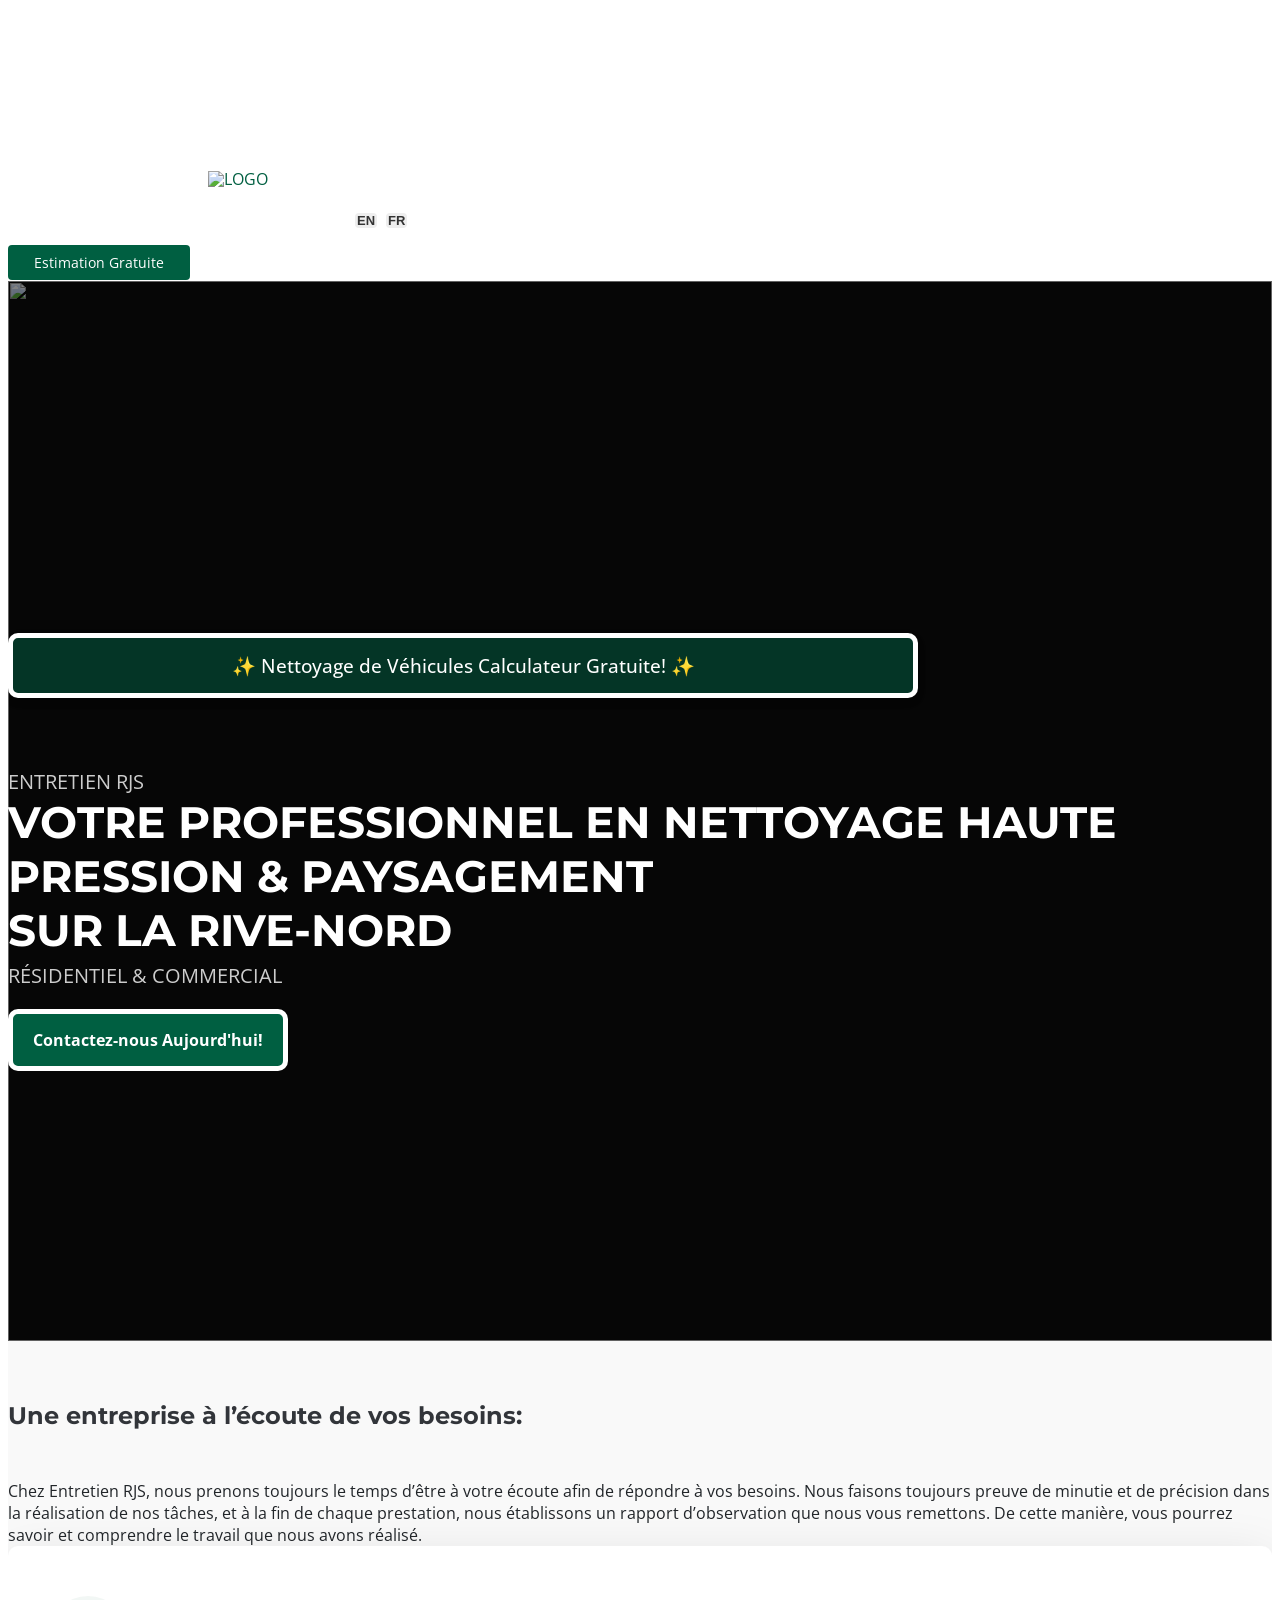
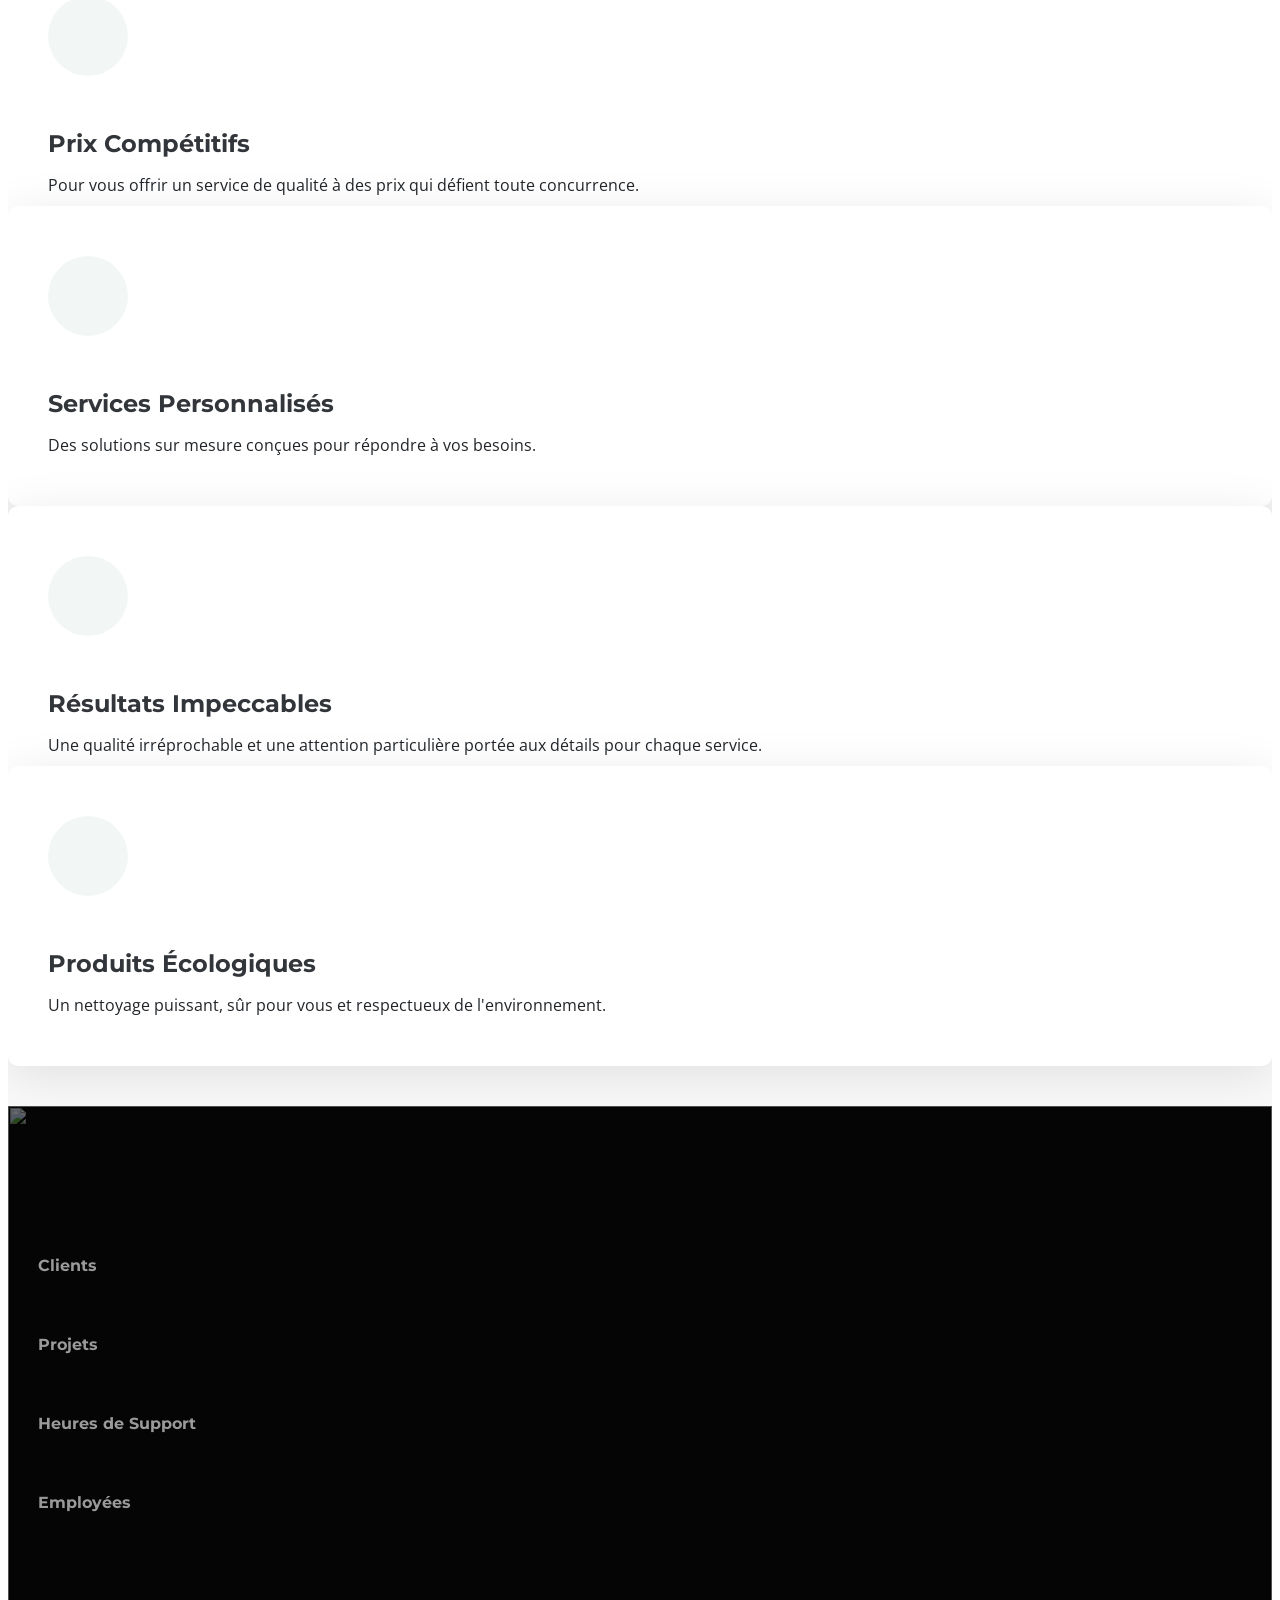
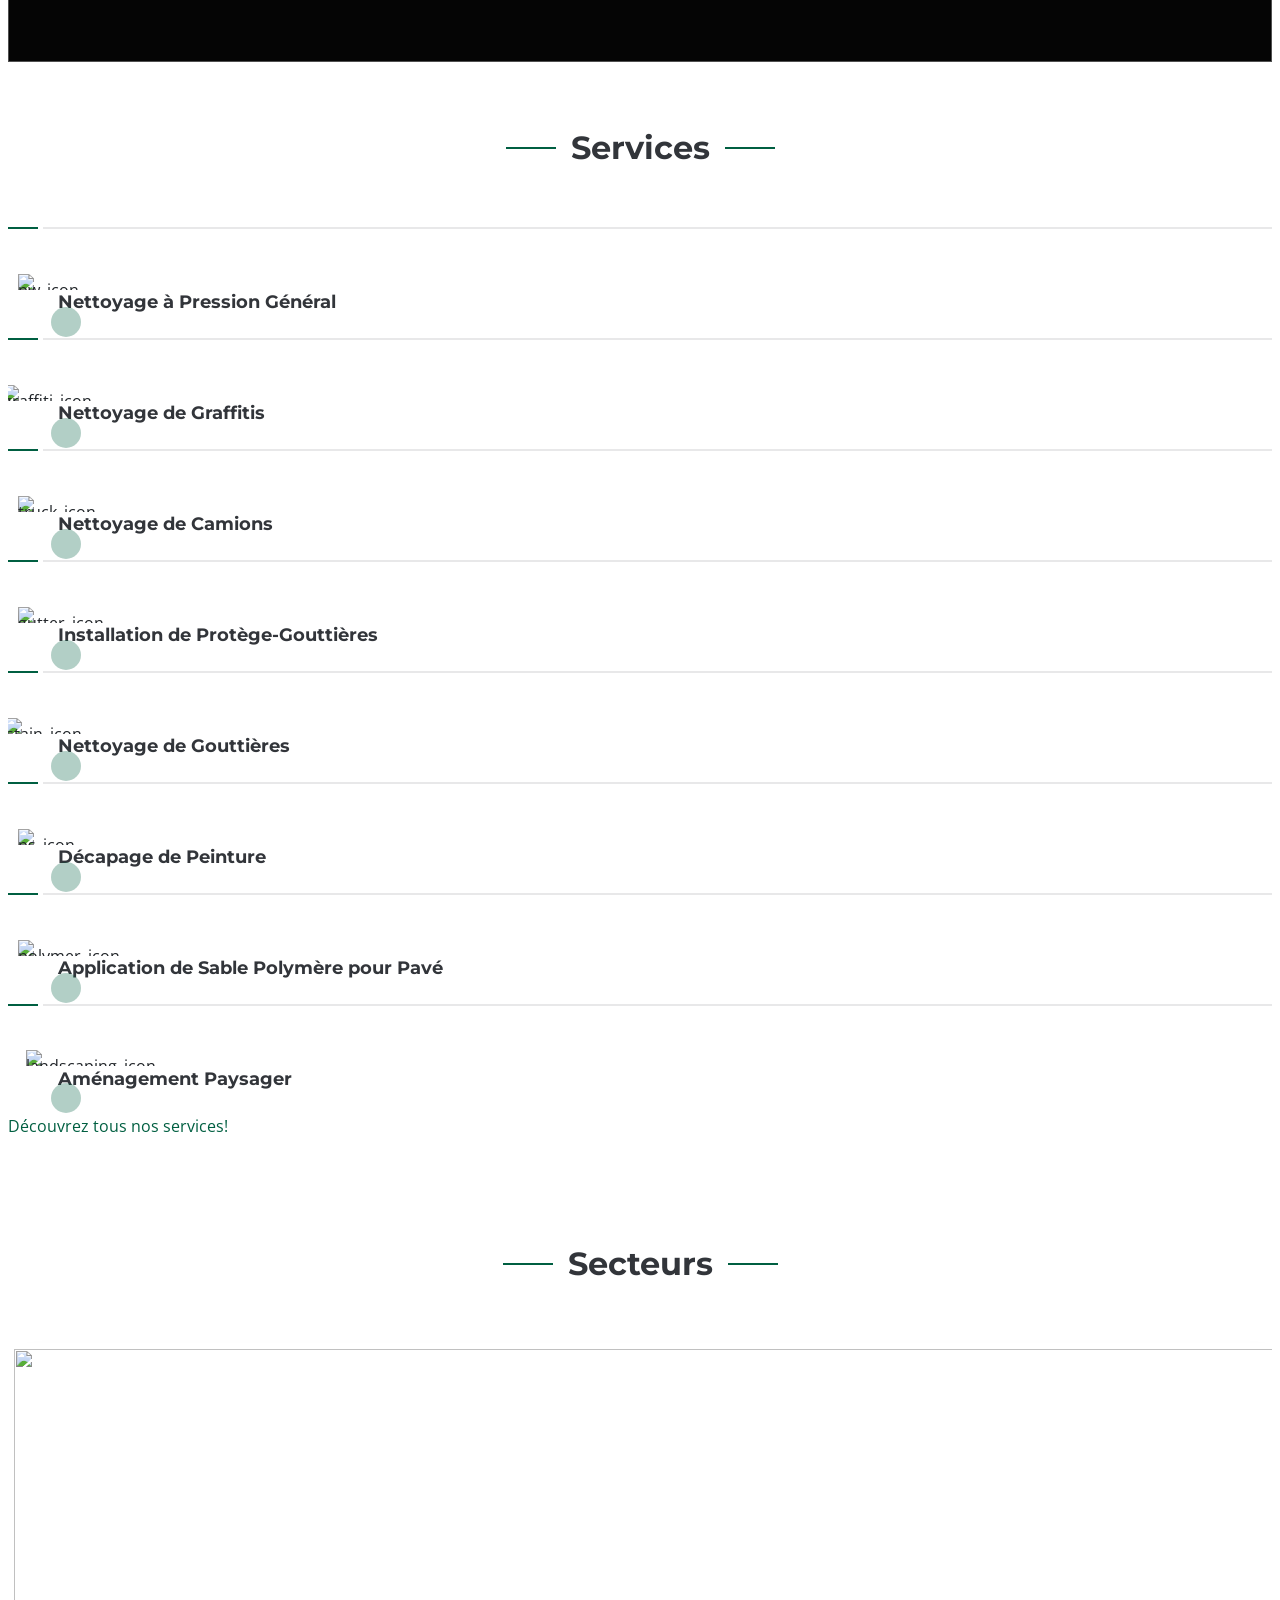
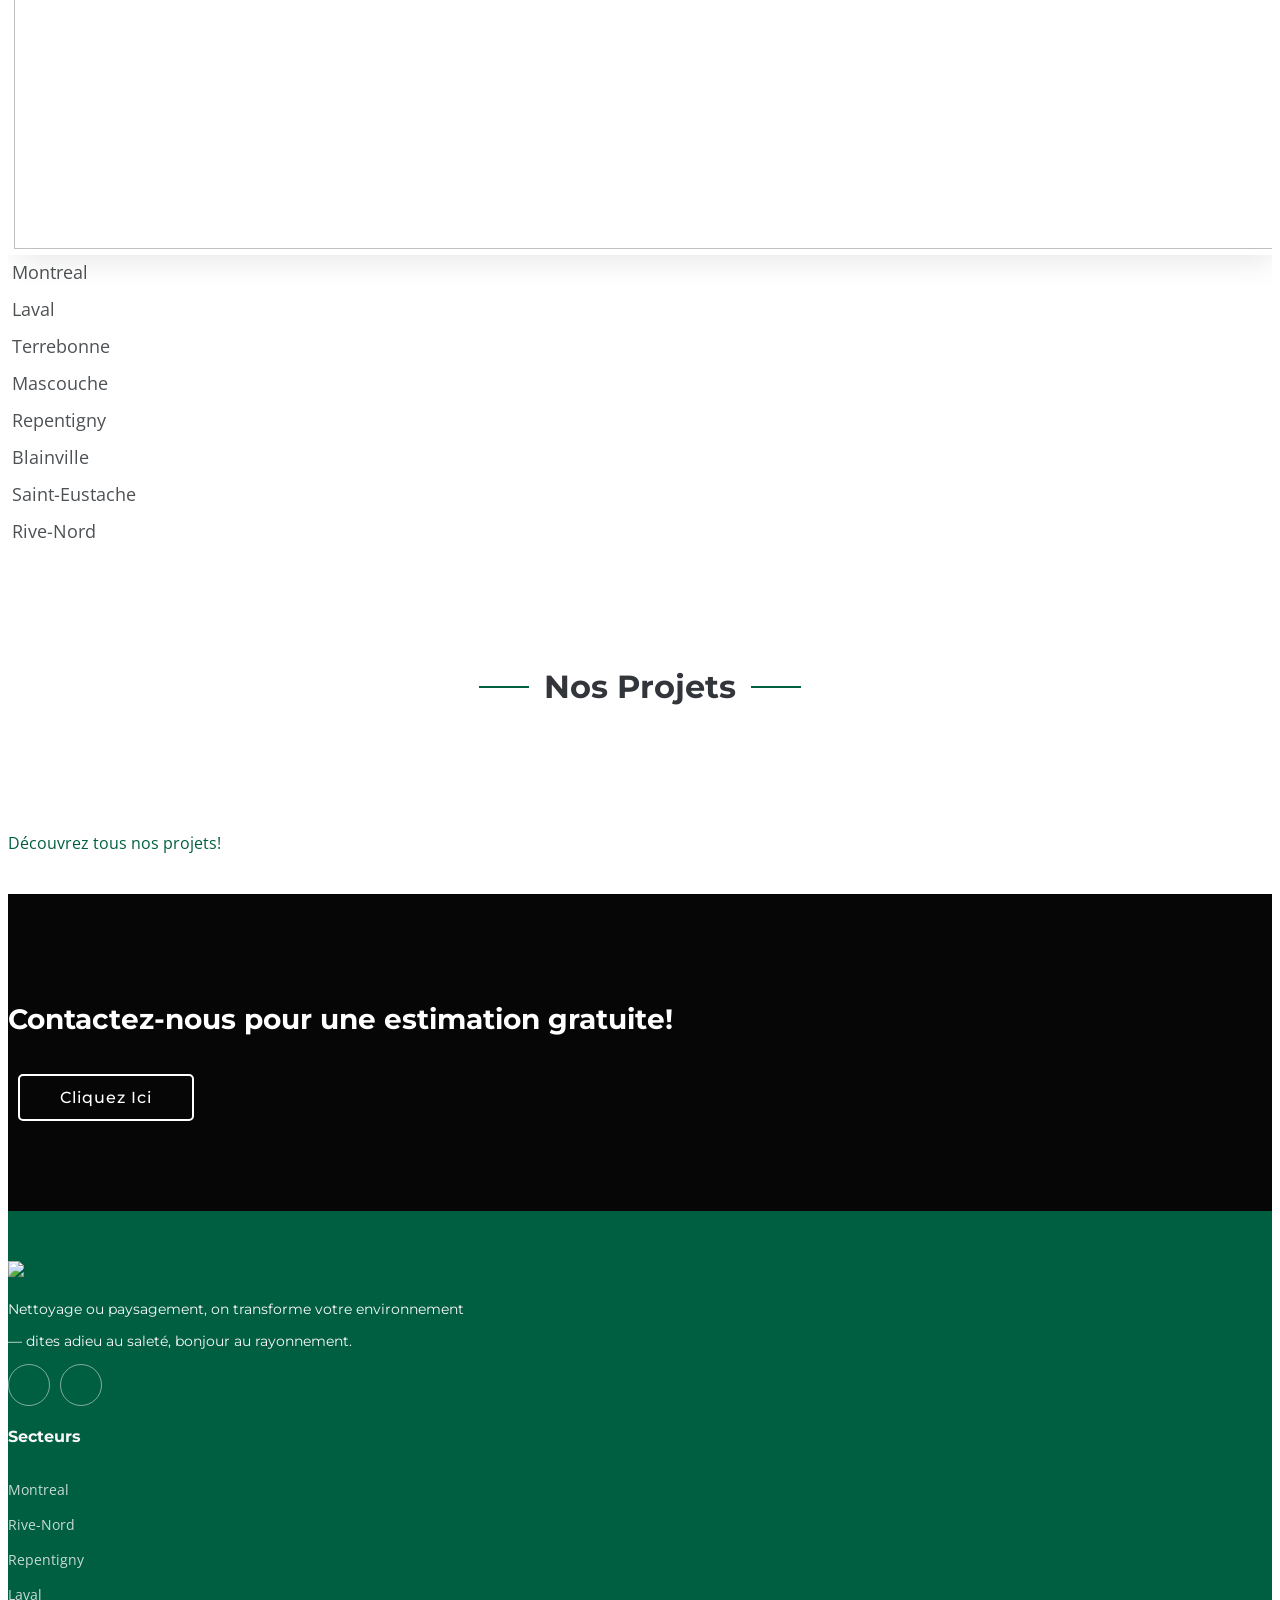
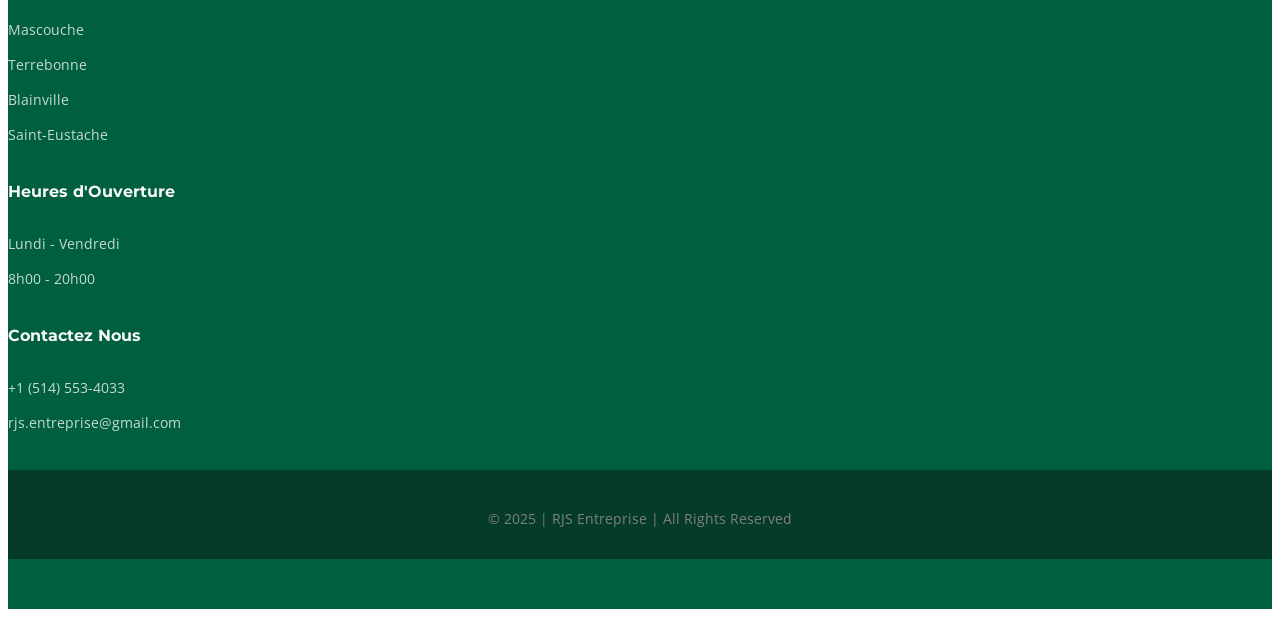
==== commit 003da533: "improved estimation calculator, added translations, pricings, & promotion banner in home page" ====
--- a/Append/Append/index.html
+++ b/Append/Append/index.html
@@ -10,7 +10,7 @@
   <link rel="icon" href="assets/img/Black on Transparent Shape Only.png" media="(prefers-color-scheme: light)">
   <link rel="icon" href="assets/img/White on Transparent Shape Only.png" media="(prefers-color-scheme: dark)">
   
-<!-- ✅ Structured data for business logo -->
+<!-- Structured data for business logo -->
   <script type="application/ld+json">
 {
   "@context": "https://schema.org",
@@ -52,71 +52,70 @@
 <body class="index-page">
 
 <header id="header" class="header d-flex align-items-center fixed-top"> 
-  <div class="container-fluid d-flex align-items-center justify-content-between">
-    <!-- Hamburger toggle icon (mobile only, left-most) -->
-    <i class="mobile-nav-toggle d-xl-none bi bi-list"></i>
-
-    <!-- LEFT: CONTACT INFO -->
-    <div class="contact-info d-flex flex-column align-items-start">
-      <div class="address d-flex align-items-center mb-2">
-        <svg xmlns="http://www.w3.org/2000/svg" width="16" height="16" fill="white" class="bi bi-geo-alt-fill" viewBox="0 0 16 16">
-          <path d="M8 16s6-5.686 6-10A6 6 0 0 0 2 6c0 4.314 6 10 6 10m0-7a3 3 0 1 1 0-6 3 3 0 0 1 0 6"/></svg>
-          <p id="location" class="mb-0 ms-2">Montreal | Laval | North-Shore</p></div><div class="phone d-flex align-items-center">
-            <svg xmlns="http://www.w3.org/2000/svg" width="16" height="16" fill="white" class="bi bi-telephone-fill" viewBox="0 0 16 16">
-              <path fill-rule="evenodd" d="M1.885.511a1.745 1.745 0 0 1 2.61.163L6.29 2.98c.329.423.445.974.315 1.494l-.547 2.19a.68.68 0 0 0 .178.643l2.457 2.457a.68.68 0 0 0 .644.178l2.189-.547a1.75 1.75 0 0 1 1.494.315l2.306 1.794c.829.645.905 1.87.163 2.611l-1.034 1.034c-.74.74-1.846 1.065-2.877.702a18.6 18.6 0 0 1-7.01-4.42 18.6 18.6 0 0 1-4.42-7.009c-.362-1.03-.037-2.137.703-2.877z"/></svg>
-              <p class="mb-0 ms-2">+1 (514) 553-4033</p></div></div>
-
-    <!-- CENTER: LOGO --> <div class="logo-wrapper d-flex justify-content-center flex-grow-1">
-    <a href="index.html" class="logo d-flex align-items-center">
-      <img src="assets/img/White on Transparent without text.png" alt="LOGO" style="max-height: 80px;"></a></div>
-
-    <!-- RIGHT: NAV + BUTTONS -->
-    <div class="right-header d-flex flex-column align-items-end">
-    <!-- TOP ROW: NAV + LANG + ADMIN -->
-    <div style="display: flex; align-items: center;">
-    <!-- NAV MENU -->
-    <nav id="navmenu" class="navmenu"> <ul>
-      <li><a id="home" href="index.html#hero" class="active">Home</a></li>
-      <li class="dropdown"><a id="services" href="services-details.html">
-        <span>Our Services</span> <i class="bi bi-chevron-down toggle-dropdown"></i></a> <ul> 
-          <li><a id="all_services" href="#">All Services</a></li> 
-          <li class="dropdown"><a id="general_washing" href="#"><span>General Pressure Washing</span> 
-            <i class="bi bi-chevron-down toggle-dropdown"></i></a> <ul> 
-              <li><a id="driveway" href="#">Driveway Cleaning</a></li> 
-              <li><a id="pavement" href="#">Pavement Cleaning</a></li> 
-              <li><a id="roof" href="#">Roof Cleaning</a></li> 
-              <li><a id="walls" href="#">Exterior Wall Cleaning</a></li> 
-              <li><a id="stairs" href="#">Exterior Stairs Cleaning</a></li> 
-              <li><a id="deck" href="#">Deck Cleaning</a></li> 
-              <li><a id="balcony" href="#">Balcony Cleaning</a></li> 
-              <li><a id="graffiti" href="#">Graffiti Cleaning</a></li> 
-              <li><a id="gutters" href="#">Gutter Cleaning</a></li> </ul> </li> 
-              <li><a id="trucks" href="#">Truck Cleaning</a></li> 
-              <li><a id="gutter_installation" href="#">Gutter Installation</a></li> 
-              <li><a id="polymer" href="#">Polymer Sand Installation</a></li> 
-              <li><a id="sealant" href="#">Sealant Installation</a></li> 
-              <li><a id="stain" href="#">Anti-stain Treatment</a></li> 
-              <li><a id="paint" href="#">Paint stripping</a></li> 
-              <li class="dropdown"><a id="landscape" href="#"><span>Landscaping</span> <i class="bi bi-chevron-down toggle-dropdown"></i></a> <ul> 
-                <li><a id="lawn" href="#">Lawn Mowing</a></li> 
-                <li><a id="hedge" href="#">Hedge Trimming</a></li> 
-                <li><a id="branch" href="#">Branch Cutting</a></li> </ul> </li> </ul> </li> 
-                <li><a id="our_work" href="portfolio-details.html">Our Work</a></li> </ul> 
-              </nav> 
+<div class="container-fluid d-flex align-items-center justify-content-between">
+<!-- Hamburger toggle icon (mobile only, left-most) -->
+<i class="mobile-nav-toggle d-xl-none bi bi-list"></i>
+
+<!-- LEFT: CONTACT INFO -->
+<div class="contact-info d-flex flex-column align-items-start">
+    <div class="address d-flex align-items-center mb-2">
+    <svg xmlns="http://www.w3.org/2000/svg" width="16" height="16" fill="white" class="bi bi-geo-alt-fill" viewBox="0 0 16 16">
+        <path d="M8 16s6-5.686 6-10A6 6 0 0 0 2 6c0 4.314 6 10 6 10m0-7a3 3 0 1 1 0-6 3 3 0 0 1 0 6"/></svg>
+        <p id="location" class="mb-0 ms-2">Montreal | Laval | North-Shore</p></div><div class="phone d-flex align-items-center">
+        <svg xmlns="http://www.w3.org/2000/svg" width="16" height="16" fill="white" class="bi bi-telephone-fill" viewBox="0 0 16 16">
+            <path fill-rule="evenodd" d="M1.885.511a1.745 1.745 0 0 1 2.61.163L6.29 2.98c.329.423.445.974.315 1.494l-.547 2.19a.68.68 0 0 0 .178.643l2.457 2.457a.68.68 0 0 0 .644.178l2.189-.547a1.75 1.75 0 0 1 1.494.315l2.306 1.794c.829.645.905 1.87.163 2.611l-1.034 1.034c-.74.74-1.846 1.065-2.877.702a18.6 18.6 0 0 1-7.01-4.42 18.6 18.6 0 0 1-4.42-7.009c-.362-1.03-.037-2.137.703-2.877z"/></svg>
+            <p class="mb-0 ms-2">+1 (514) 553-4033</p></div></div>
+
+<!-- CENTER: LOGO --> <div class="logo-wrapper d-flex justify-content-center flex-grow-1">
+<a href="index.html" class="logo d-flex align-items-center">
+    <img src="assets/img/White on Transparent without text.png" alt="LOGO" style="max-height: 80px;"></a></div>
+
+<!-- RIGHT: NAV + BUTTONS -->
+<div class="right-header d-flex flex-column align-items-end">
+<!-- TOP ROW: NAV + LANG + ADMIN -->
+<div style="display: flex; align-items: center;">
+<!-- NAV MENU -->
+<nav id="navmenu" class="navmenu"> <ul>
+    <li><a id="home" href="index.html#hero" class="active">Home</a></li>
+    <li class="dropdown"><a id="services" href="services-details.html">
+    <span>Our Services</span> <i class="bi bi-chevron-down toggle-dropdown"></i></a> <ul> 
+        <li><a id="all_services" href="#">All Services</a></li> 
+        <li class="dropdown"><a id="general_washing" href="#"><span>General Pressure Washing</span> 
+        <i class="bi bi-chevron-down toggle-dropdown"></i></a> <ul> 
+            <li><a id="driveway" href="#">Driveway Cleaning</a></li> 
+            <li><a id="pavement" href="#">Pavement Cleaning</a></li> 
+            <li><a id="roof" href="#">Roof Cleaning</a></li> 
+            <li><a id="walls" href="#">Exterior Wall Cleaning</a></li> 
+            <li><a id="stairs" href="#">Exterior Stairs Cleaning</a></li> 
+            <li><a id="deck" href="#">Deck Cleaning</a></li> 
+            <li><a id="balcony" href="#">Balcony Cleaning</a></li> 
+            <li><a id="graffiti" href="#">Graffiti Cleaning</a></li> 
+            <li><a id="gutters" href="#">Gutter Cleaning</a></li> </ul> </li>
+            <li><a id="gutter_installation" href="#">Gutter Protector Installation</a></li>  
+            <li><a id="trucks" href="#">Truck Cleaning</a></li> 
+            <li><a id="polymer" href="#">Polymer Sand Installation</a></li> 
+            <li><a id="sealant" href="#">Sealant Installation</a></li> 
+            <li><a id="paint" href="#">Paint stripping</a></li> 
+            <li class="dropdown"><a id="landscape" href="#"><span>Landscaping</span> <i class="bi bi-chevron-down toggle-dropdown"></i></a> <ul> 
+            <li><a id="lawn" href="#">Lawn Mowing</a></li> 
+            <li><a id="hedge" href="#">Hedge Trimming</a></li> 
+            <li><a id="branch" href="#">Branch Cutting</a></li> </ul> </li> </ul> </li> 
+            <li><a id="our_work" href="portfolio-details.html">Our Work</a></li> </ul> 
+            </nav> 
+
+<!-- LANG BUTTONS --> 
+<div class="lang-buttons ms-3"> 
+    <button onclick="loadLanguage('en')">EN</button> 
+    <button onclick="loadLanguage('fr')">FR</button> </div> 
     
-    <!-- LANG BUTTONS --> 
-    <div class="lang-buttons ms-3"> 
-      <button onclick="loadLanguage('en')">EN</button> 
-      <button onclick="loadLanguage('fr')">FR</button> </div> 
-      
-    <!-- ADMIN LOGIN --> 
-    <a class="admin-login ms-3" href="#"> <svg xmlns="http://www.w3.org/2000/svg" width="16" height="16" fill="white" class="bi bi-person-circle" viewBox="0 0 16 16"> <path d="M11 6a3 3 0 1 1-6 0 3 3 0 0 1 6 0z"/> <path fill-rule="evenodd" d="M0 8a8 8 0 1 1 16 0A8 8 0 0 1 0 8m8-7a7 7 0 0 0-5.468 11.37C3.242 11.226 4.805 10 8 10s4.757 1.225 5.468 2.37A7 7 0 0 0 8 1z"/> </svg> </a> </div> 
-    
-    <!-- ESTIMATION BUTTON --> 
-    <div class="d-flex align-items-center mt-2"> 
-      <a id="estimation" class="btn-getstarted mb-2" href="starter-page.html">Get A Free Estimation</a> 
-    </div> 
-  </div> 
+<!-- ADMIN LOGIN --> 
+<a class="admin-login ms-3" href="#"> <svg xmlns="http://www.w3.org/2000/svg" width="16" height="16" fill="white" class="bi bi-person-circle" viewBox="0 0 16 16"> <path d="M11 6a3 3 0 1 1-6 0 3 3 0 0 1 6 0z"/> <path fill-rule="evenodd" d="M0 8a8 8 0 1 1 16 0A8 8 0 0 1 0 8m8-7a7 7 0 0 0-5.468 11.37C3.242 11.226 4.805 10 8 10s4.757 1.225 5.468 2.37A7 7 0 0 0 8 1z"/> </svg> </a> </div> 
+
+<!-- ESTIMATION BUTTON --> 
+<div class="d-flex align-items-center mt-2"> 
+    <a id="estimation" class="btn-getstarted mb-2" href="starter-page.html">Get A Free Estimation</a> 
+</div> 
+</div> 
 </div> 
 </header>
 
@@ -128,6 +127,11 @@
       <img src="assets/img/home_page.jpg" alt="" data-aos="fade-in">
 
       <div class="container">
+        
+        <!-- Promotional Banner -->
+        <a href="truck-cleaning-estimation.html" class="promo-banner" id="promo">✨ Vehicle Cleaning <strong>Free Estimation Calculator!</strong> ✨
+          </a>
+
         <div class="row">
           <div class="col-lg-10">
             <p data-aos="fade-up" data-aos-delay="200">ENTRETIEN RJS</p>
@@ -285,7 +289,7 @@
             <div class="service-item d-flex">
               <div class="icon flex-shrink-0 gutter_icon"><img src="assets/img/gutter.svg" alt="gutter_icon"></div>
               <div>
-                <h4 class="title"><a class="translate" data-key="gutter_installation" href="services-details.html" class="stretched-link">Gutter Cleaning & Installation</a></h4>
+                <h4 class="title"><a class="translate" data-key="gutter_installation" href="services-details.html" class="stretched-link">Gutter Protector Installation</a></h4>
               </div>
             </div>
           </div><!-- End Service Item -->
@@ -294,7 +298,7 @@
             <div class="service-item d-flex">
               <div class="icon flex-shrink-0 stain_icon"><img src="assets/img/stain.svg" alt="stain_icon"></div>
               <div>
-                <h4 class="title"><a class="translate" data-key="stain" href="services-details.html" class="stretched-link">Stain Removal</a></h4>
+                <h4 class="title"><a class="translate" data-key="stain" href="services-details.html" class="stretched-link">Gutter Cleaning</a></h4>
               </div>
             </div>
           </div><!-- End Service Item -->
@@ -451,8 +455,8 @@
         <p id="slogan">Dirt's worst nightmare.</p>
         <p id="slogan2">We bring the pressure, you enjoy the shine.</p>
         <div class="social-links d-flex mt-4">
-          <a href=""><i class="bi bi-facebook"></i></a>
-          <a href=""><i class="bi bi-instagram"></i></a>
+          <a href="https://www.facebook.com/share/19rpiwebV4/?mibextid=wwXIfr"><i class="bi bi-facebook"></i></a>
+          <a href="https://www.instagram.com/rjs_haute_pression?igsh=MW9wajd4aW9jdjVrNA=="><i class="bi bi-instagram"></i></a>
         </div>
       </div>
 
@@ -498,7 +502,7 @@
   </div>
 
   <div class="container-fluid copyright text-center mt-4">
-    <p>© <span>2025 | Designed by Software Development Students Zeynep and Elif <3</span></p>
+        <p>© <span>2025 | RJS Entreprise | All Rights Reserved</span></p>
     <div class="credits"></div>
   </div>
 
--- a/Append/Append/assets/css/main.css
+++ b/Append/Append/assets/css/main.css
@@ -1,14 +1,60 @@
-/* Make vehicle quantity select dropdowns smaller */
-.vehicle-qty-select {
-  width: 120px;
-  min-width: 100px;
-  max-width: 140px;
-  padding: 6px 16px;
-  font-size: 16px;
-  height: 40px;
-  margin-left: 6px;
-  box-sizing: border-box;
-}
+.vehicle-row select.qty-input {
+  width: 70px;
+  font-size: 14px;
+  line-height: 1.1;
+  height: 34px;
+  padding: 4px 10px;
+  margin-left: 10px;
+  margin-bottom: 8px;
+}
+
+.vehicle-row select.qty-input option {
+  font-size: 13px;
+  padding: 4px 6px;
+}
+
+/* Promotional Banner */
+.promo-banner {
+  display: block;
+  background: #043526;
+  color: #fff;
+  text-align: center;
+  font-size: 1.2rem;
+  font-weight: 470;
+  padding: 14px 0;
+  text-decoration: none;
+  transition: all 0.3s ease;
+  border: 5px solid white;
+  border-radius: 10px;
+  box-shadow: 0 4px 10px rgba(0, 0, 0, 0.1);
+  margin-bottom: 70px;
+  width: 80%;
+  max-width: 900px;
+}
+
+.promo-banner:hover {
+  background: linear-gradient(90deg, #005f41, #03281c);
+  transform: scale(1.02);
+  box-shadow: 0 6px 14px rgba(0, 0, 0, 0.15);
+}
+
+/* Make sure it looks good on mobile */
+@media (max-width: 600px) {
+  .promo-banner {
+    font-size: 1rem;
+    padding: 12px 0;
+  }
+}
+
+.vehicle-row {
+  display: flex;
+  align-items: center;
+  font-size: 15px;
+  gap: 8px;
+}
+
+
+
 
 /*--------------------------------------------------------------
 # Font & Color Variables
@@ -1182,10 +1228,15 @@
   color: var(--default-color);
   background-color: var(--background-color);
   position: relative;
+  margin-top: 20px; /* Reduced top margin */
+  margin-bottom: 40px; /* Increased bottom margin */
+  font-size: 2rem;
+  font-weight: bold;
+  text-align: center;
 }
 
 .page-title .heading {
-  padding: 80px 0;
+  padding: 60px 0;
   border-top: 1px solid color-mix(in srgb, var(--default-color), transparent 90%);
 }
 
@@ -1196,7 +1247,7 @@
 
 .page-title nav {
   background-color: color-mix(in srgb, var(--default-color), transparent 95%);
-  padding: 20px 0;
+  padding: 15px 0;
 }
 
 .page-title nav ol {
@@ -1226,7 +1277,7 @@
 .section {
   color: var(--default-color);
   background-color: var(--background-color);
-  padding: 60px 0;
+  padding: 40px 0;
   scroll-margin-top: 98px;
   overflow: clip;
 }
@@ -2771,9 +2822,11 @@
 }
 
 .blog-posts .post-date {
-  font-size: 14px;
+  font-size:  14px;
   color: color-mix(in srgb, var(--default-color), transparent 40%);
   margin-bottom: 0;
+  padding-top: -30px;
+  margin-top: -50px;
 }
 
 /*--------------------------------------------------------------
@@ -3282,13 +3335,6 @@
   color: var(--accent-color);
 }
 
-.recent-posts-widget .post-item time {
-  display: block;
-  font-style: italic;
-  font-size: 14px;
-  color: color-mix(in srgb, var(--default-color), transparent 50%);
-}
-
 .tags-widget {
   margin-bottom: -10px;
 }
@@ -3323,4 +3369,48 @@
   padding-left: 5px;
   color: color-mix(in srgb, var(--default-color), transparent 60%);
   font-size: 14px;
+}
+
+/* Estimation Buttons */
+.estimation-btn {
+  display: inline-block;
+  margin: 10px;
+  padding: 15px 30px;
+  font-size: 16px;
+  font-family: var(--heading-font);
+  color: white;
+  background-color: var(--accent-color);
+  text-decoration: none;
+  border: 2px solid var(--accent-color);
+  border-radius: 5px;
+  transition: all 0.3s ease;
+}
+
+.estimation-btn:hover {
+  color: var(--accent-color);
+  background-color: white;
+  border-color: var(--accent-color);
+}
+
+/* Updated Accent Button Styles for Equal Width */
+.btn-accent {
+  background-color: var(--accent-color);
+  color: white;
+  padding: 20px 30px; /* Increased size */
+  border: none;
+  border-radius: 5px;
+  text-decoration: none;
+  font-size: 18px; /* Larger font size */
+  font-weight: bold;
+  transition: background-color 0.3s, color 0.3s;
+  display: block; /* Stack buttons vertically */
+  margin: 10px auto; /* Add spacing between buttons */
+  text-align: center;
+  width: 250px; /* Fixed width for uniformity */
+}
+
+.btn-accent:hover {
+  background-color: white;
+  color: var(--accent-color);
+  border: 1px solid var(--accent-color);
 }
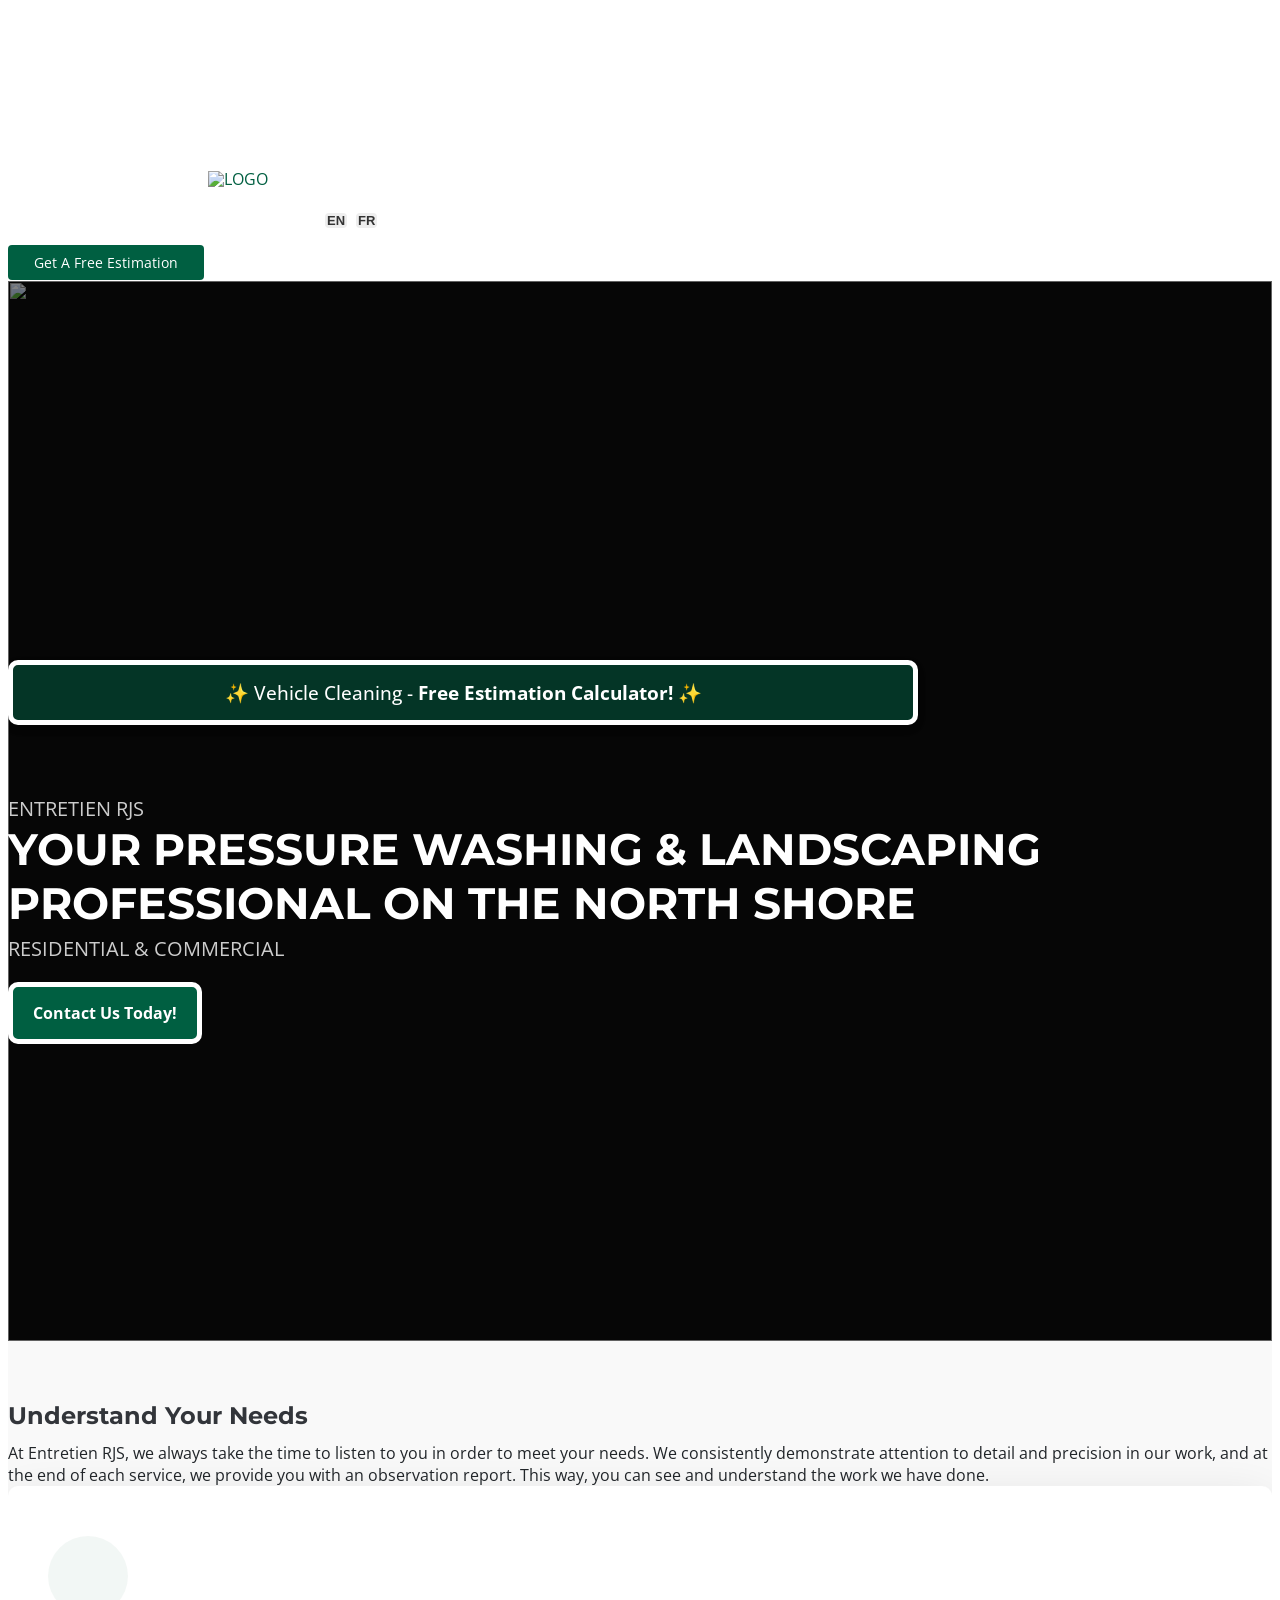
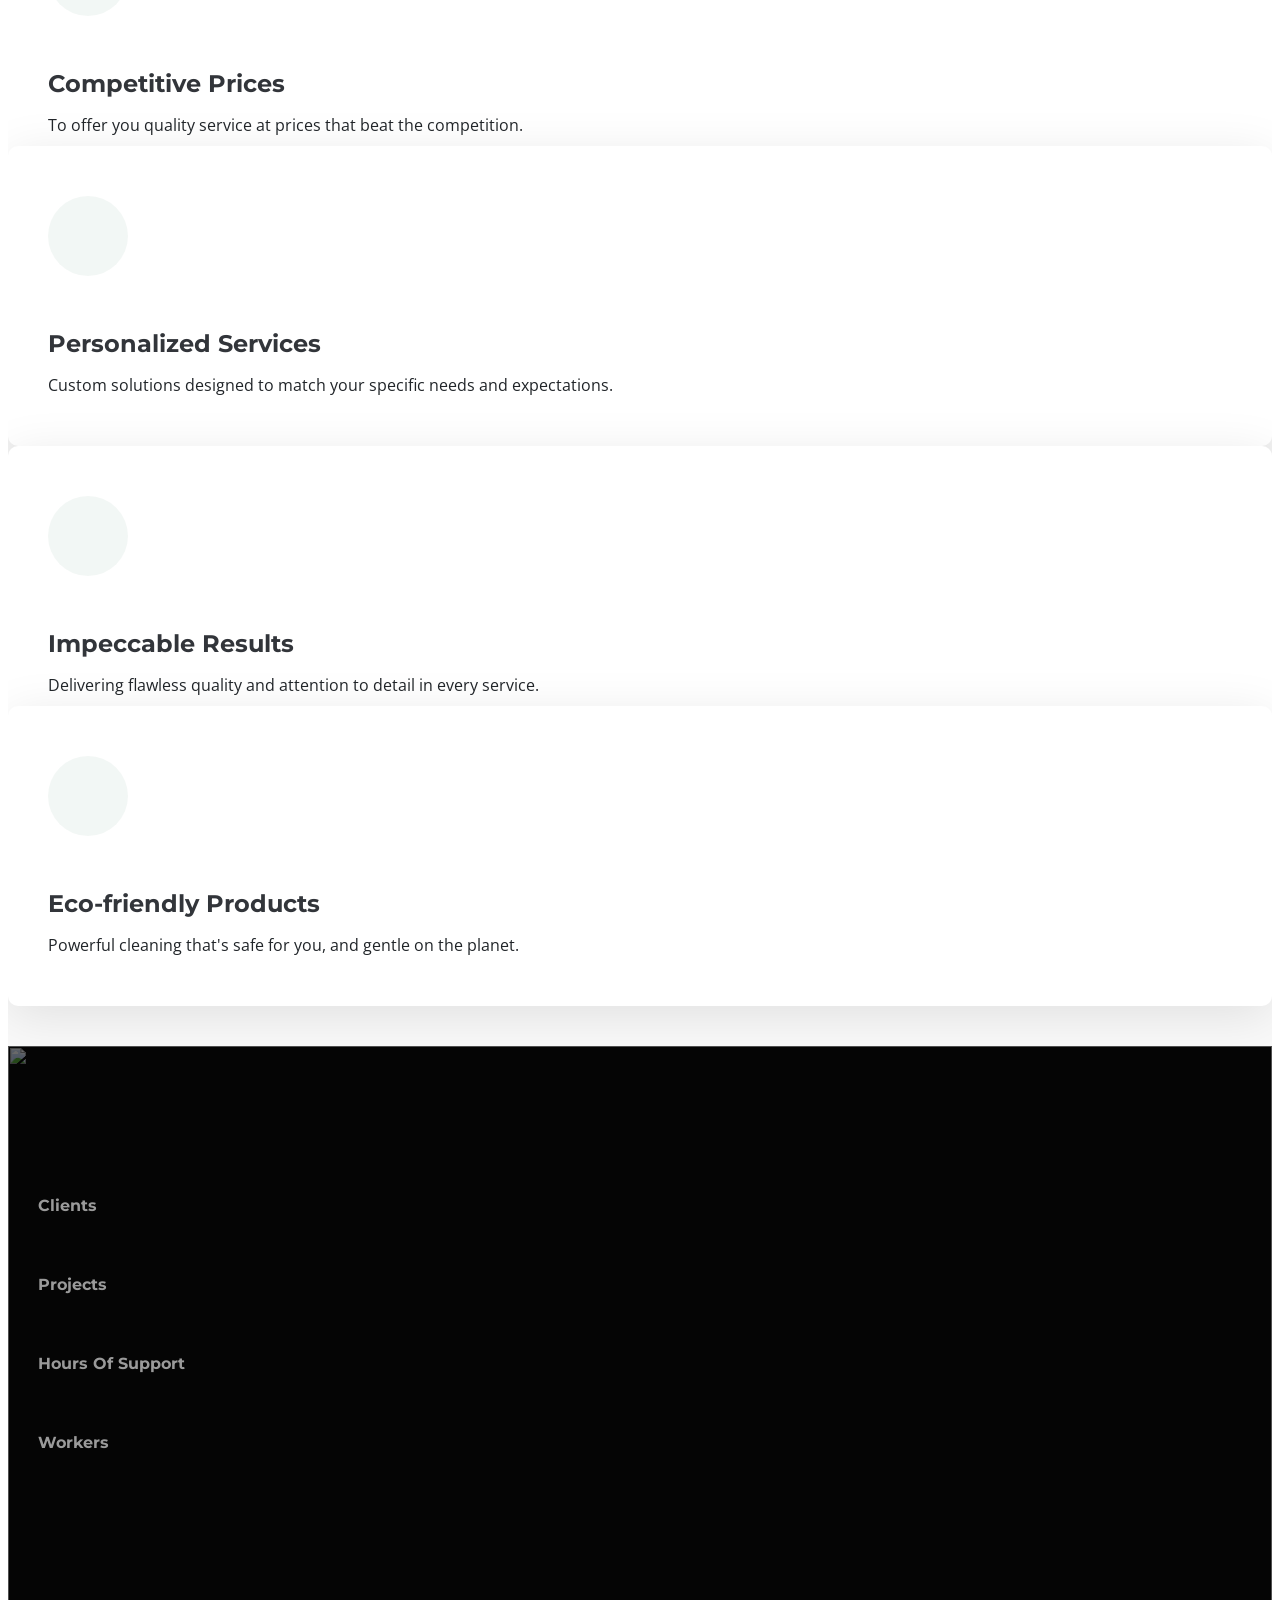
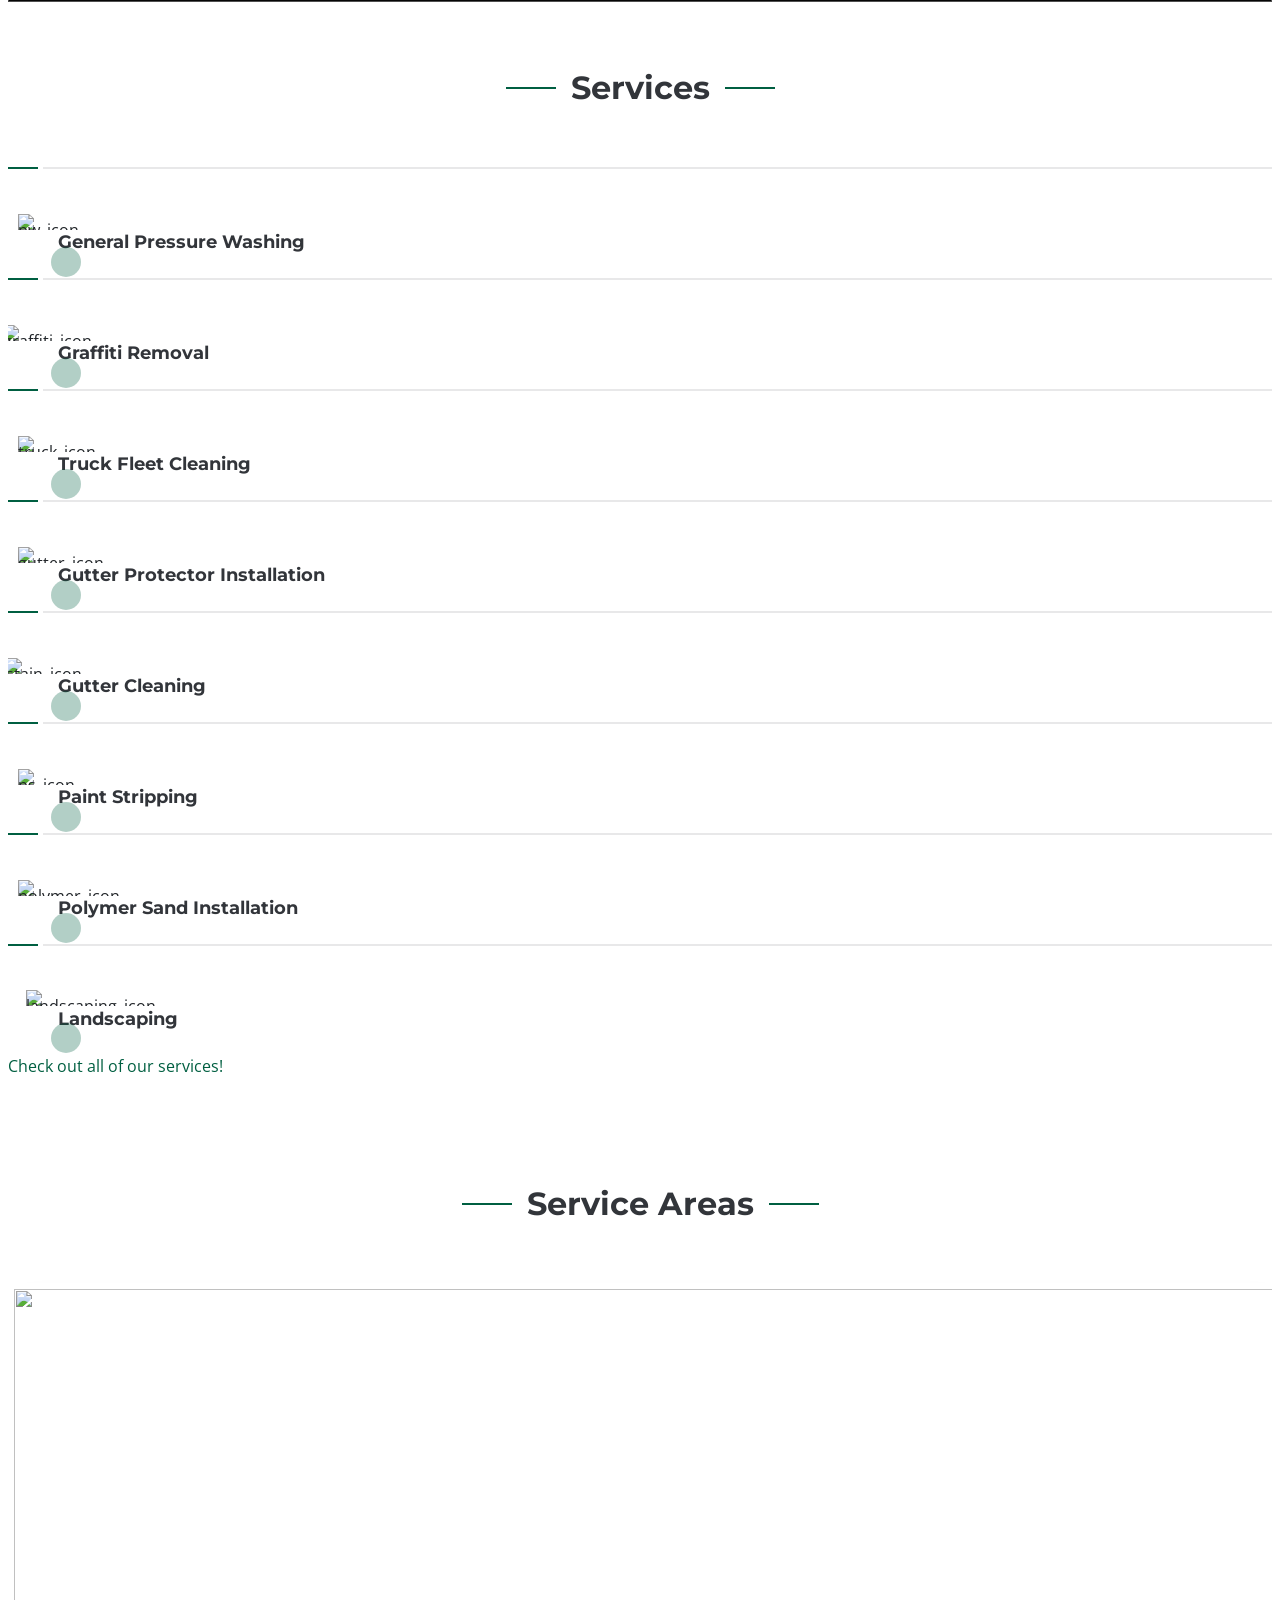
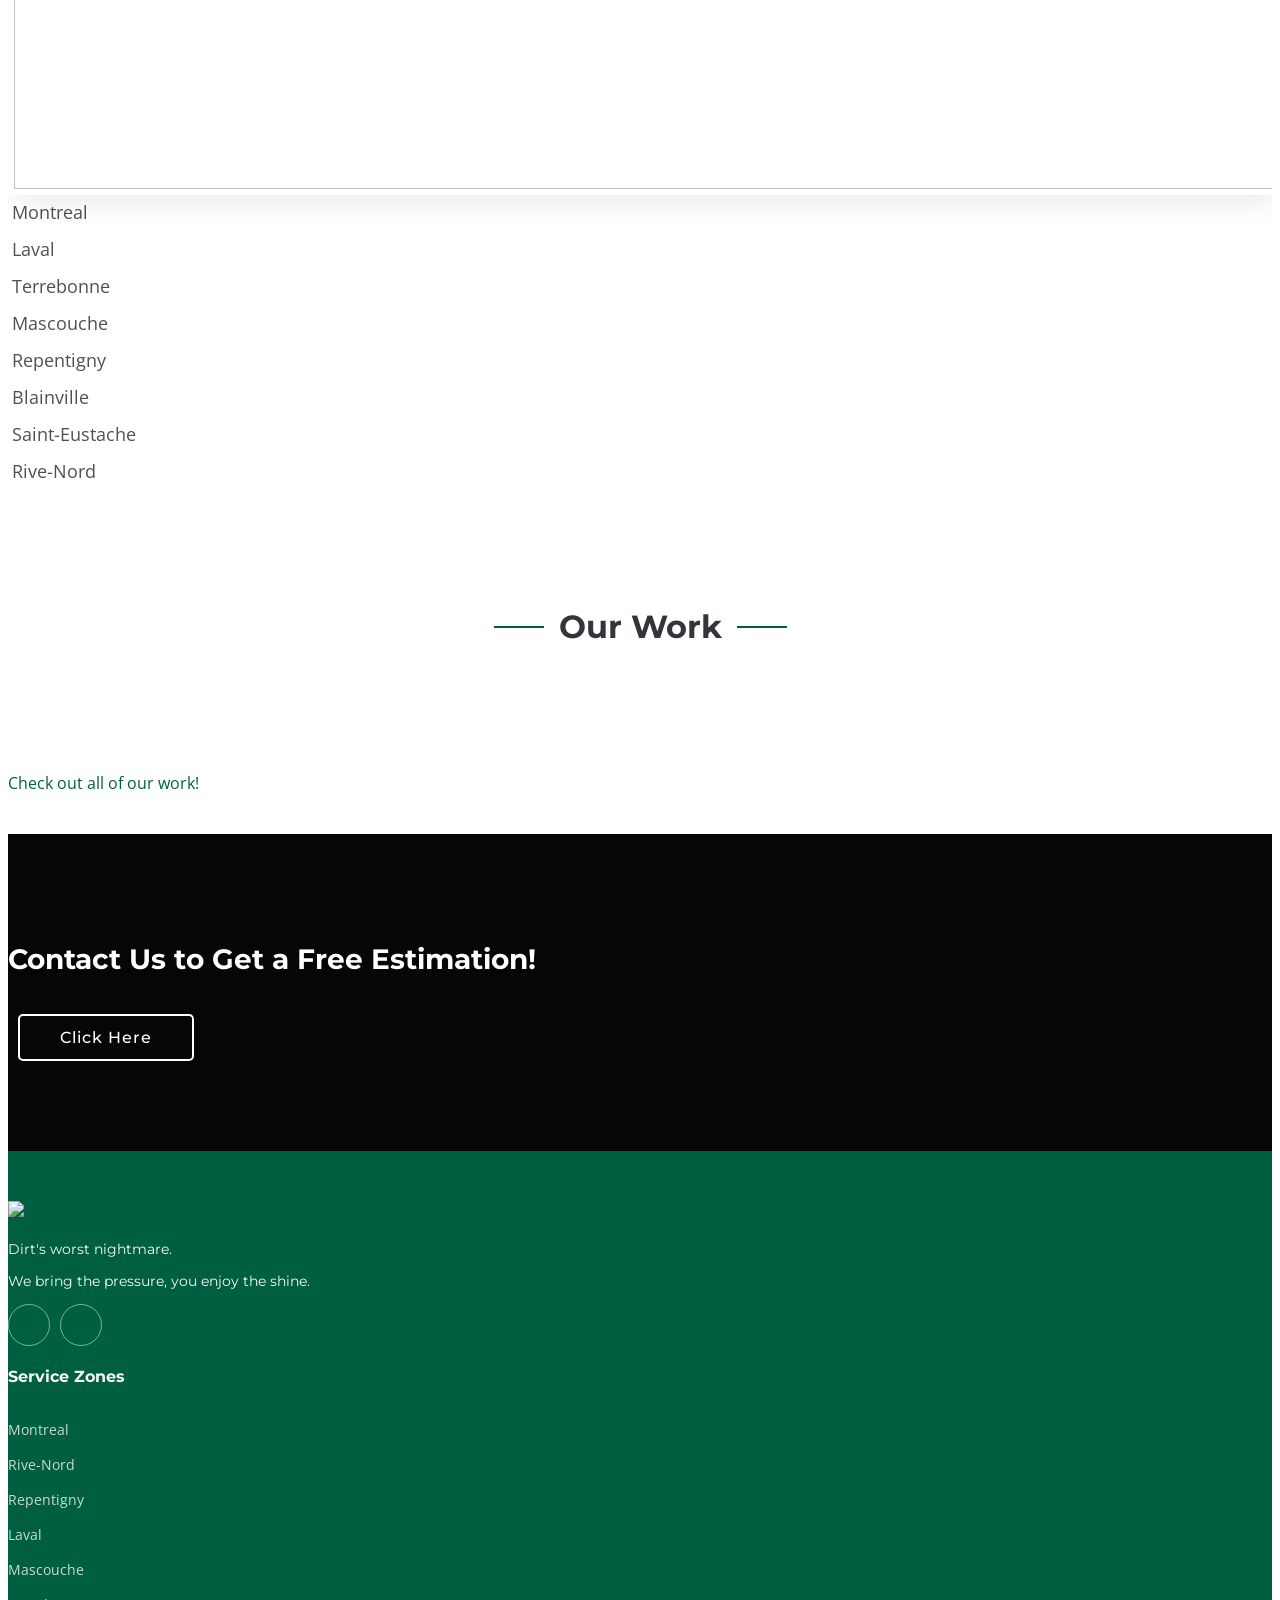
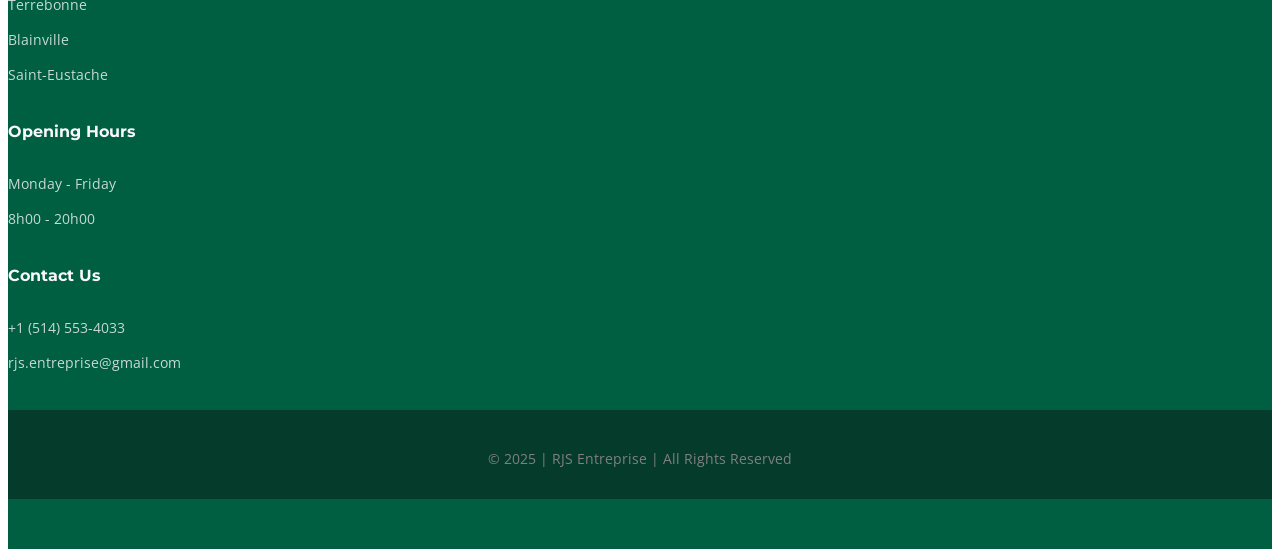
==== commit 00a33cfd: "Contact us button fixed, isotope filtering fixed, title names corrected" ====
--- a/Append/Append/index.html
+++ b/Append/Append/index.html
@@ -129,7 +129,7 @@
       <div class="container">
         
         <!-- Promotional Banner -->
-        <a href="truck-cleaning-estimation.html" class="promo-banner" id="promo">✨ Vehicle Cleaning <strong>Free Estimation Calculator!</strong> ✨
+        <a href="truck-cleaning-estimation.html" class="promo-banner" id="promo">✨ Vehicle Cleaning - <strong>Free Estimation Calculator!</strong> ✨
           </a>
 
         <div class="row">
@@ -137,7 +137,8 @@
             <p data-aos="fade-up" data-aos-delay="200">ENTRETIEN RJS</p>
             <h2 id="description" data-aos="fade-up" data-aos-delay="100">YOUR PRESSURE WASHING & LANDSCAPING PROFESSIONAL ON THE NORTH SHORE</h2>
             <p id="residential_commercial" data-aos="fade-up" data-aos-delay="200">RESIDENTIAL & COMMERCIAL</p>
-            <a id="contact_us" href="starter-page.html" class="hero-contact-button">Contact Us Today!</a>
+            <a id="contact_us" href="truck-cleaning-estimation.html" class="hero-contact-button">Contact Us Today!</a>
+            <!-- /The starter page should be connected to this button but until we finish the 2 other estimation pages, I am connecting it directly to the vehicle cleaning estimation page. -->
           </div>
 
 
@@ -155,7 +156,7 @@
         <div class="row align-items-xl-center gy-5">
 
           <div class="col-xl-5 content">
-            <h2 id="why_us">Why Choose Us?</h2>
+            <h2 id="why_us">Understand Your Needs</h2>
             <p id="explanation">At Entretien RJS, we always take the time to listen to you in order to meet your needs. We consistently demonstrate attention to detail and precision in our work, and at the end of each service, we provide you with an observation report. This way, you can see and understand the work we have done.</p>
           </div>
 
@@ -521,6 +522,7 @@
   <script src="assets/vendor/purecounter/purecounter_vanilla.js"></script>
   <script src="assets/vendor/imagesloaded/imagesloaded.pkgd.min.js"></script>
   <script src="assets/vendor/swiper/swiper-bundle.min.js"></script>
+  <script src="assets/vendor/isotope-layout/isotope.pkgd.js"></script>
 
   <!-- Main JS File -->
   <script src="assets/js/main.js"></script>
--- a/Append/Append/assets/css/main.css
+++ b/Append/Append/assets/css/main.css
@@ -1,3 +1,20 @@
+#select_your_vehicles {
+  font-weight: bold;
+}
+
+#select_estimation {
+  font-weight: bold;
+}
+
+
+/* Collapsible info box */
+.info-box { margin: 0px 0; border-radius: 10px; border: 1px solid #ddd; background:#fff; overflow:hidden; }
+.info-toggle { width:100%; text-align:left; padding:12px 16px; background:#005f41; color:#fff; border:none; cursor:pointer; font-weight:600; }
+.info-content { max-height:0; overflow:hidden; transition: max-height .35s ease, padding .2s ease; padding:0 16px; }
+.info-content.open { max-height:1000px; padding:16px; } 
+.info-content ul { margin:0 0 12px 18px; }
+.info-content p { margin: 0 0 12px 0; }
+
 .vehicle-row select.qty-input {
   width: 70px;
   font-size: 14px;
@@ -1469,6 +1486,11 @@
 
 .about .content h2 {
   font-weight: 700;
+  margin-bottom: 0.75rem;
+}
+
+.about .content h2 + p {
+  margin-top: 0.75rem;
 }
 
 .about .content p:last-child {
